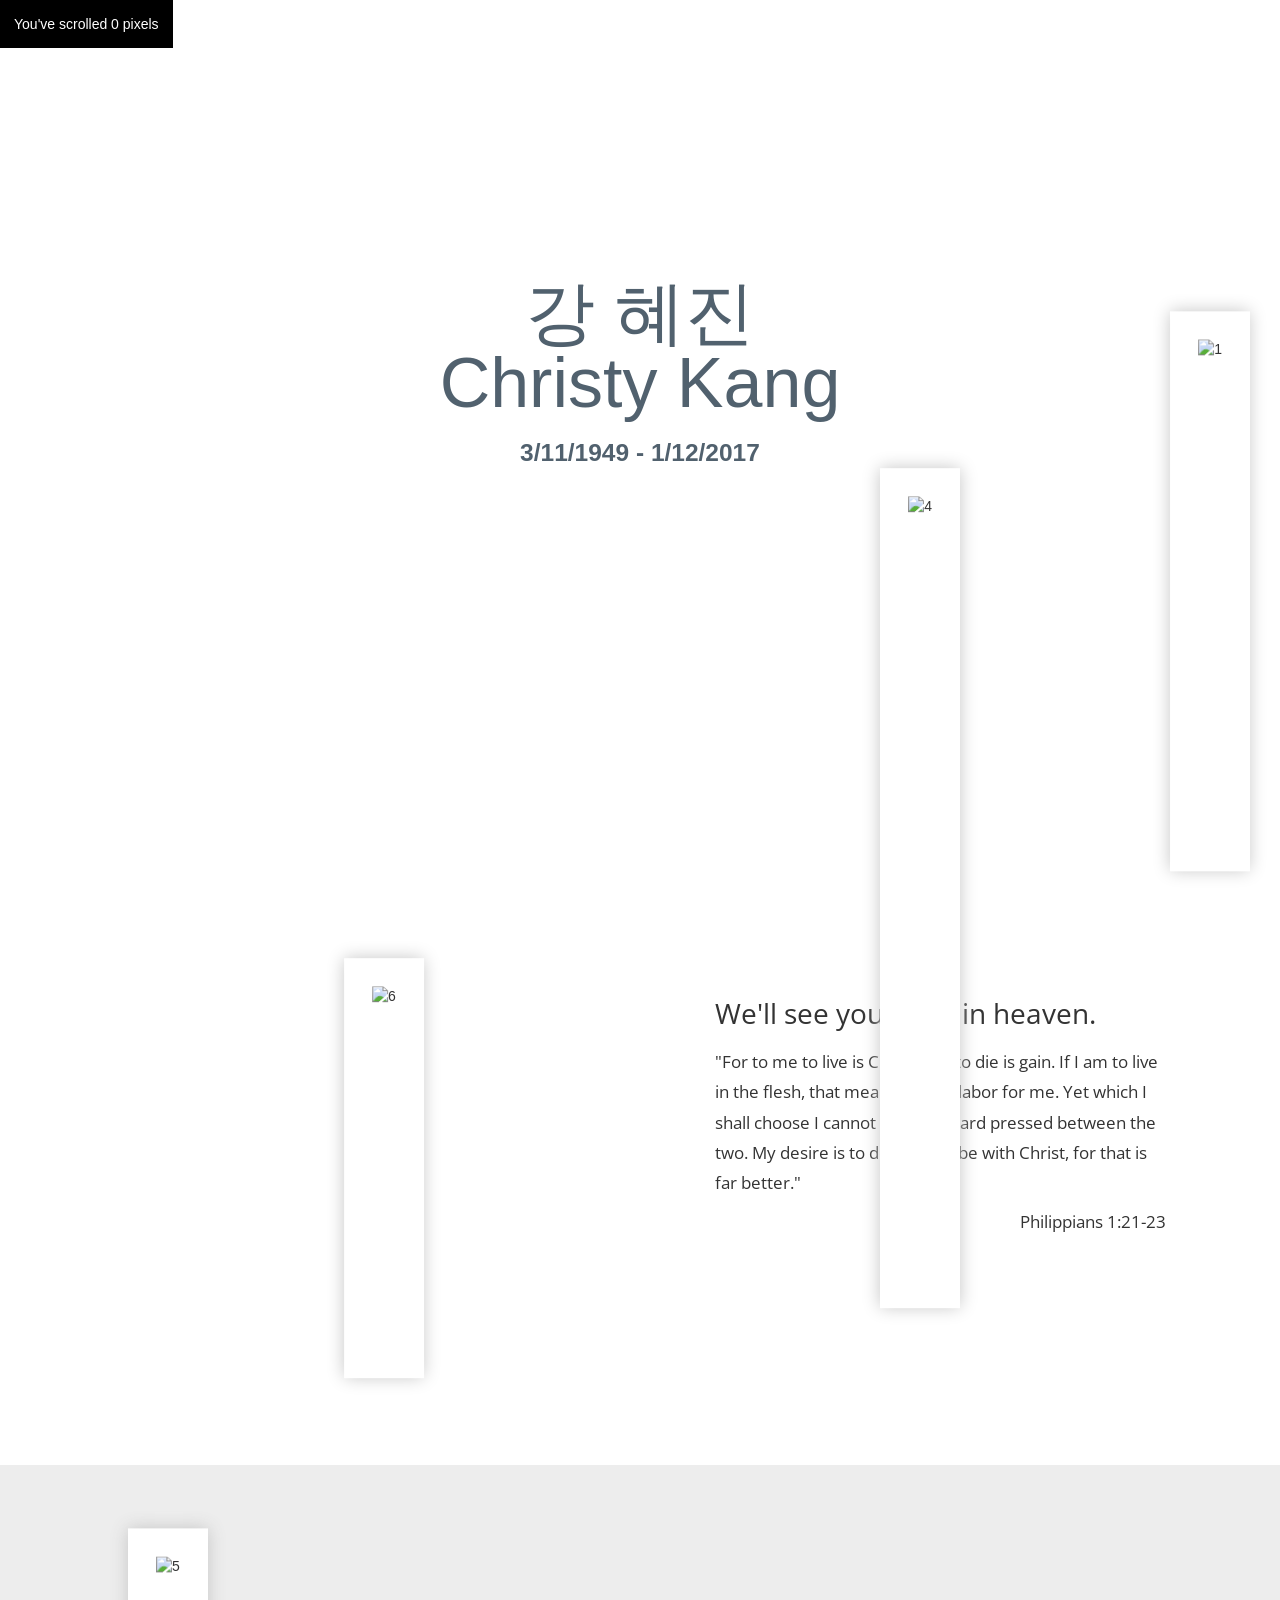
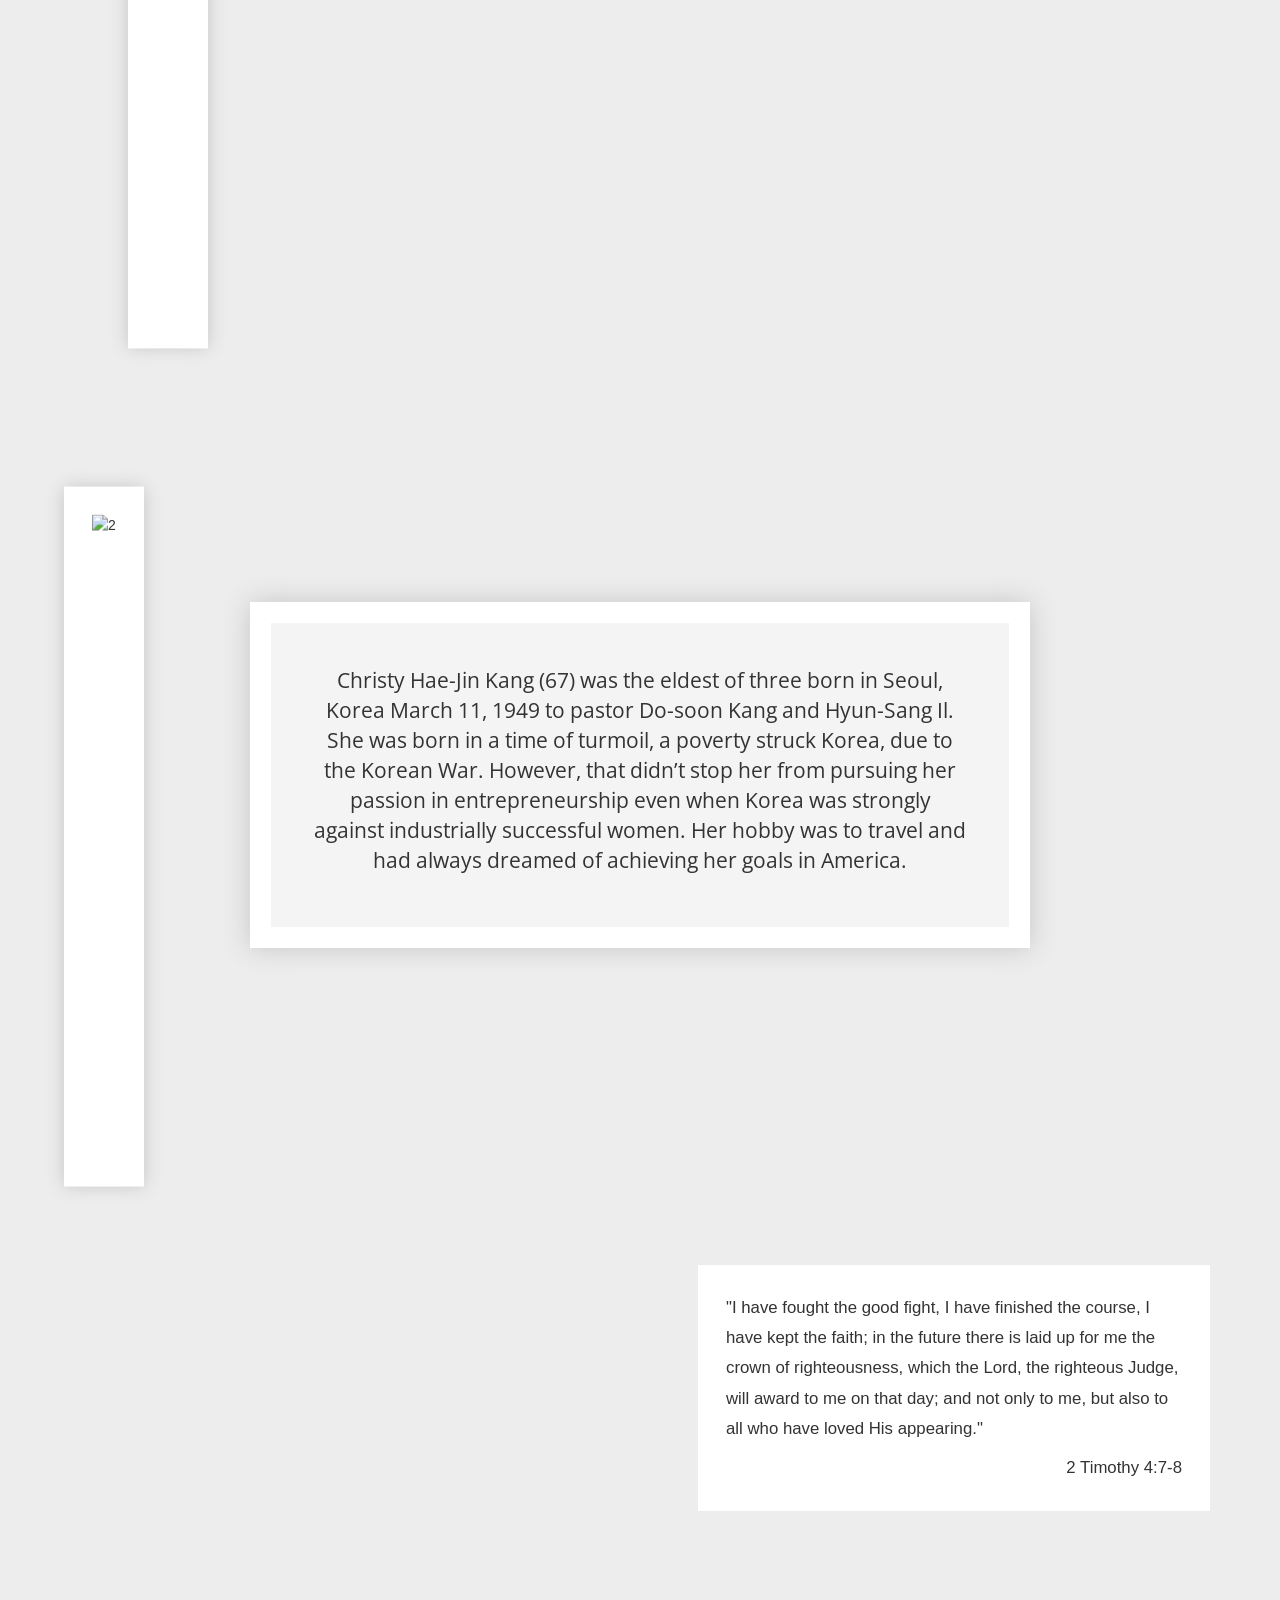
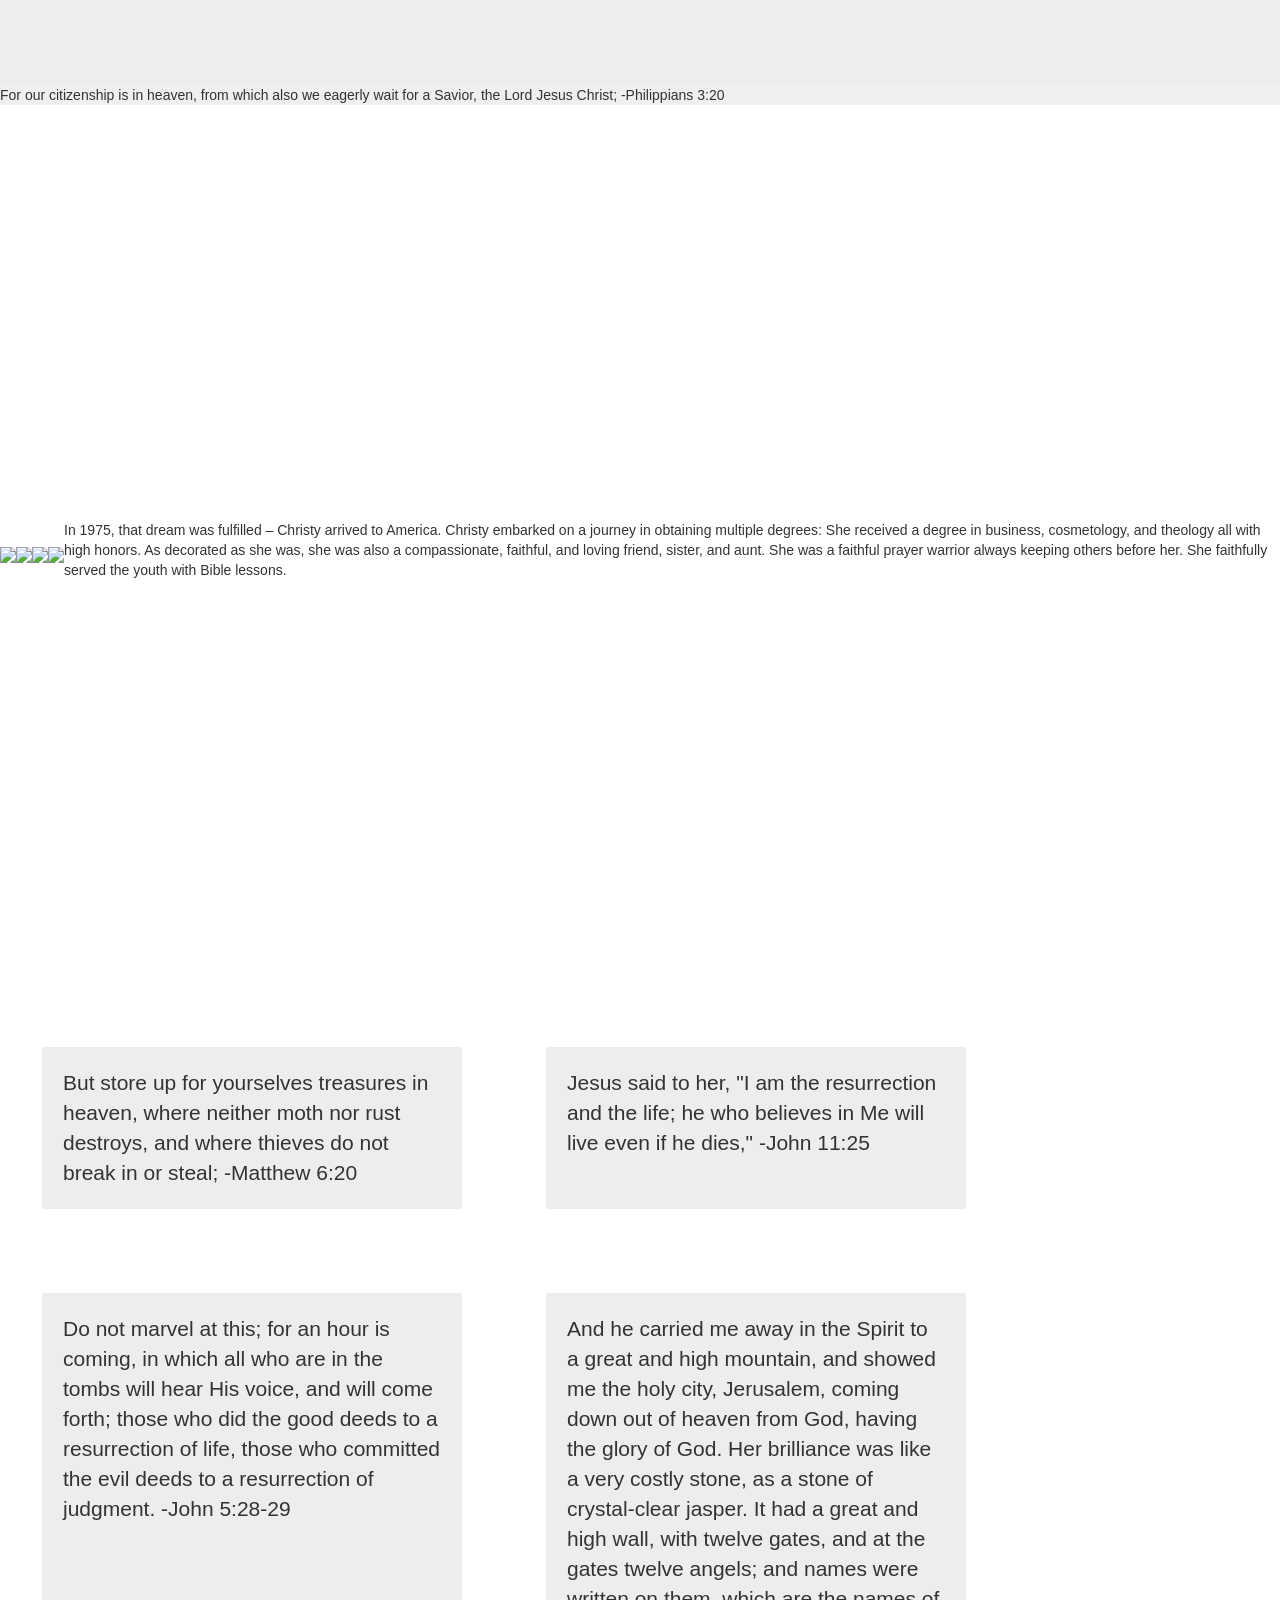
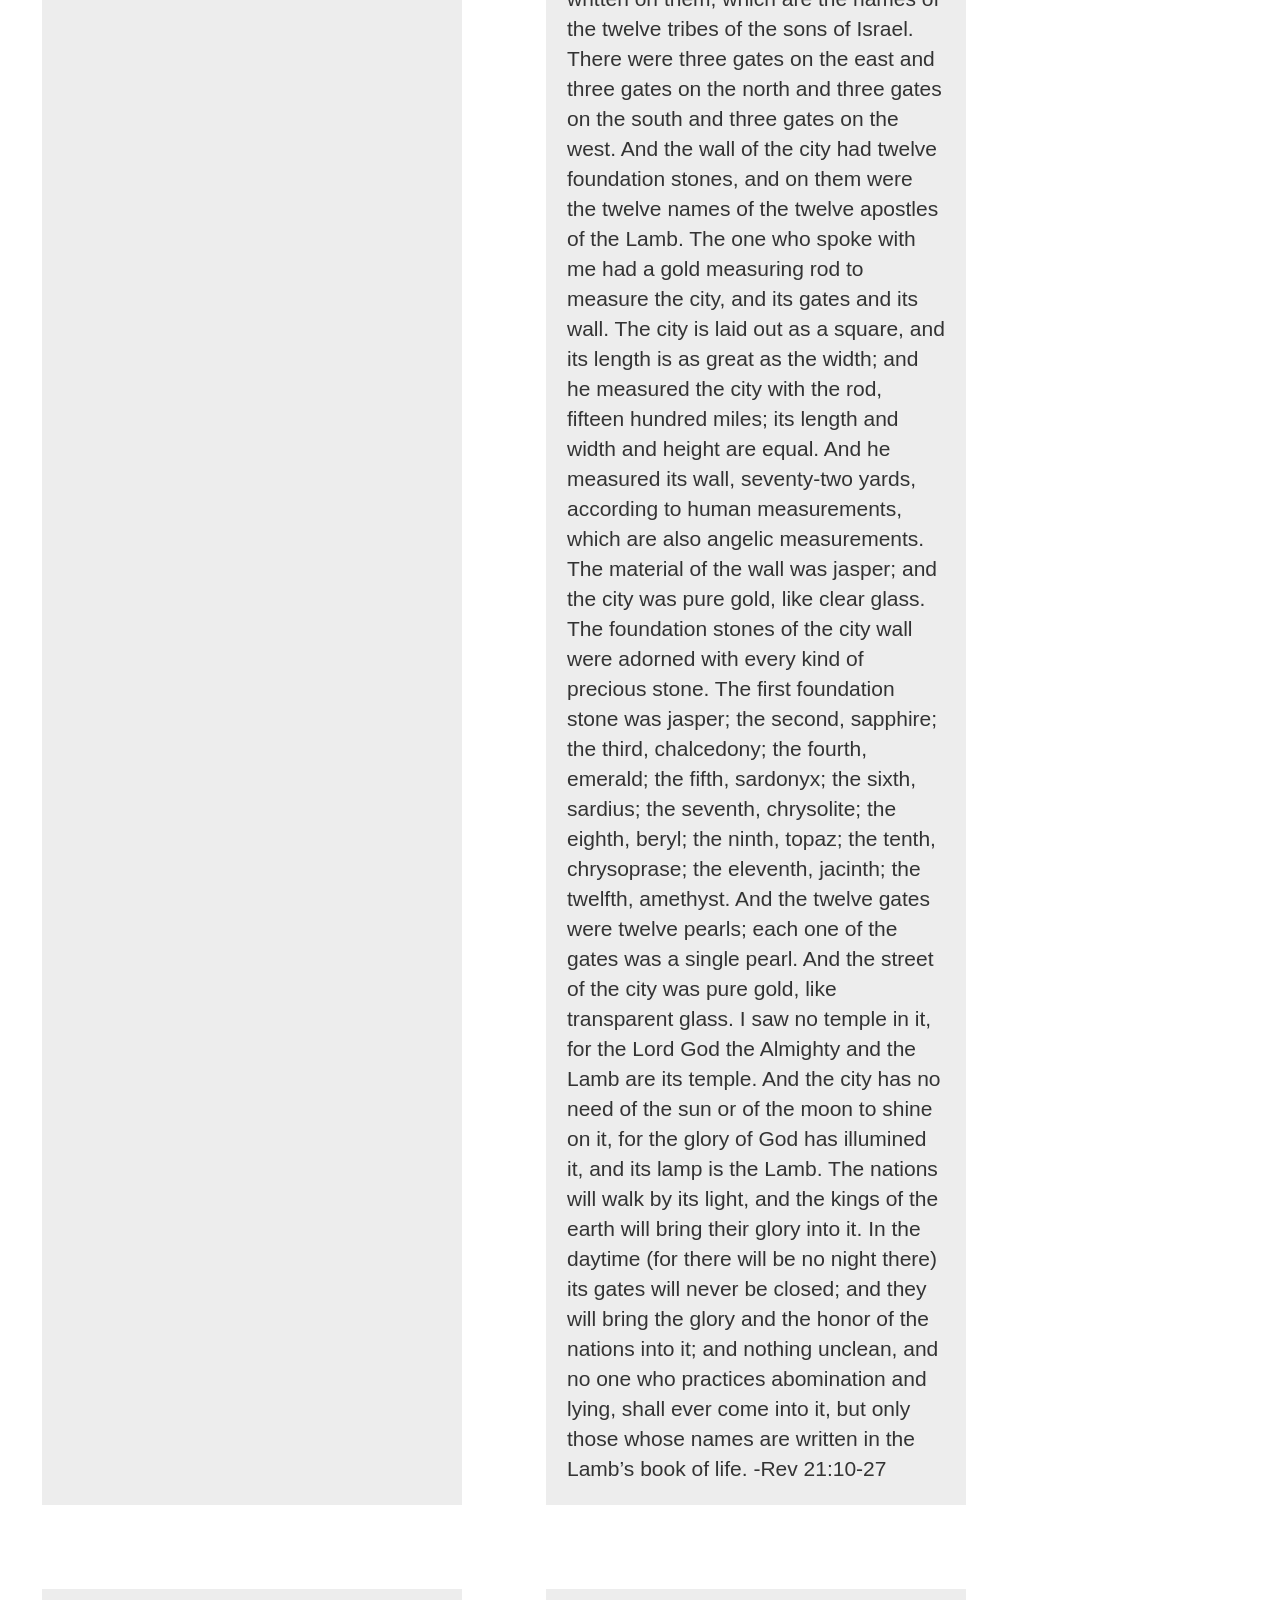
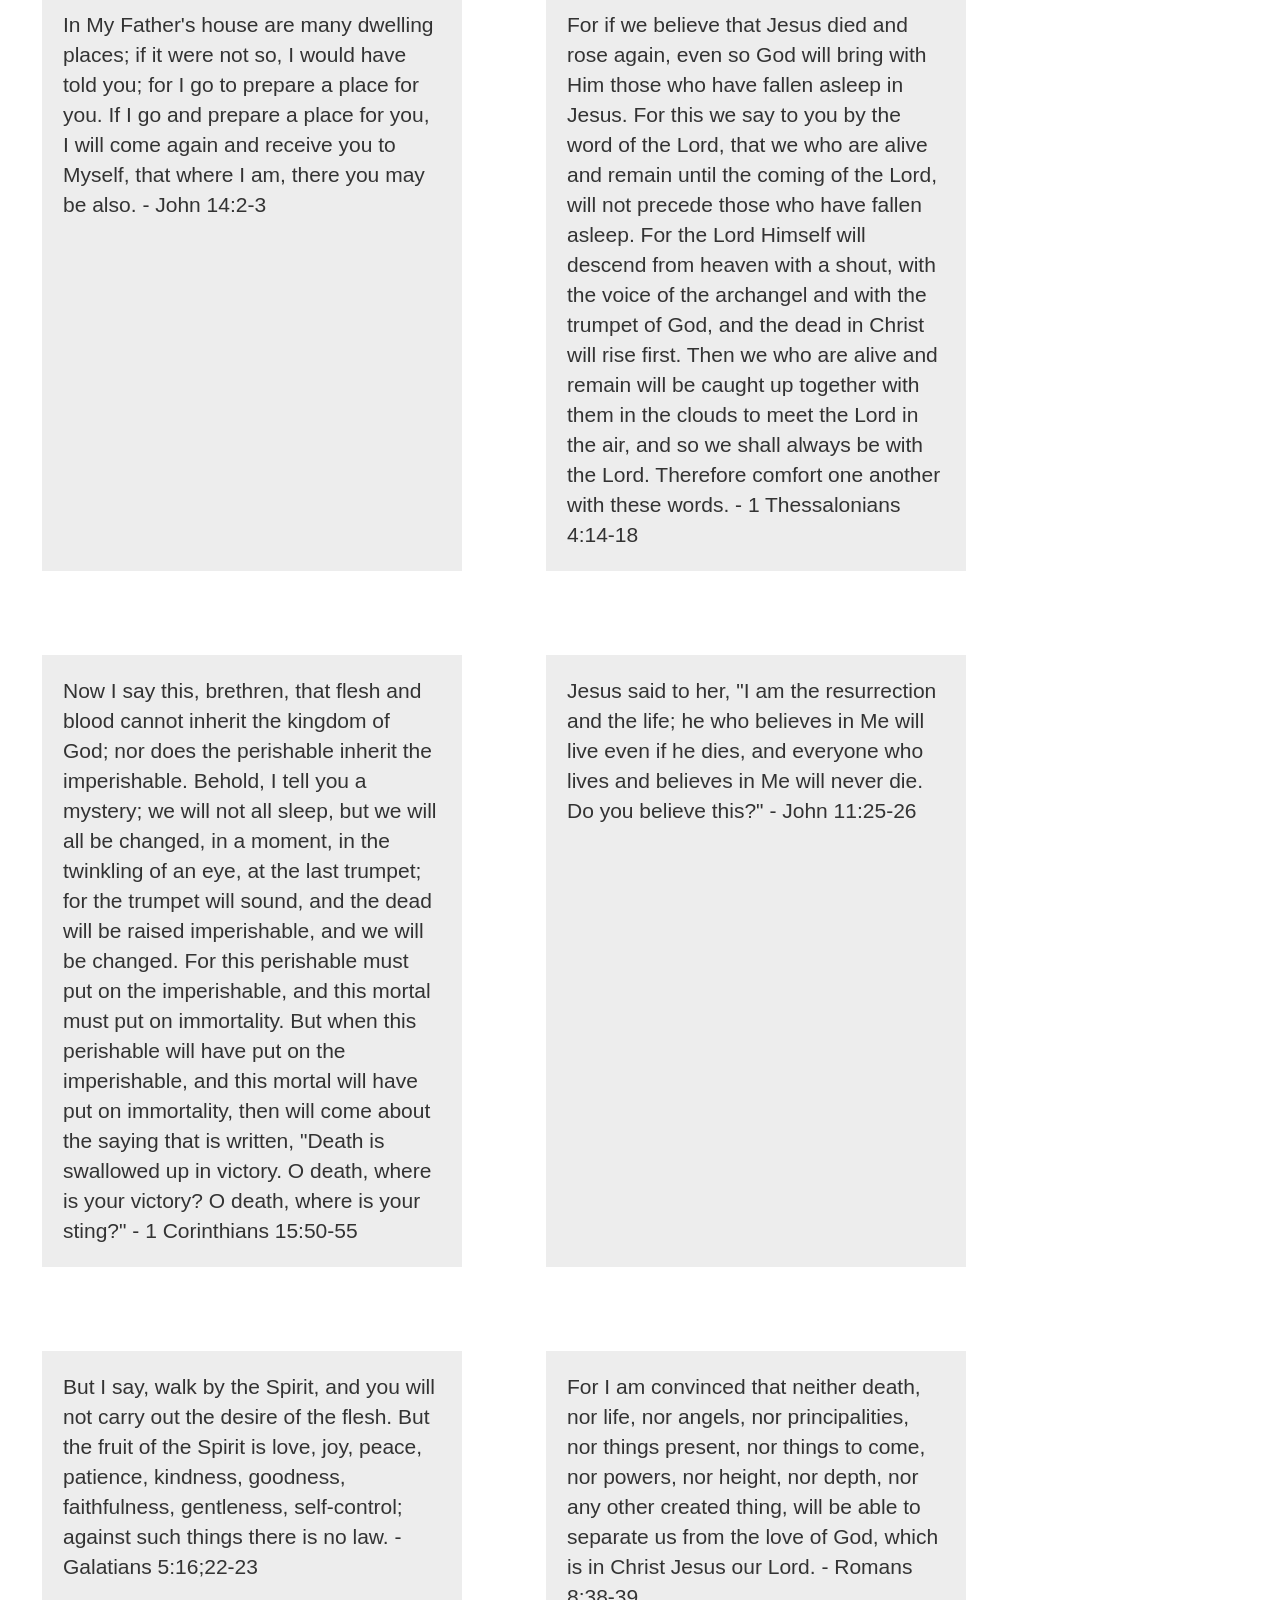
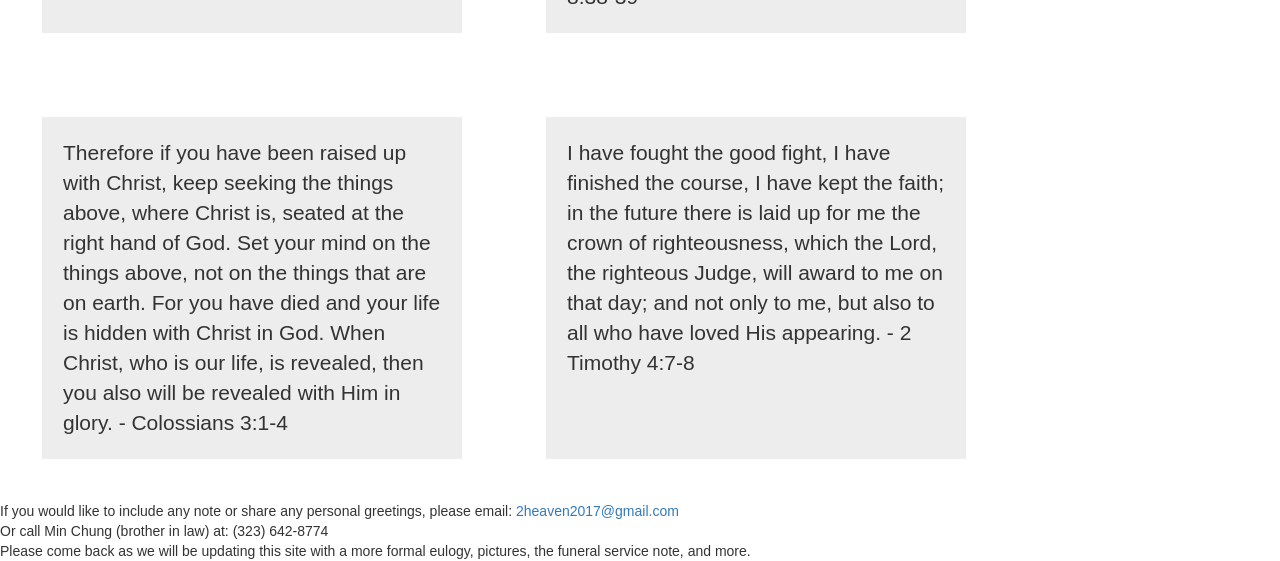
==== app/index.html @ 55a286c8 "made changes to second section" ====
<!doctype html>
<html class="no-js" lang="">
    <head>
        <meta charset="utf-8">
        <meta http-equiv="x-ua-compatible" content="ie=edge">
        <title>Tribute to Christy Kang</title>
        <meta name="description" content="Remembering Christy Kang">
        <meta name="viewport" content="width=device-width, initial-scale=1.0, maximum-scale=1.0, user-scalable=no" />
        <meta name="HandheldFriendly" content="true" />

        <link rel="apple-touch-icon" href="apple-touch-icon.png">
        <!-- Place favicon.ico in the root directory -->
        <link rel="stylesheet" href="https://maxcdn.bootstrapcdn.com/bootstrap/3.3.7/css/bootstrap.min.css" integrity="sha384-BVYiiSIFeK1dGmJRAkycuHAHRg32OmUcww7on3RYdg4Va+PmSTsz/K68vbdEjh4u" crossorigin="anonymous">
        <link rel="stylesheet" type="text/css" href="https://maxcdn.bootstrapcdn.com/font-awesome/4.7.0/css/font-awesome.min.css">
        <link href="https://fonts.googleapis.com/css?family=Permanent+Marker|Open+Sans" rel="stylesheet">

        <!--build:css css/styles.min.css-->
        <!-- Latest compiled and minified CSS -->
        <link rel="stylesheet" type="text/css" href="css/styles.css">
        <link rel="stylesheet" type="text/css" href="css/animate.css">
        <!--endbuild-->
    </head>
    <body>
        <section id="test" class="test">
        </section>
        <section class="feature">
          <div class="hero">
            <div class="korean">
              강 혜진
            </div>
            <div class="english">
              Christy Kang
            </div>
            <div class="date">
              3/11/1949 - 1/12/2017
            </div>
          </div>
        </section>
        <section id="toheaven" class="toheaven">
          <div class="sidebyside">
            <div class="sideimage">
            </div>
            <div class="description">
              <div class="annotation">
                <div class="tagline">
                  We'll see you soon in heaven.
                </div>
                <div class="versetext">
                  "For to me to live is Christ, and to die is gain. If I am to live in the flesh, that means fruitful labor for me. Yet which I shall choose I cannot tell. I am hard pressed between the two. My desire is to depart and be with Christ, for that is far better."
                  <br/>
                  <span class="verse">Philippians 1:21-23</span>
                </div>
              </div>
            </div>
          </div>
        </section>
        <section id="growingup" class="growingup">
          <div class="layout">
            <div class="parallax">
              <p>Christy Hae-Jin Kang (67) was the eldest of three born in Seoul, Korea March 11, 1949 to pastor Do-soon Kang and Hyun-Sang Il. She was born in a time of turmoil, a poverty struck Korea, due to the Korean War. However, that didn’t stop her from pursuing her passion in entrepreneurship even when Korea was strongly against industrially successful women. Her hobby was to travel and had always dreamed of achieving her goals in America.</p>
            </div>

            <!--<img src="./img/91.jpg" id="pic3" class="oldpics pic3" alt="3"/>-->
            <img src="./img/11.jpg" id="pic4" class="oldpics pic4" alt="4"/>
            <img src="./img/48.jpg" id="pic5" class="oldpics pic5" alt="5"/>
            <div class="floatingVerse">
              <div class="versetext">
                "I have fought the good fight, I have finished the course, I have kept the faith; in the future there is laid up for me the crown of righteousness, which the Lord, the righteous Judge, will award to me on that day; and not only to me, but also to all who have loved His appearing."
                <br/>
                <span class="verse">2 Timothy 4:7-8</span>
              </div>
            </div>
            <img src="./img/49.jpg" id="pic6" class="oldpics pic6" alt="6"/>
            <img src="./img/89.jpg" id="pic2" class="oldpics pic2" alt="2"/>
            <img src="./img/88.jpg" id="pic1" class="oldpics pic1" alt="1"/>
          </div>
        </section>
        <section class="verseBreak">
          For our citizenship is in heaven, from which also we eagerly wait for a Savior, the Lord Jesus Christ;
          -Philippians 3:20
        </section>
        <section class="america">
          <img src="./img/91.jpg" class=""/>
          <img src="./img/53.jpg" class="">
          <img src="./img/54.jpg" class="">
          <img src="./img/59.jpg" class="">
          <p>In 1975, that dream was fulfilled – Christy arrived to America. Christy embarked on a journey in obtaining multiple degrees: She received a degree in business, cosmetology, and theology all with high honors. As decorated as she was, she was also a compassionate, faithful, and loving friend, sister, and aunt. She was a faithful prayer warrior always keeping others before her. She faithfully served the youth with Bible lessons.</p>
        </section>
        <section class="bible">
          <div>
            But store up for yourselves treasures in heaven, where neither moth nor rust destroys, and where thieves do not break in or steal;
            -Matthew 6:20
          </div>
          <div>
            Jesus said to her, "I am the resurrection and the life; he who believes in Me will live even if he dies,"
            -John 11:25
          </div>
          <div>
            Do not marvel at this; for an hour is coming, in which all who are in the tombs will hear His voice, and will come forth; those who did the good deeds to a resurrection of life, those who committed the evil deeds to a resurrection of judgment.
            -John 5:28-29
          </div>
          <div>
            And he carried me away in the Spirit to a great and high mountain, and showed me the holy city, Jerusalem, coming down out of heaven from God, having the glory of God. Her brilliance was like a very costly stone, as a stone of crystal-clear jasper. It had a great and high wall, with twelve gates, and at the gates twelve angels; and names were written on them, which are the names of the twelve tribes of the sons of Israel. There were three gates on the east and three gates on the north and three gates on the south and three gates on the west. And the wall of the city had twelve foundation stones, and on them were the twelve names of the twelve apostles of the Lamb.

The one who spoke with me had a gold measuring rod to measure the city, and its gates and its wall. The city is laid out as a square, and its length is as great as the width; and he measured the city with the rod, fifteen hundred miles; its length and width and height are equal. And he measured its wall, seventy-two yards, according to human measurements, which are also angelic measurements. The material of the wall was jasper; and the city was pure gold, like clear glass. The foundation stones of the city wall were adorned with every kind of precious stone. The first foundation stone was jasper; the second, sapphire; the third, chalcedony; the fourth, emerald; the fifth, sardonyx; the sixth, sardius; the seventh, chrysolite; the eighth, beryl; the ninth, topaz; the tenth, chrysoprase; the eleventh, jacinth; the twelfth, amethyst. And the twelve gates were twelve pearls; each one of the gates was a single pearl. And the street of the city was pure gold, like transparent glass.

I saw no temple in it, for the Lord God the Almighty and the Lamb are its temple. And the city has no need of the sun or of the moon to shine on it, for the glory of God has illumined it, and its lamp is the Lamb. The nations will walk by its light, and the kings of the earth will bring their glory into it. In the daytime (for there will be no night there) its gates will never be closed; and they will bring the glory and the honor of the nations into it; and nothing unclean, and no one who practices abomination and lying, shall ever come into it, but only those whose names are written in the Lamb’s book of life.
-Rev 21:10-27
          </div>
          <div>
            In My Father's house are many dwelling places; if it were not so, I would have told you; for I go to prepare a place for you. If I go and prepare a place for you, I will come again and receive you to Myself, that where I am, there you may be also.
            - John 14:2-3
          </div>
          <div>
            For if we believe that Jesus died and rose again, even so God will bring with Him those who have fallen asleep in Jesus. For this we say to you by the word of the Lord, that we who are alive and remain until the coming of the Lord, will not precede those who have fallen asleep. For the Lord Himself will descend from heaven with a shout, with the voice of the archangel and with the trumpet of God, and the dead in Christ will rise first. Then we who are alive and remain will be caught up together with them in the clouds to meet the Lord in the air, and so we shall always be with the Lord. Therefore comfort one another with these words.
            - 1 Thessalonians 4:14-18
          </div>
          <div>
            Now I say this, brethren, that flesh and blood cannot inherit the kingdom of God; nor does the perishable inherit the imperishable. Behold, I tell you a mystery; we will not all sleep, but we will all be changed, in a moment, in the twinkling of an eye, at the last trumpet; for the trumpet will sound, and the dead will be raised imperishable, and we will be changed. For this perishable must put on the imperishable, and this mortal must put on immortality. But when this perishable will have put on the imperishable, and this mortal will have put on immortality, then will come about the saying that is written, "Death is swallowed up in victory. O death, where is your victory? O death, where is your sting?"
            - 1 Corinthians 15:50-55
          </div>
          <div>
            Jesus said to her, "I am the resurrection and the life; he who believes in Me will live even if he dies, and everyone who lives and believes in Me will never die. Do you believe this?"
            - John 11:25-26
          </div>
          <div>
            But I say, walk by the Spirit, and you will not carry out the desire of the flesh. But the fruit of the Spirit is love, joy, peace, patience, kindness, goodness, faithfulness, gentleness, self-control; against such things there is no law.
            - Galatians 5:16;22-23
          </div>
          <div>
            For I am convinced that neither death, nor life, nor angels, nor principalities, nor things present, nor things to come, nor powers, nor height, nor depth, nor any other created thing, will be able to separate us from the love of God, which is in Christ Jesus our Lord.
            - Romans 8:38-39
          </div>
          <div>
            Therefore if you have been raised up with Christ, keep seeking the things above, where Christ is, seated at the right hand of God. Set your mind on the things above, not on the things that are on earth. For you have died and your life is hidden with Christ in God. When Christ, who is our life, is revealed, then you also will be revealed with Him in glory.
            - Colossians 3:1-4
          </div>
          <div>
            I have fought the good fight, I have finished the course, I have kept the faith; in the future there is laid up for me the crown of righteousness, which the Lord, the righteous Judge, will award to me on that day; and not only to me, but also to all who have loved His appearing.
            - 2 Timothy 4:7-8
          </div>
        </section>
        <section class="center">
          If you would like to include any note or share any personal greetings, please email: <a href="mailto:2heaven@gmail.com">2heaven2017@gmail.com</a><br />
          Or call Min Chung (brother in law) at: (323) 642-8774
        </section>
        <footer>
          Please come back as we will be updating this site with a more formal eulogy, pictures, the funeral service note, and more.
        </footer>
        <script src="https://ajax.googleapis.com/ajax/libs/jquery/2.2.4/jquery.min.js"></script>
        <!--build:js js/main.min.js -->
        <script src="js/main.js"></script>
        <!-- endbuild -->

        <script>
        (function(i,s,o,g,r,a,m){i['GoogleAnalyticsObject']=r;i[r]=i[r]||function(){
        (i[r].q=i[r].q||[]).push(arguments)},i[r].l=1*new Date();a=s.createElement(o),
        m=s.getElementsByTagName(o)[0];a.async=1;a.src=g;m.parentNode.insertBefore(a,m)
        })(window,document,'script','https://www.google-analytics.com/analytics.js','ga');

        ga('create', 'UA-90567203-1', 'auto');
        ga('send', 'pageview');

      </script>
    </body>
</html>
---- app/css/styles.css ----
@import url(http://fonts.googleapis.com/earlyaccess/jejuhallasan.css);
/* apply a natural box layout model to all elements, but allowing components to change */
html {
  box-sizing: border-box; }

*, *:before, *:after {
  box-sizing: inherit; }

/* mixins */
.versetext {
  font-size: 1.2em;
  line-height: 1.8em; }

.verse {
  float: right;
  margin-top: .5em; }

section.feature {
  background: url(../img/cloud5.jpg) no-repeat center center;
  background-size: cover;
  height: 85vh;
  display: -ms-flexbox;
  display: flex;
  -ms-flex-pack: center;
  justify-content: center;
  -ms-flex-align: center;
  align-items: center; }
  section.feature .hero {
    text-align: center;
    color: #51616e;
    line-height: 5em; }
  section.feature .korean {
    font-family: 'Jeju Hallasan', sans-serif;
    font-size: 5em; }
  section.feature .english {
    font-family: 'Permanent Marker', sans-serif;
    font-size: 5em; }
  section.feature .date {
    font-size: 1.75em;
    font-weight: bold; }

section.toheaven {
  height: 70em;
  display: -ms-flexbox;
  display: flex;
  -ms-flex-pack: center;
  justify-content: center;
  -ms-flex-align: center;
  align-items: center; }
  section.toheaven .sidebyside {
    width: 1280px;
    margin: 0 auto;
    display: -ms-flexbox;
    display: flex;
    -ms-flex-pack: center;
    justify-content: center;
    -ms-flex-align: center;
    align-items: center; }
    section.toheaven .sidebyside .sideimage {
      width: 120em;
      height: 50em;
      background: url(../img/52.jpg) no-repeat center center;
      background-size: cover; }
    section.toheaven .sidebyside .description {
      display: -ms-flexbox;
      display: flex;
      -ms-flex-pack: center;
      justify-content: center; }
      section.toheaven .sidebyside .description .annotation {
        width: 55%;
        margin-left: 10em;
        font-family: 'Open Sans', serif; }
        section.toheaven .sidebyside .description .annotation .tagline {
          font-size: 2em;
          margin-bottom: .5em; }

section.growingup {
  background: #ededed;
  background-size: cover;
  height: 130em; }
  section.growingup .layout {
    display: -ms-flexbox;
    display: flex;
    -ms-flex-pack: center;
    justify-content: center;
    -ms-flex-align: center;
    align-items: center;
    height: 100%;
    position: relative; }
    section.growingup .layout .parallax {
      z-index: 100;
      width: 780px;
      font-size: 1.5em;
      background-color: #f4f4f4;
      box-shadow: 0 0 1.2em #c5c5c5;
      font-family: 'Open Sans', serif;
      padding: 2em;
      border: 1em solid #fff;
      text-align: center; }
  section.growingup .floatingVerse {
    position: absolute;
    width: 40%;
    right: 5em;
    top: 100em;
    padding: 2em;
    background-color: #fff; }
  section.growingup .oldpics {
    position: absolute;
    background-color: white;
    padding: 2em;
    box-shadow: 0 0 1.2em #c5c5c5;
    /*
    &.pic3 {
      right: 20em;
      top: 150em;
      height: 60em;
    }
    */ }
    section.growingup .oldpics.pic1 {
      right: 1em;
      transform: translateX(-30%);
      top: 100em;
      height: 40em; }
    section.growingup .oldpics.pic2 {
      left: 5%;
      top: 90em;
      height: 50em; }
    section.growingup .oldpics.pic4 {
      right: 25%;
      top: 20em;
      height: 60em; }
    section.growingup .oldpics.pic5 {
      left: 10%;
      top: 10em;
      height: 30em; }
    section.growingup .oldpics.pic6 {
      left: 30%;
      transform: translateX(50%);
      top: 55em;
      height: 30em; }

section.verseBreak {
  background-color: #efefef; }

section.america {
  height: 100vh;
  display: -ms-flexbox;
  display: flex;
  -ms-flex-pack: center;
  justify-content: center;
  -ms-flex-align: center;
  align-items: center; }

.test {
  position: fixed;
  top: 0;
  background-color: black;
  color: white;
  padding: 1em;
  z-index: 1; }

section.bible {
  display: -ms-flexbox;
  display: flex;
  -ms-flex-wrap: wrap;
  flex-wrap: wrap; }
  section.bible div {
    margin: 2em;
    font-size: 1.5em;
    width: 20em;
    padding: 1em;
    background-color: #ededed; }

@media only screen and (min-width: 768px) and (max-width: 1330px) {
  section.toheaven {
    height: 50em; }
    section.toheaven .sidebyside {
      width: 100%; }
      section.toheaven .sidebyside .sideimage {
        width: 80em;
        height: 40em;
        background: url(../img/52.jpg) no-repeat center center;
        background-size: cover; } }

@media only screen and (max-width: 768px) {
  section.toheaven {
    padding: 0em; }
  section.toheaven {
    height: auto;
    display: -ms-flexbox;
    display: flex;
    -ms-flex-pack: center;
    justify-content: center;
    -ms-flex-align: center;
    align-items: center; }
    section.toheaven .sidebyside {
      width: 100vw;
      margin: 0 auto;
      display: block;
      -ms-flex-direction: column;
      flex-direction: column; }
      section.toheaven .sidebyside .sideimage {
        height: 30em;
        width: 100vw;
        background: url(../img/52.jpg) no-repeat center center;
        background-position-y: 25%; }
      section.toheaven .sidebyside .description {
        padding: 1em; }
        section.toheaven .sidebyside .description .annotation {
          width: 100vw;
          margin-left: 0em; }
  section.growingup {
    height: 200em; }
    section.growingup .layout {
      position: relative;
      -ms-flex-direction: column-reverse;
      flex-direction: column-reverse; }
      section.growingup .layout .parallax {
        z-index: 100;
        width: 100%;
        font-size: 1.2em;
        line-height: 2em;
        padding: 1em;
        text-align: center; }
    section.growingup .floatingVerse {
      position: relative;
      width: 100%;
      height: auto;
      top: 0;
      left: 0;
      background: #3c3c3c;
      color: white; }
    section.growingup .oldpics {
      position: relative;
      width: 100%;
      height: auto; }
      section.growingup .oldpics.pic1 {
        left: 0;
        top: 0;
        height: auto;
        width: 100%;
        transform: none; }
      section.growingup .oldpics.pic2 {
        left: 0;
        top: 0;
        height: auto;
        width: 100%;
        transform: none; }
      section.growingup .oldpics.pic3 {
        left: 0;
        top: 0;
        height: auto;
        width: 100%;
        transform: none; }
      section.growingup .oldpics.pic4 {
        left: 0;
        top: 0;
        height: auto;
        width: 100%;
        transform: none; }
      section.growingup .oldpics.pic5 {
        left: 0;
        top: 0;
        height: auto;
        width: 100%;
        transform: none; }
      section.growingup .oldpics.pic6 {
        left: 0;
        top: 0;
        height: auto;
        width: 100%;
        transform: none; } }
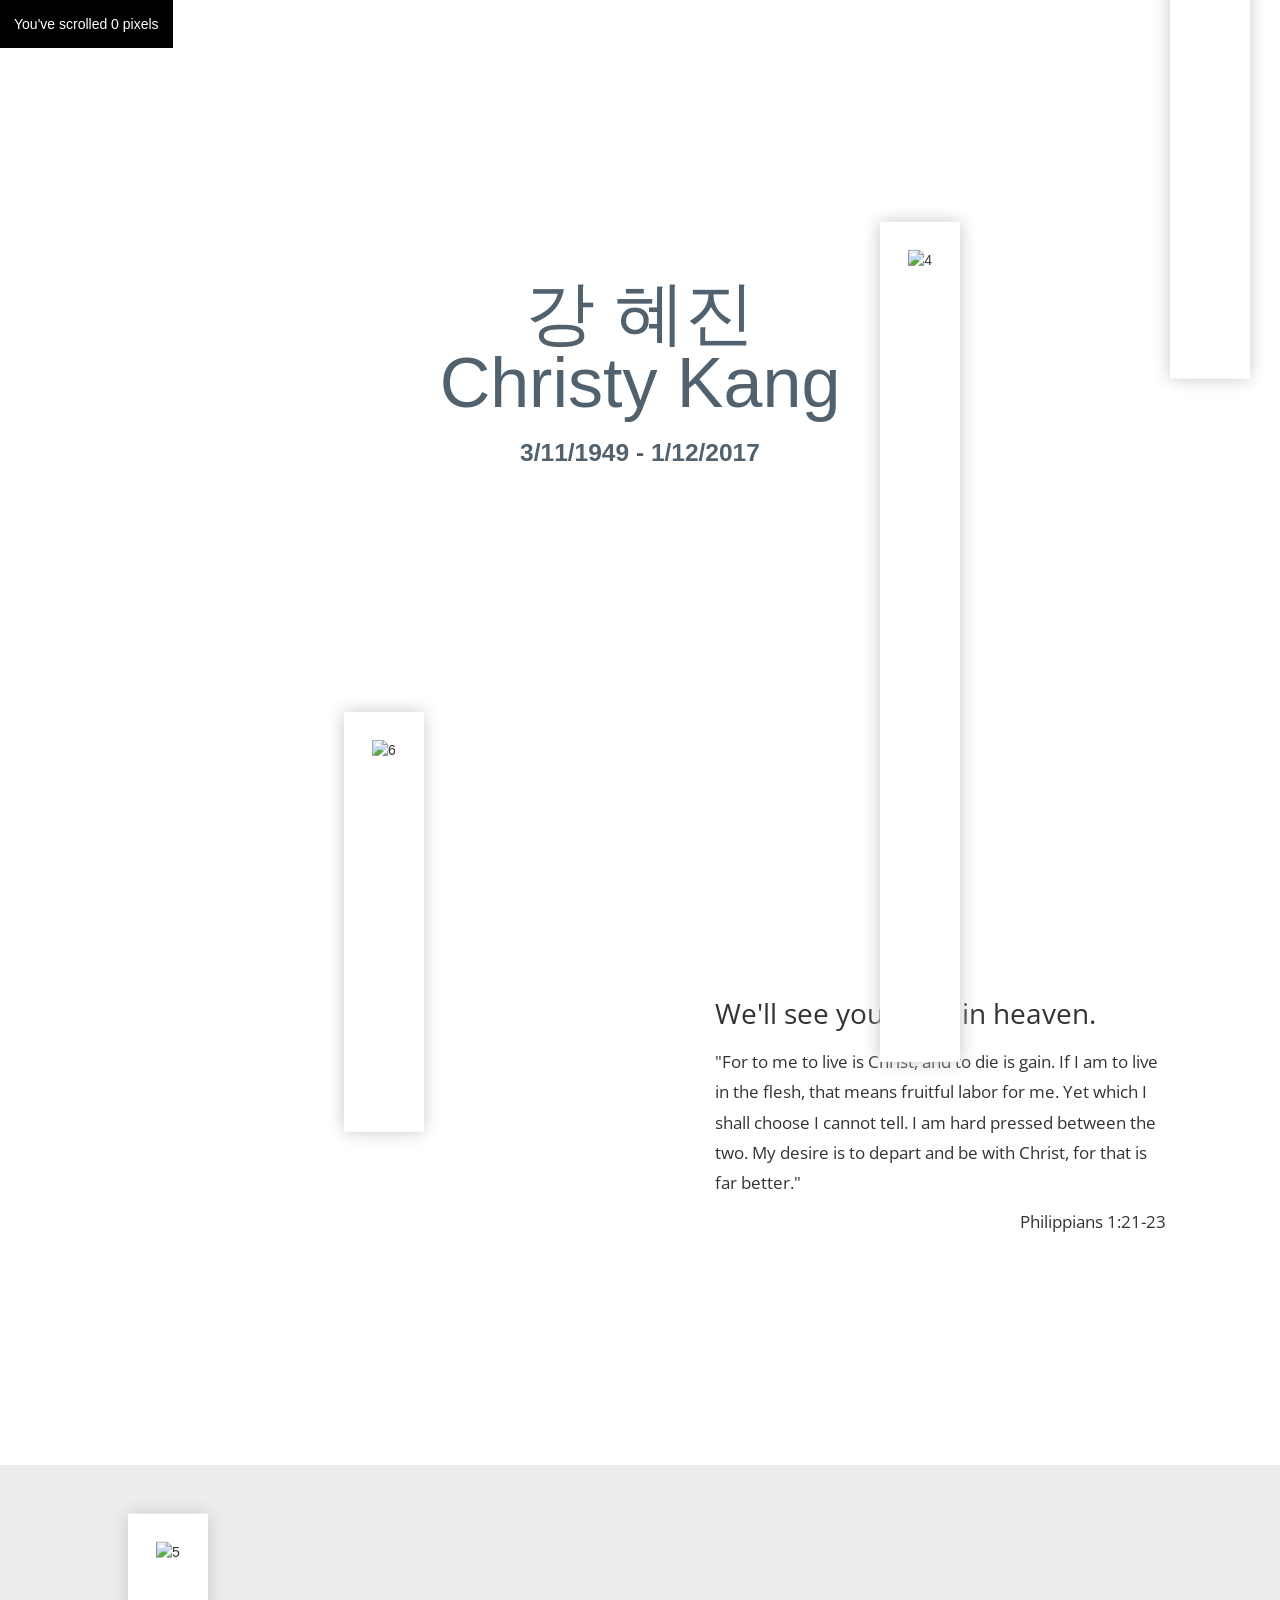
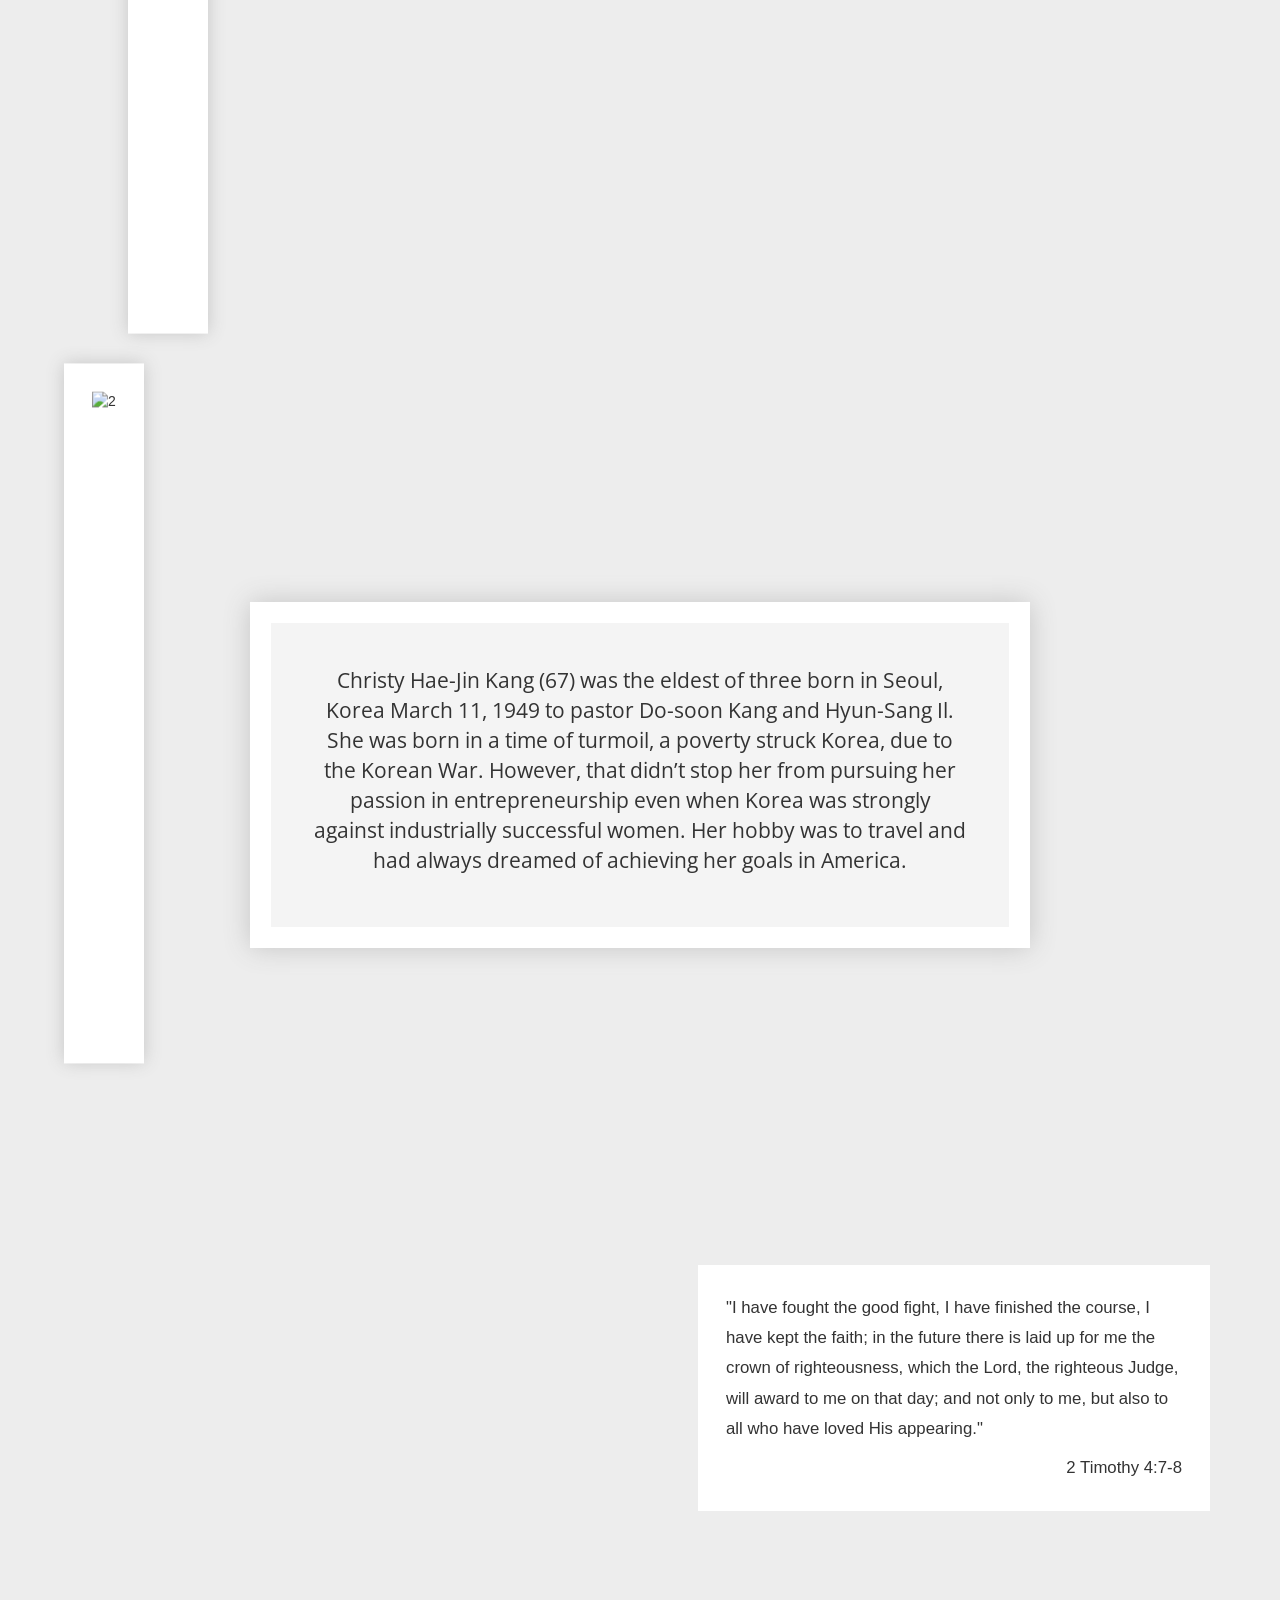
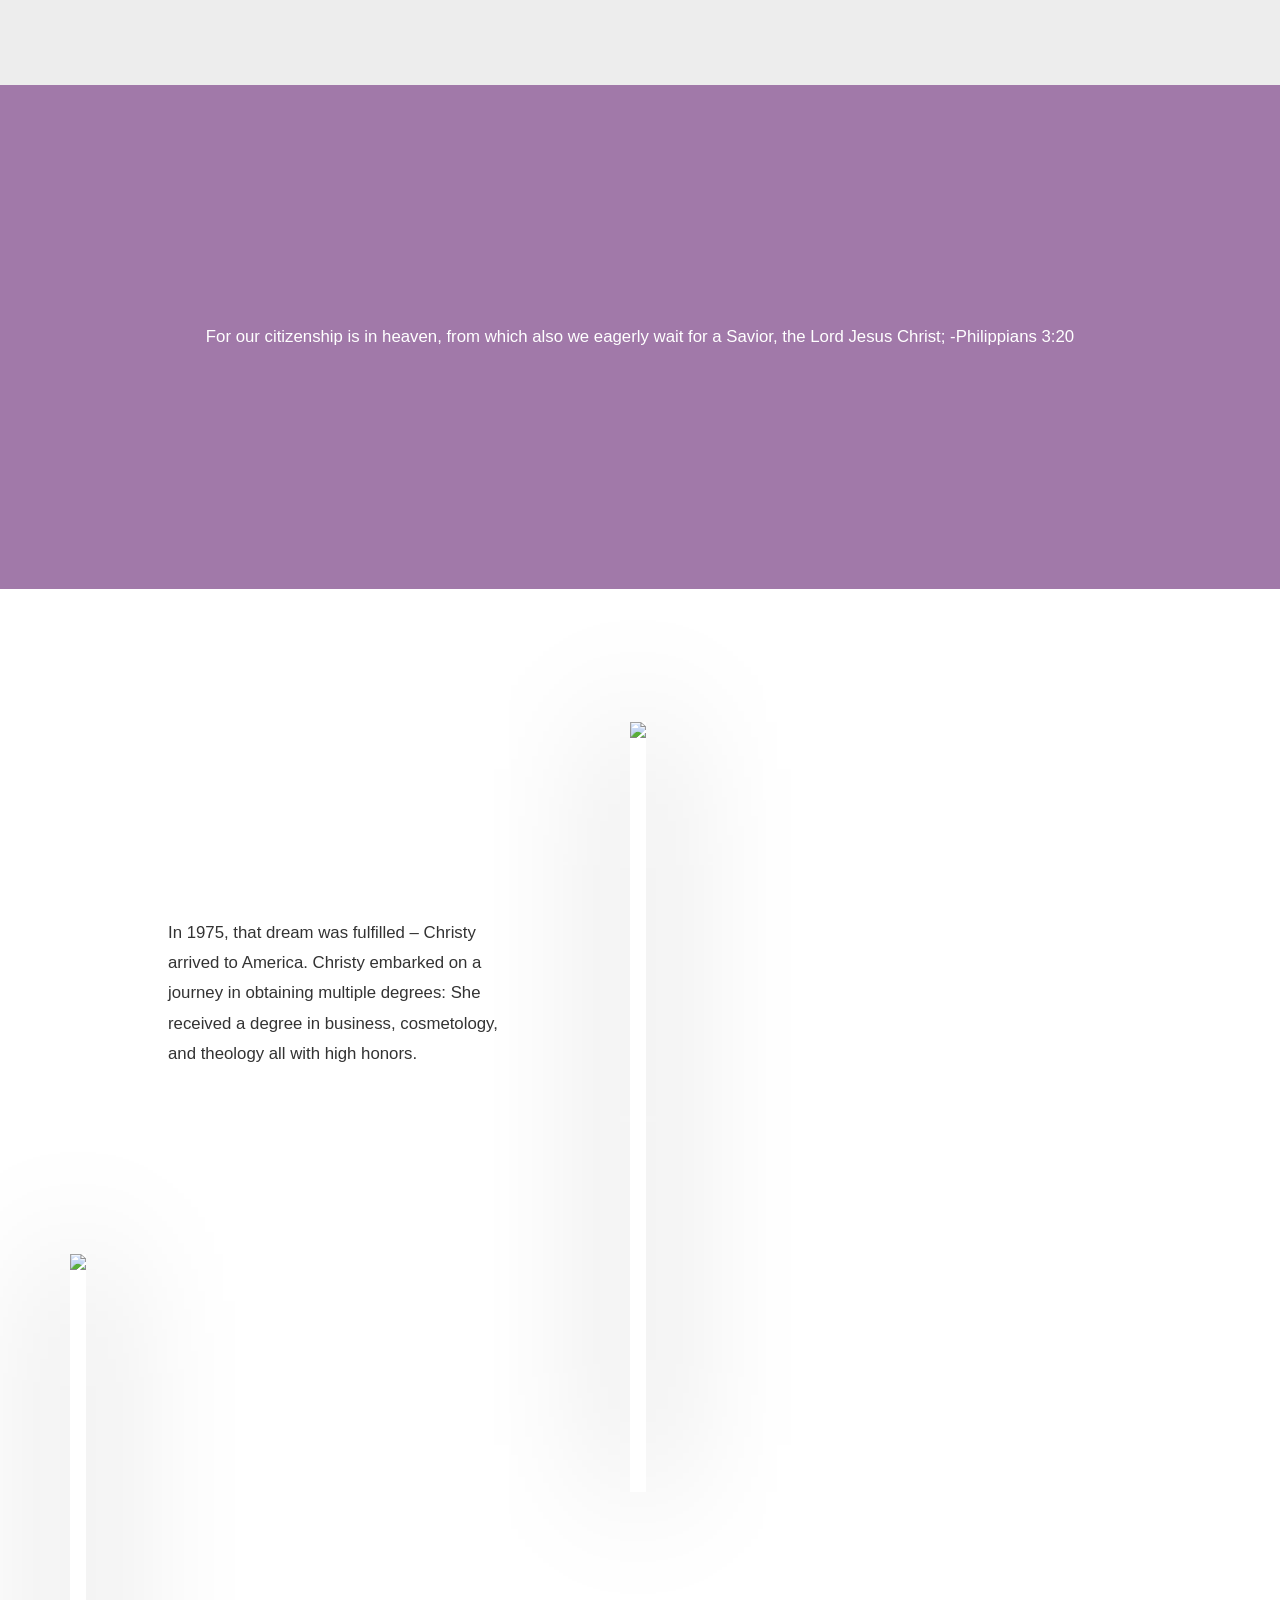
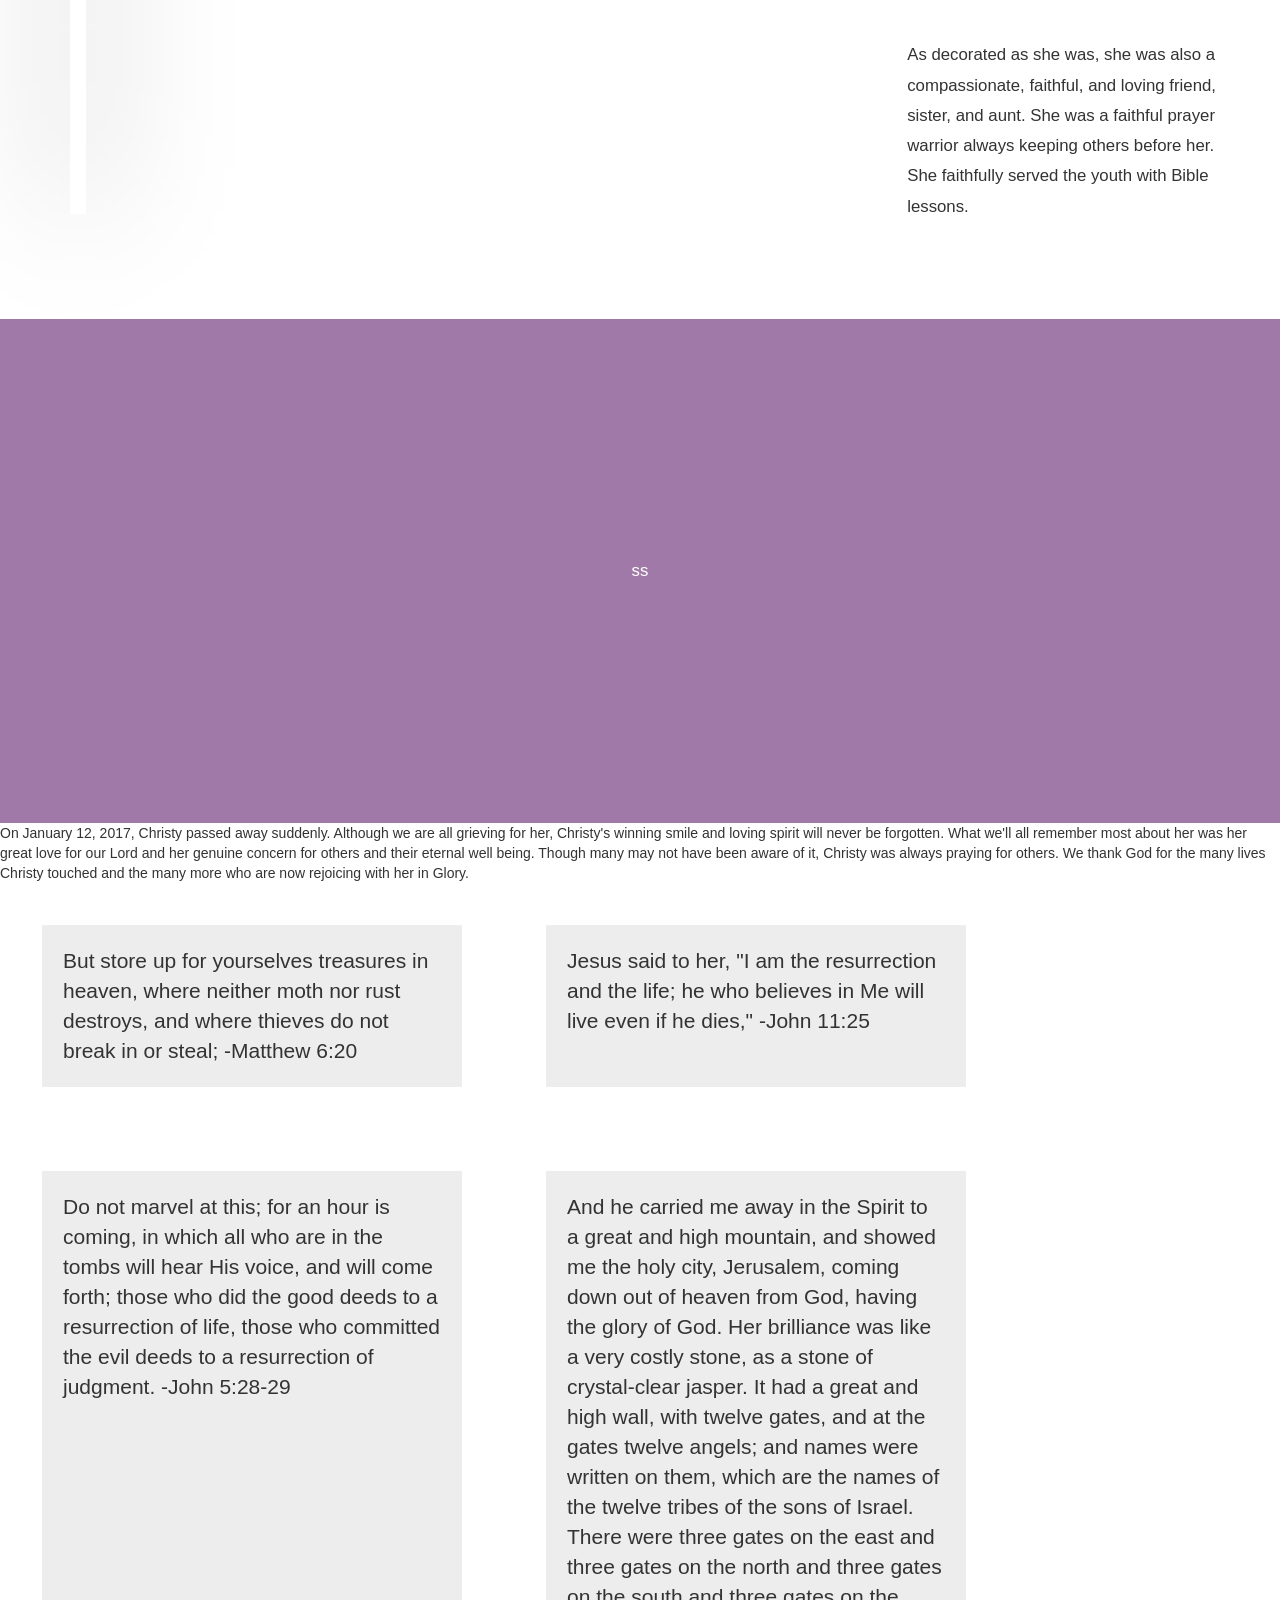
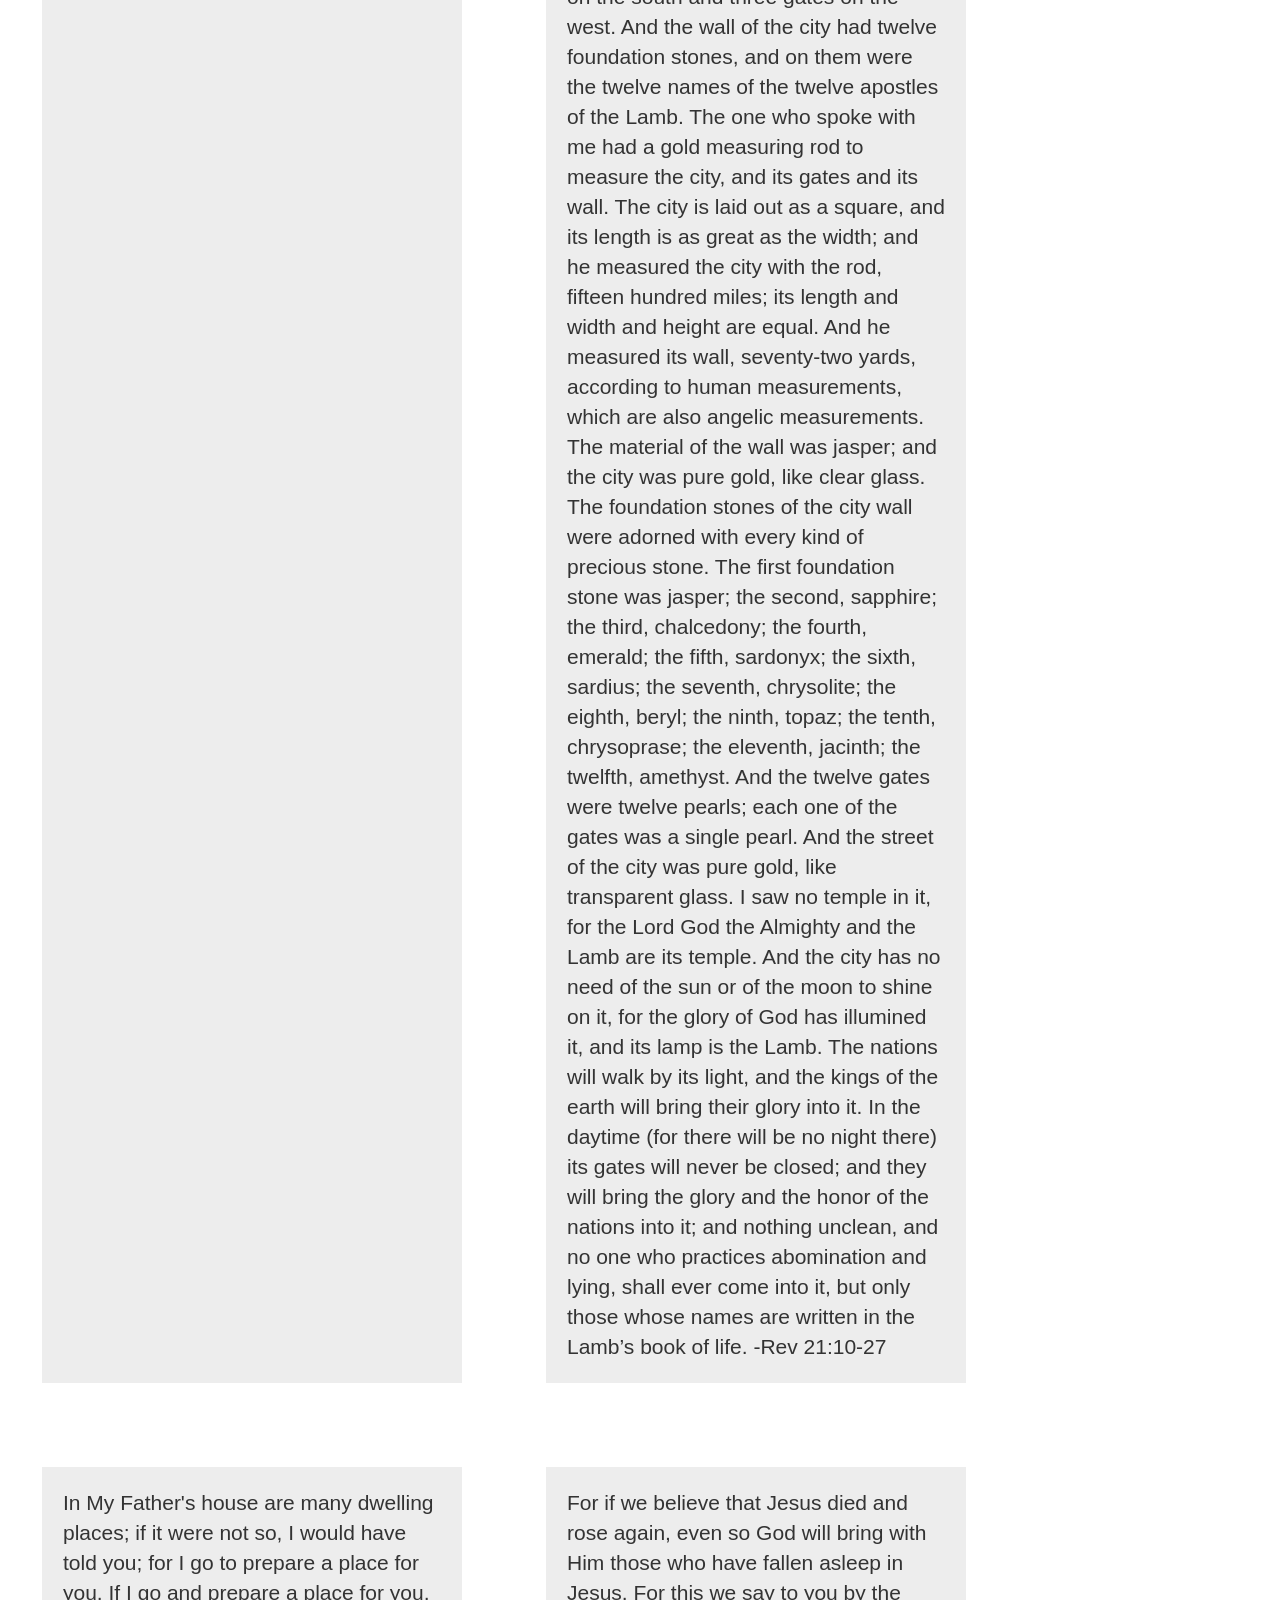
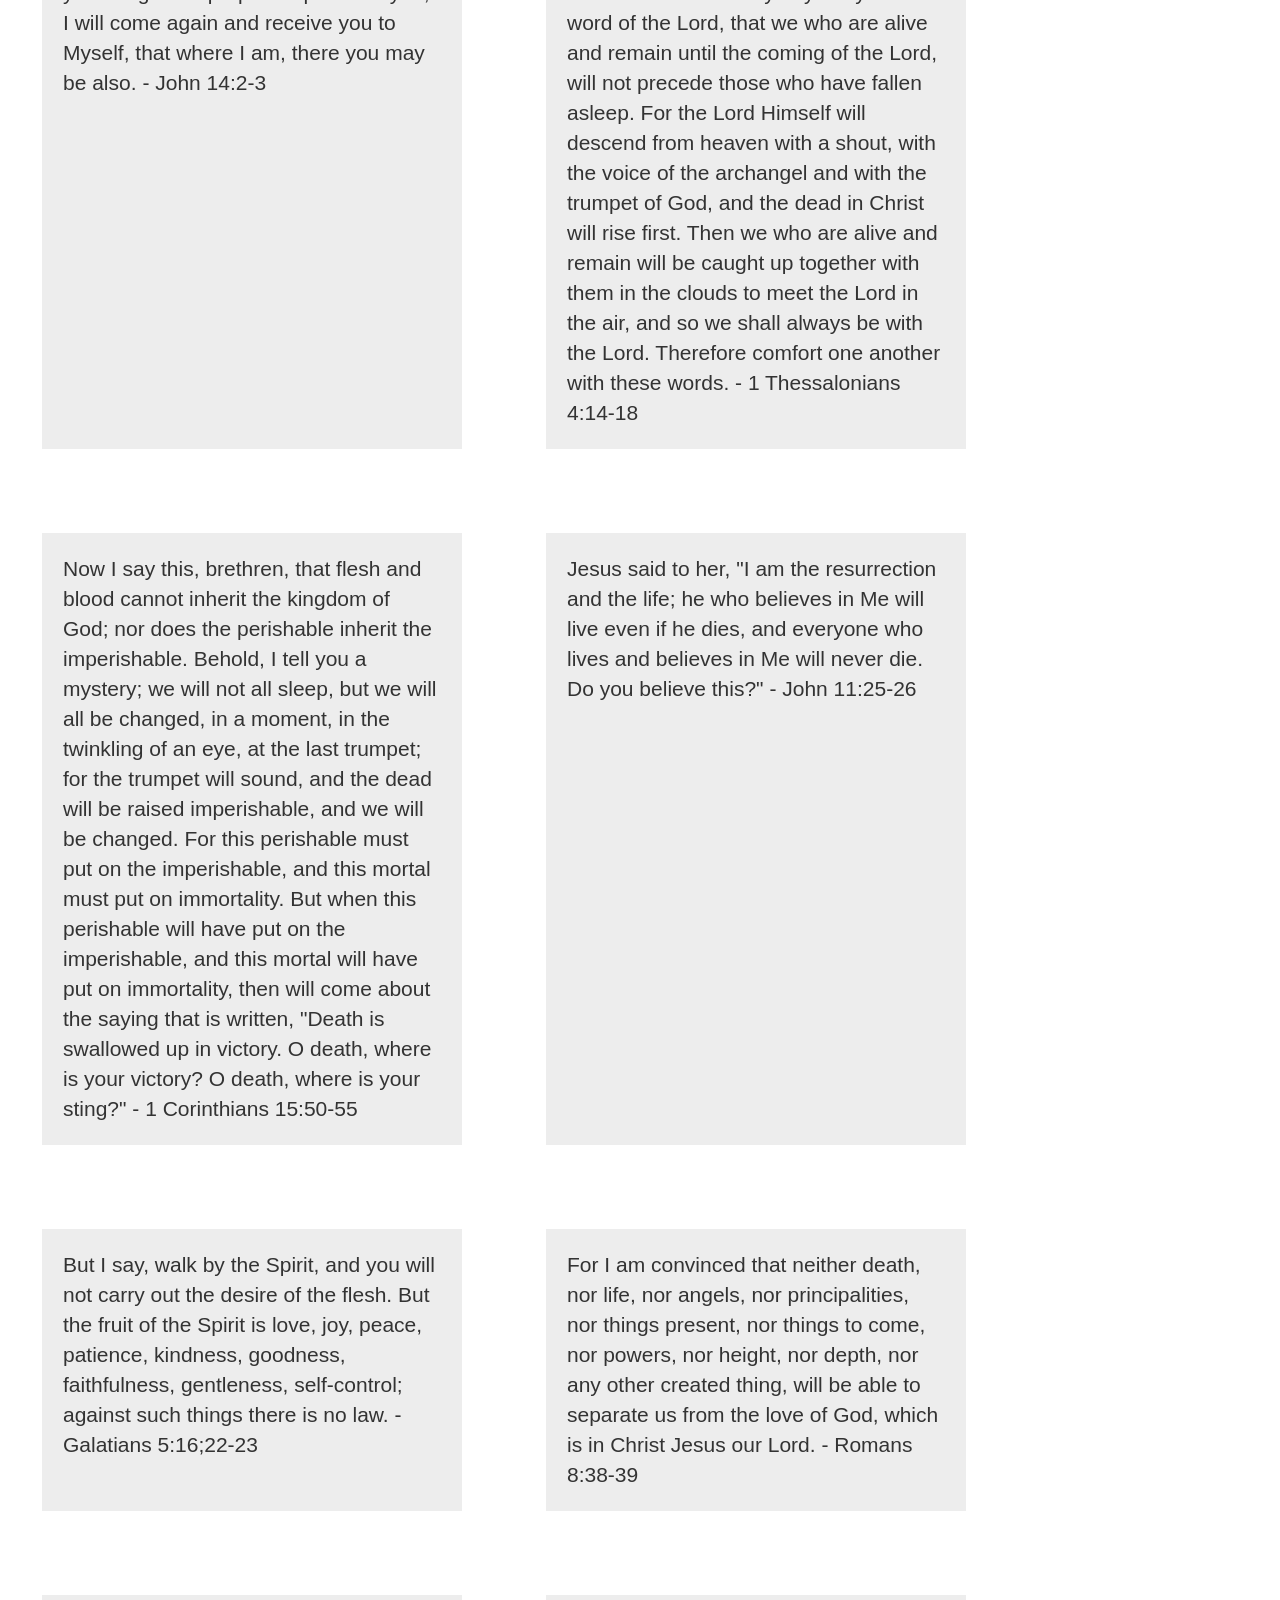
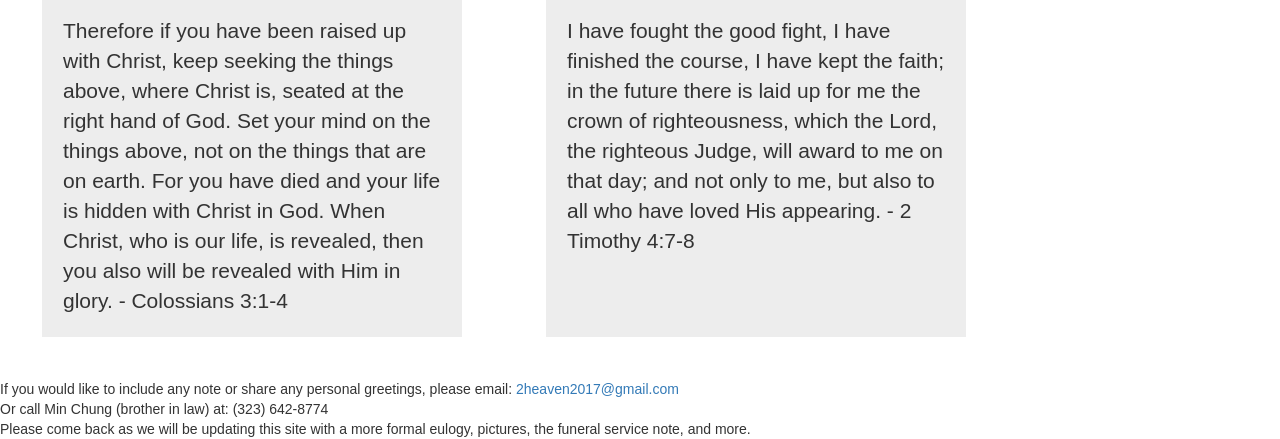
==== commit 43286041: "more styling" ====
--- a/app/index.html
+++ b/app/index.html
@@ -80,11 +80,27 @@
           -Philippians 3:20
         </section>
         <section class="america">
-          <img src="./img/91.jpg" class=""/>
-          <img src="./img/53.jpg" class="">
-          <img src="./img/54.jpg" class="">
-          <img src="./img/59.jpg" class="">
-          <p>In 1975, that dream was fulfilled – Christy arrived to America. Christy embarked on a journey in obtaining multiple degrees: She received a degree in business, cosmetology, and theology all with high honors. As decorated as she was, she was also a compassionate, faithful, and loving friend, sister, and aunt. She was a faithful prayer warrior always keeping others before her. She faithfully served the youth with Bible lessons.</p>
+          <div class="layout">
+
+            <img src="./img/53.jpg" class="pics pic1">
+            <img src="./img/54.jpg" class="pics pic2">
+            <!--
+            <img src="./img/91.jpg" class=""/>
+            <img src="./img/59.jpg" class="">
+          -->
+            <div class="part1">
+              In 1975, that dream was fulfilled – Christy arrived to America. Christy embarked on a journey in obtaining multiple degrees: She received a degree in business, cosmetology, and theology all with high honors.</p>
+            </div>
+            <div class="part2">
+              As decorated as she was, she was also a compassionate, faithful, and loving friend, sister, and aunt. She was a faithful prayer warrior always keeping others before her. She faithfully served the youth with Bible lessons.</p>
+            </div>
+          </div>
+        </section>
+        <section class="verseBreak">
+            ss
+        </section>
+        <section class="passing">
+          On January 12, 2017, Christy passed away suddenly. Although we are all grieving for her, Christy's winning smile and loving spirit will never be forgotten. What we'll all remember most about her was her great love for our Lord and her genuine concern for others and their eternal well being. Though many may not have been aware of it, Christy was always praying for others. We thank God for the many lives Christy touched and the many more who are now rejoicing with her in Glory.
         </section>
         <section class="bible">
           <div>
--- a/app/css/styles.css
+++ b/app/css/styles.css
@@ -16,7 +16,7 @@
   margin-top: .5em; }
 
 section.feature {
-  background: url(../img/cloud5.jpg) no-repeat center center;
+  background: url(../img/cloud5.jpg) no-repeat center center fixed;
   background-size: cover;
   height: 85vh;
   display: -ms-flexbox;
@@ -140,16 +140,55 @@
       height: 30em; }
 
 section.verseBreak {
-  background-color: #efefef; }
+  display: -ms-flexbox;
+  display: flex;
+  -ms-flex-pack: center;
+  justify-content: center;
+  -ms-flex-align: center;
+  align-items: center;
+  padding: 2em;
+  height: 30em;
+  color: #fff;
+  background-color: #a179a9;
+  font-size: 1.2em;
+  line-height: 1.8em; }
 
 section.america {
-  height: 100vh;
+  height: 95em;
   display: -ms-flexbox;
   display: flex;
   -ms-flex-pack: center;
   justify-content: center;
   -ms-flex-align: center;
   align-items: center; }
+  section.america .layout {
+    position: relative;
+    width: 1280px; }
+    section.america .layout .part1 {
+      position: absolute;
+      top: -20em;
+      left: 10em;
+      width: 26%;
+      font-size: 1.2em;
+      line-height: 1.8em; }
+    section.america .layout .part2 {
+      position: absolute;
+      top: 23em;
+      left: 54em;
+      width: 26%;
+      font-size: 1.2em;
+      line-height: 1.8em; }
+    section.america .layout .pics {
+      position: absolute;
+      box-shadow: 0 0 10em #868686; }
+      section.america .layout .pics.pic1 {
+        top: -38em;
+        left: 45em;
+        height: 55em; }
+      section.america .layout .pics.pic2 {
+        top: 0em;
+        left: 5em;
+        height: 40em; }
 
 .test {
   position: fixed;
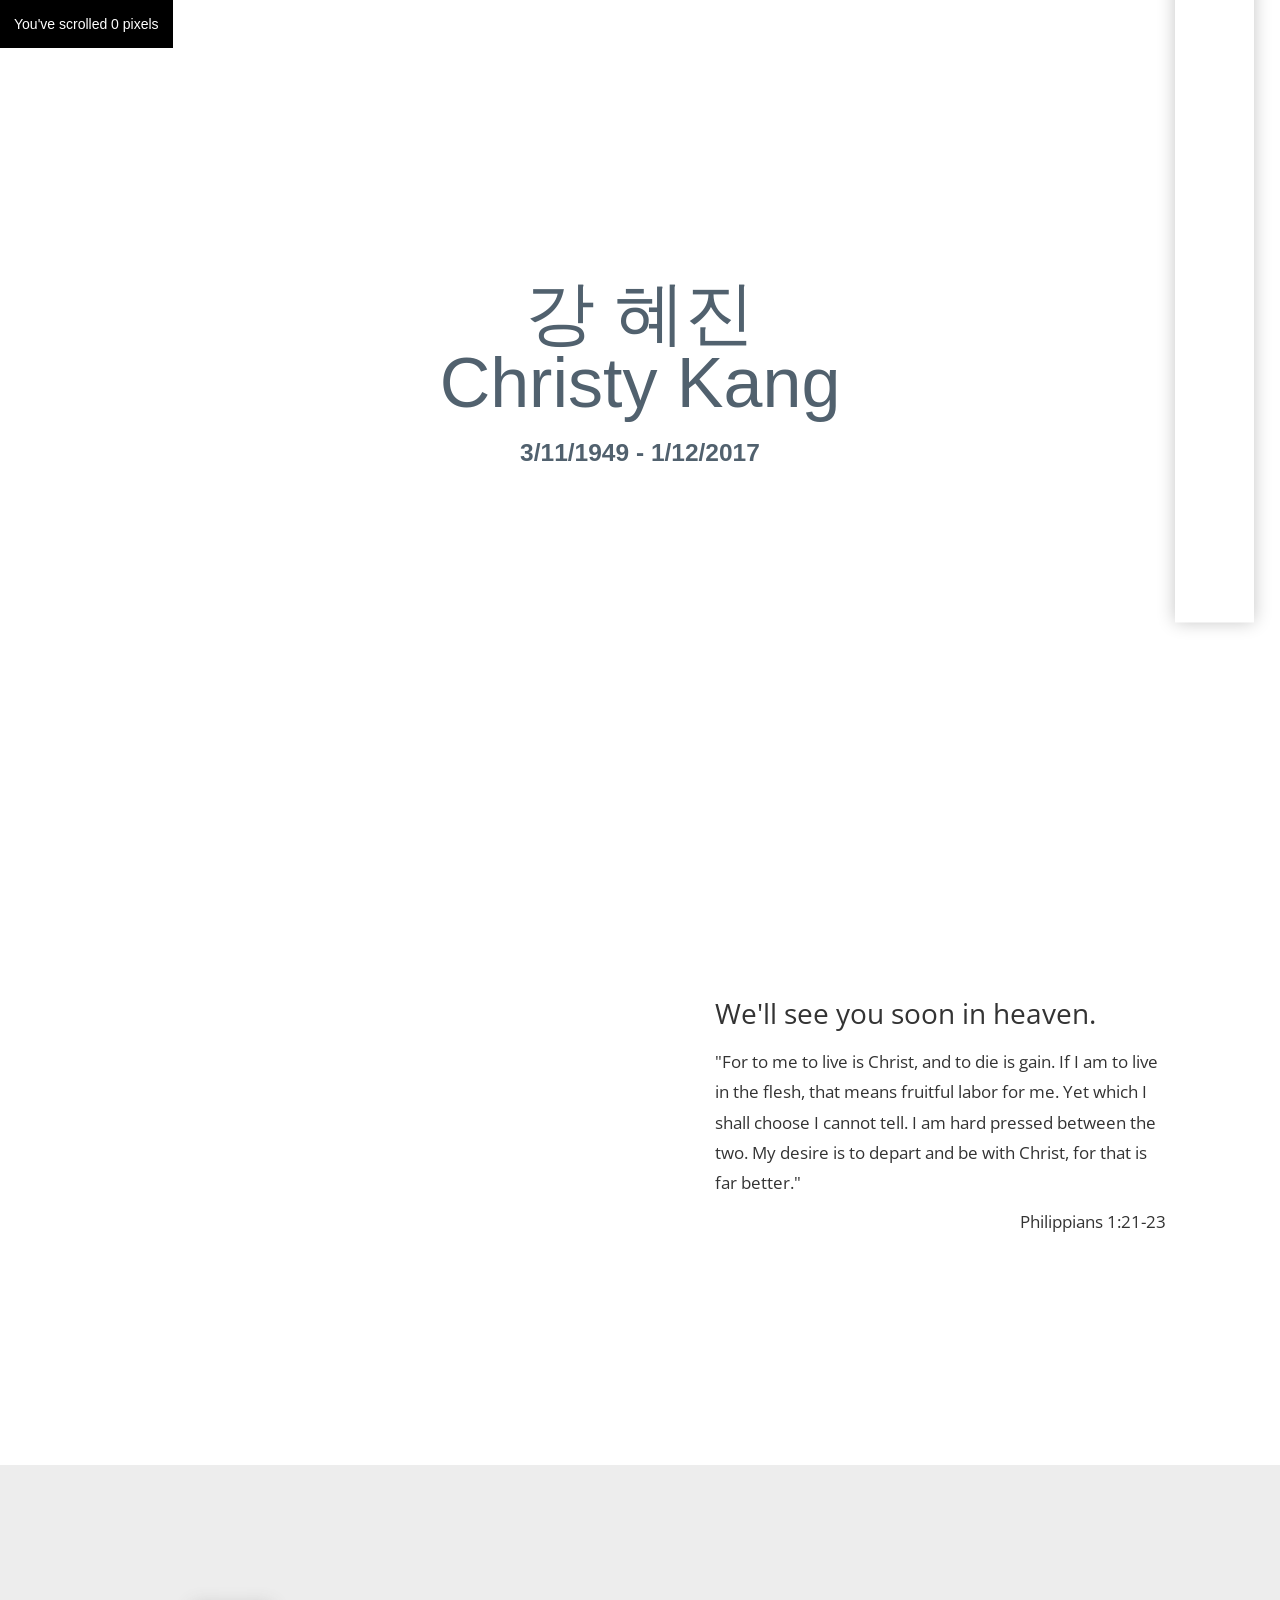
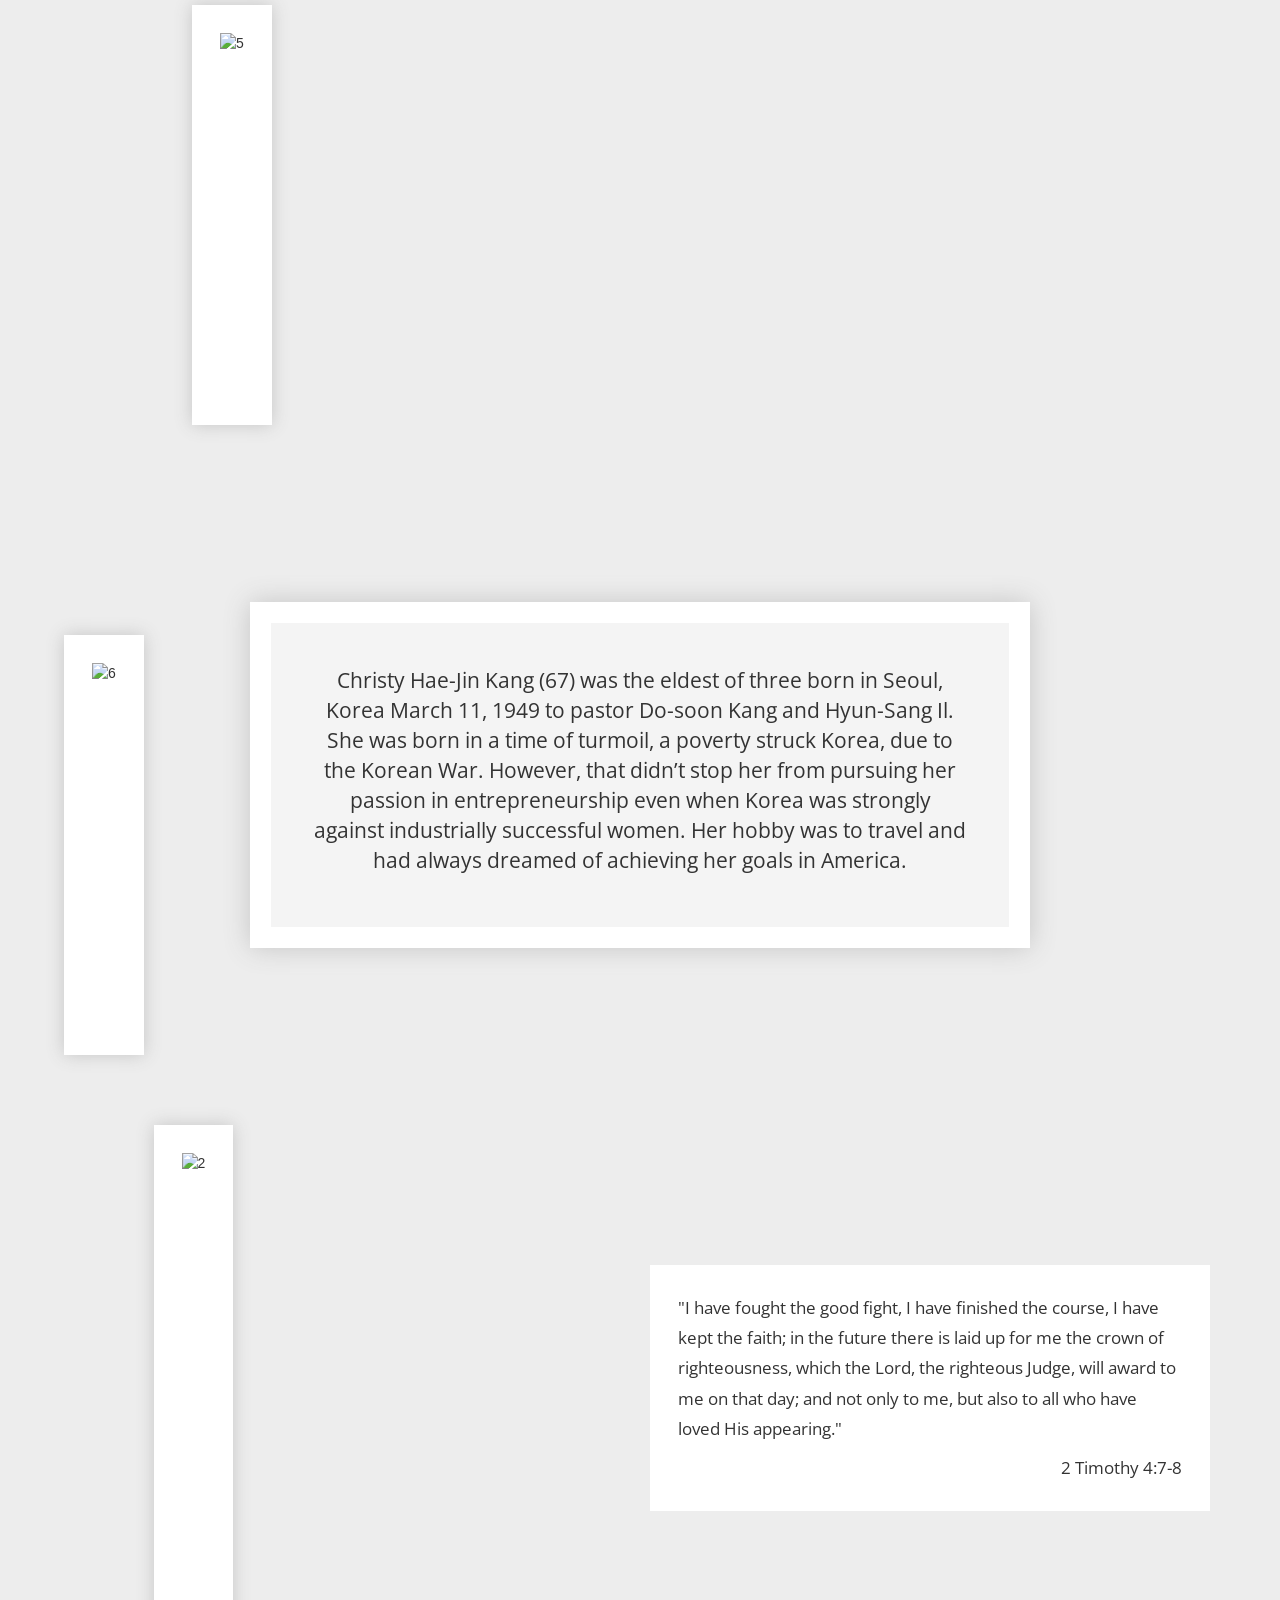
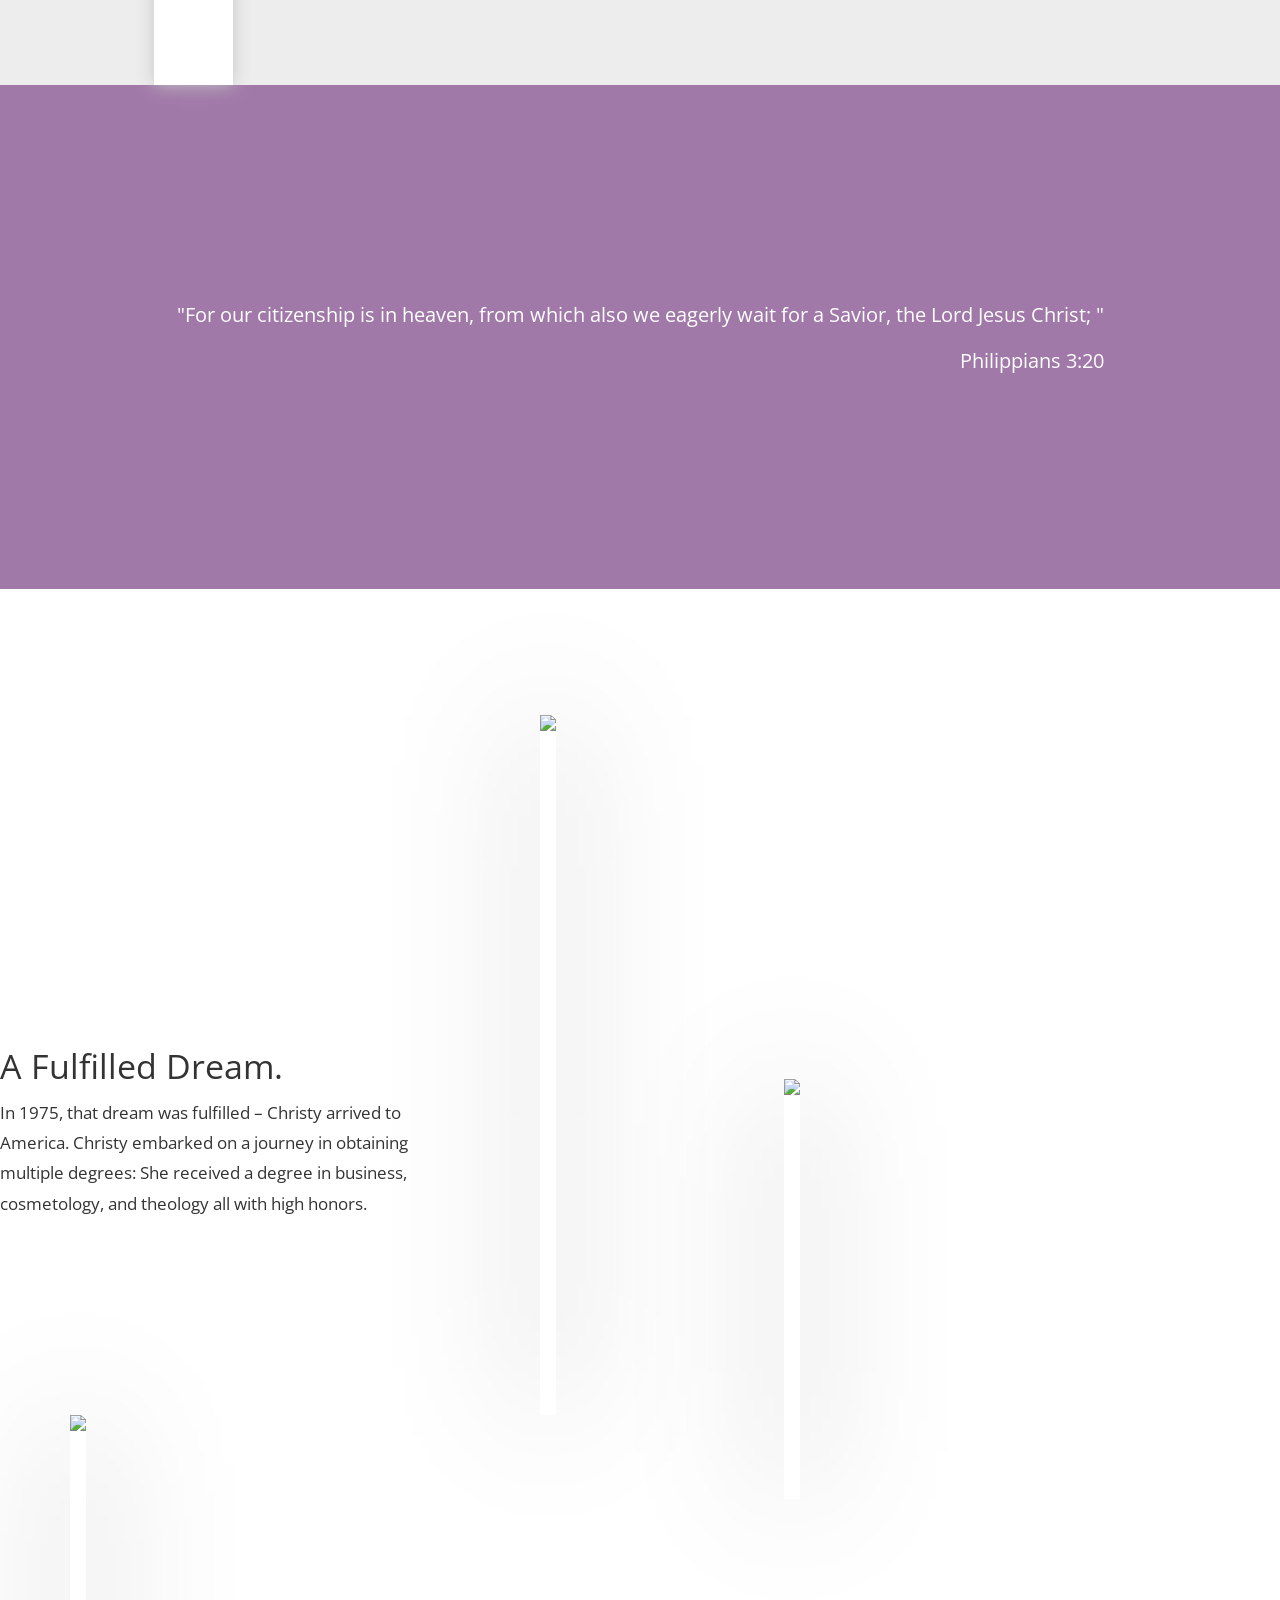
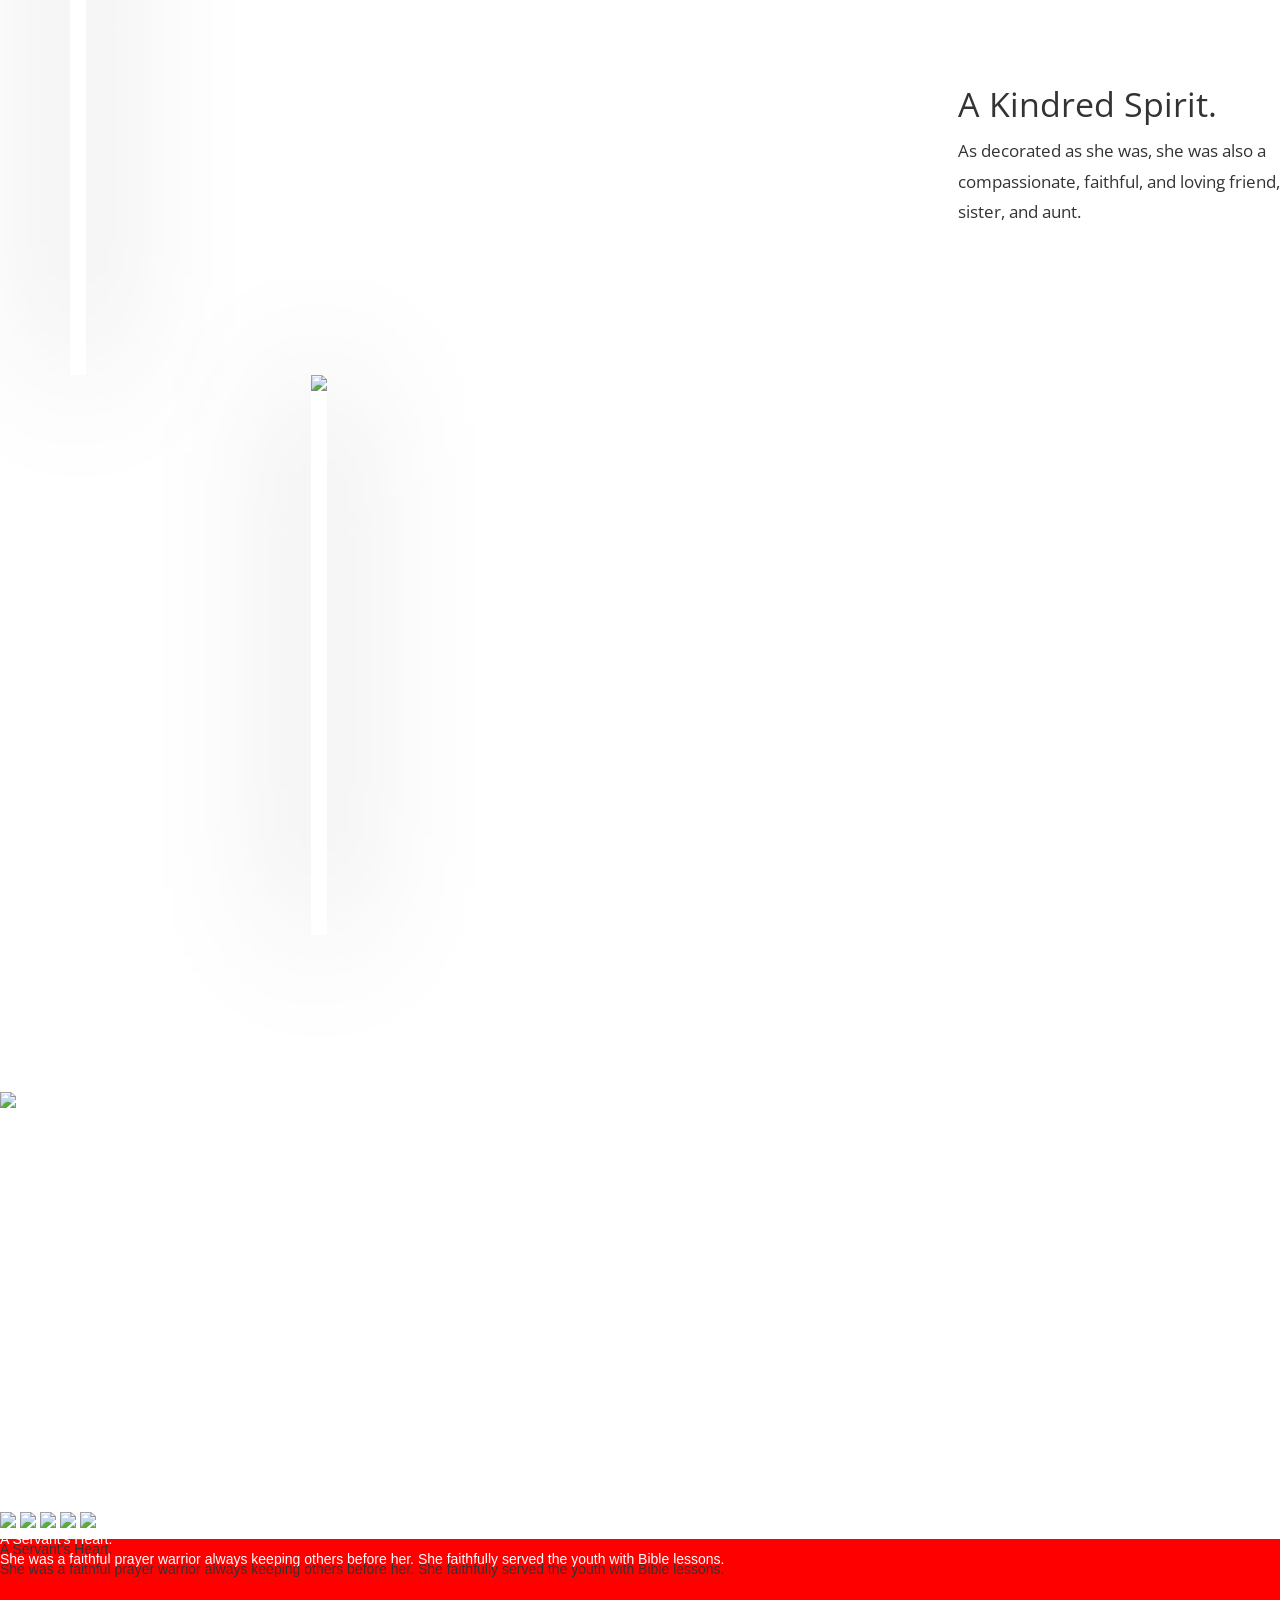
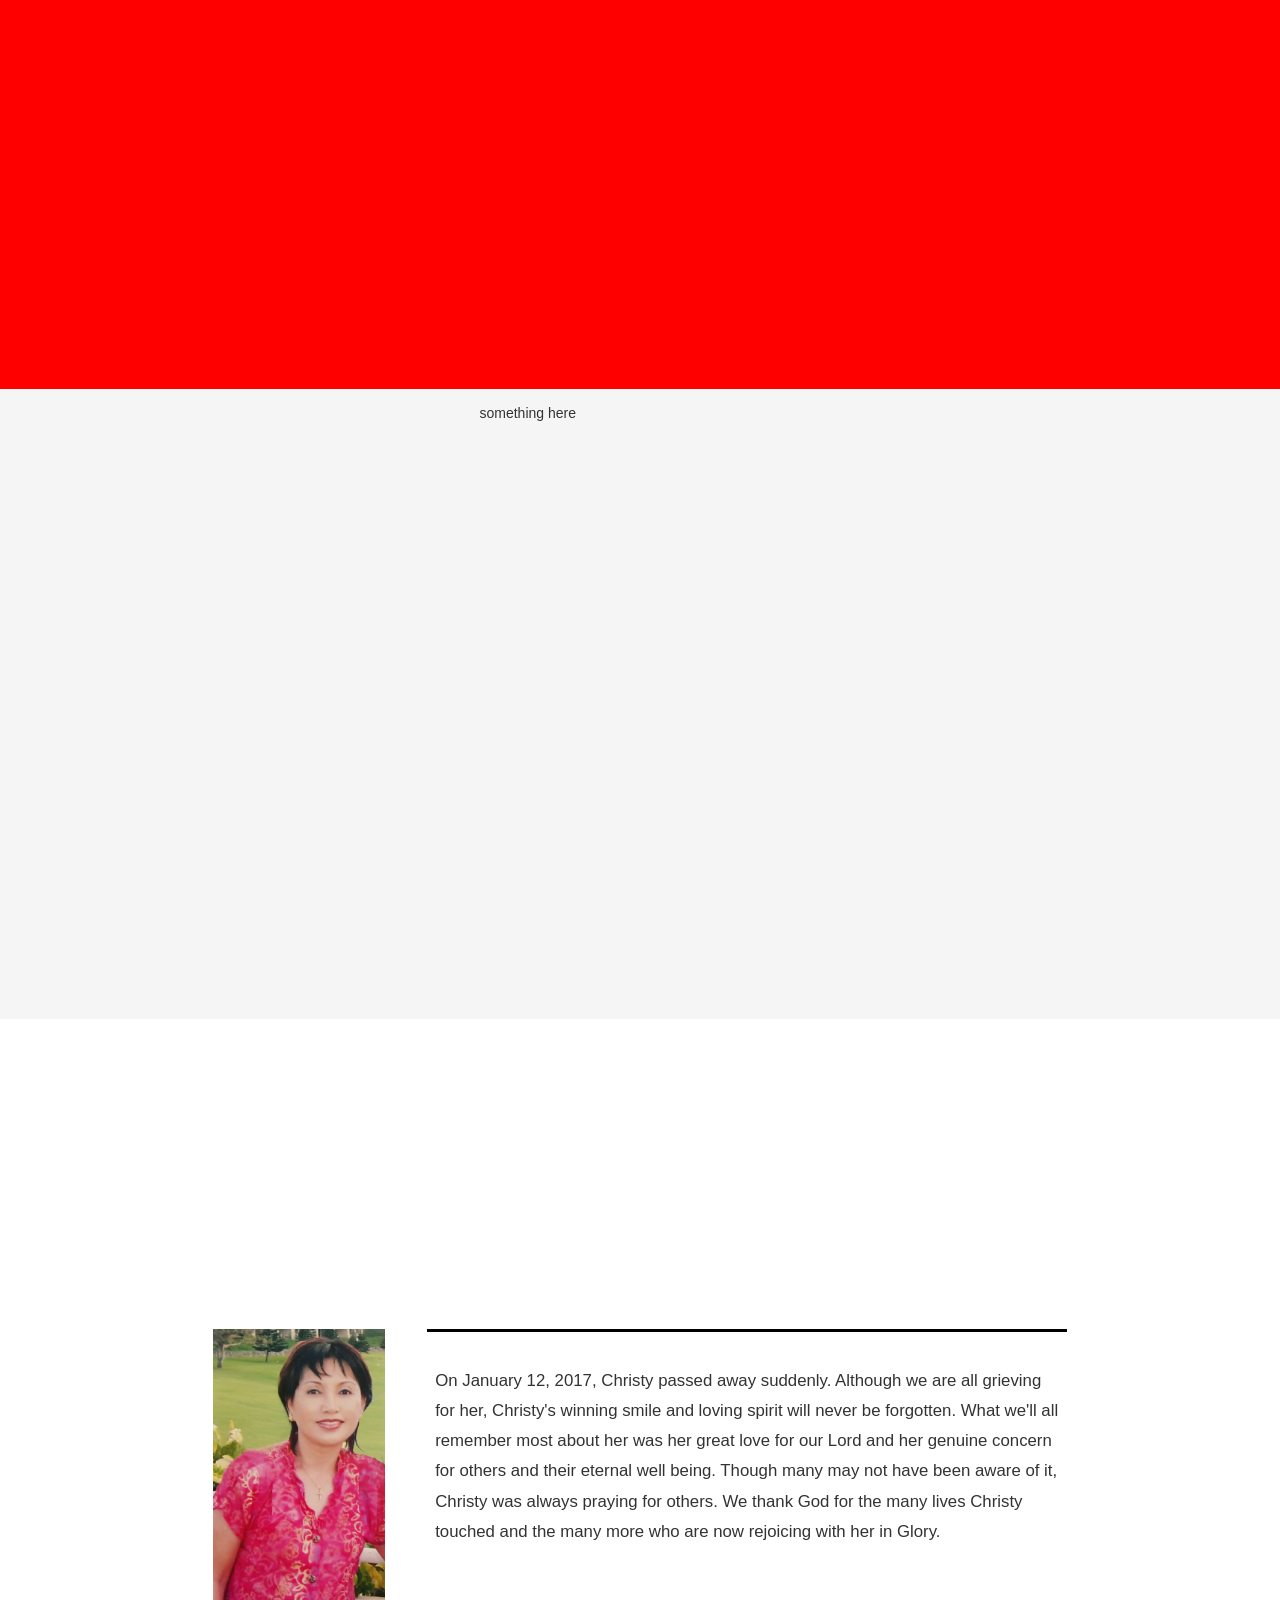
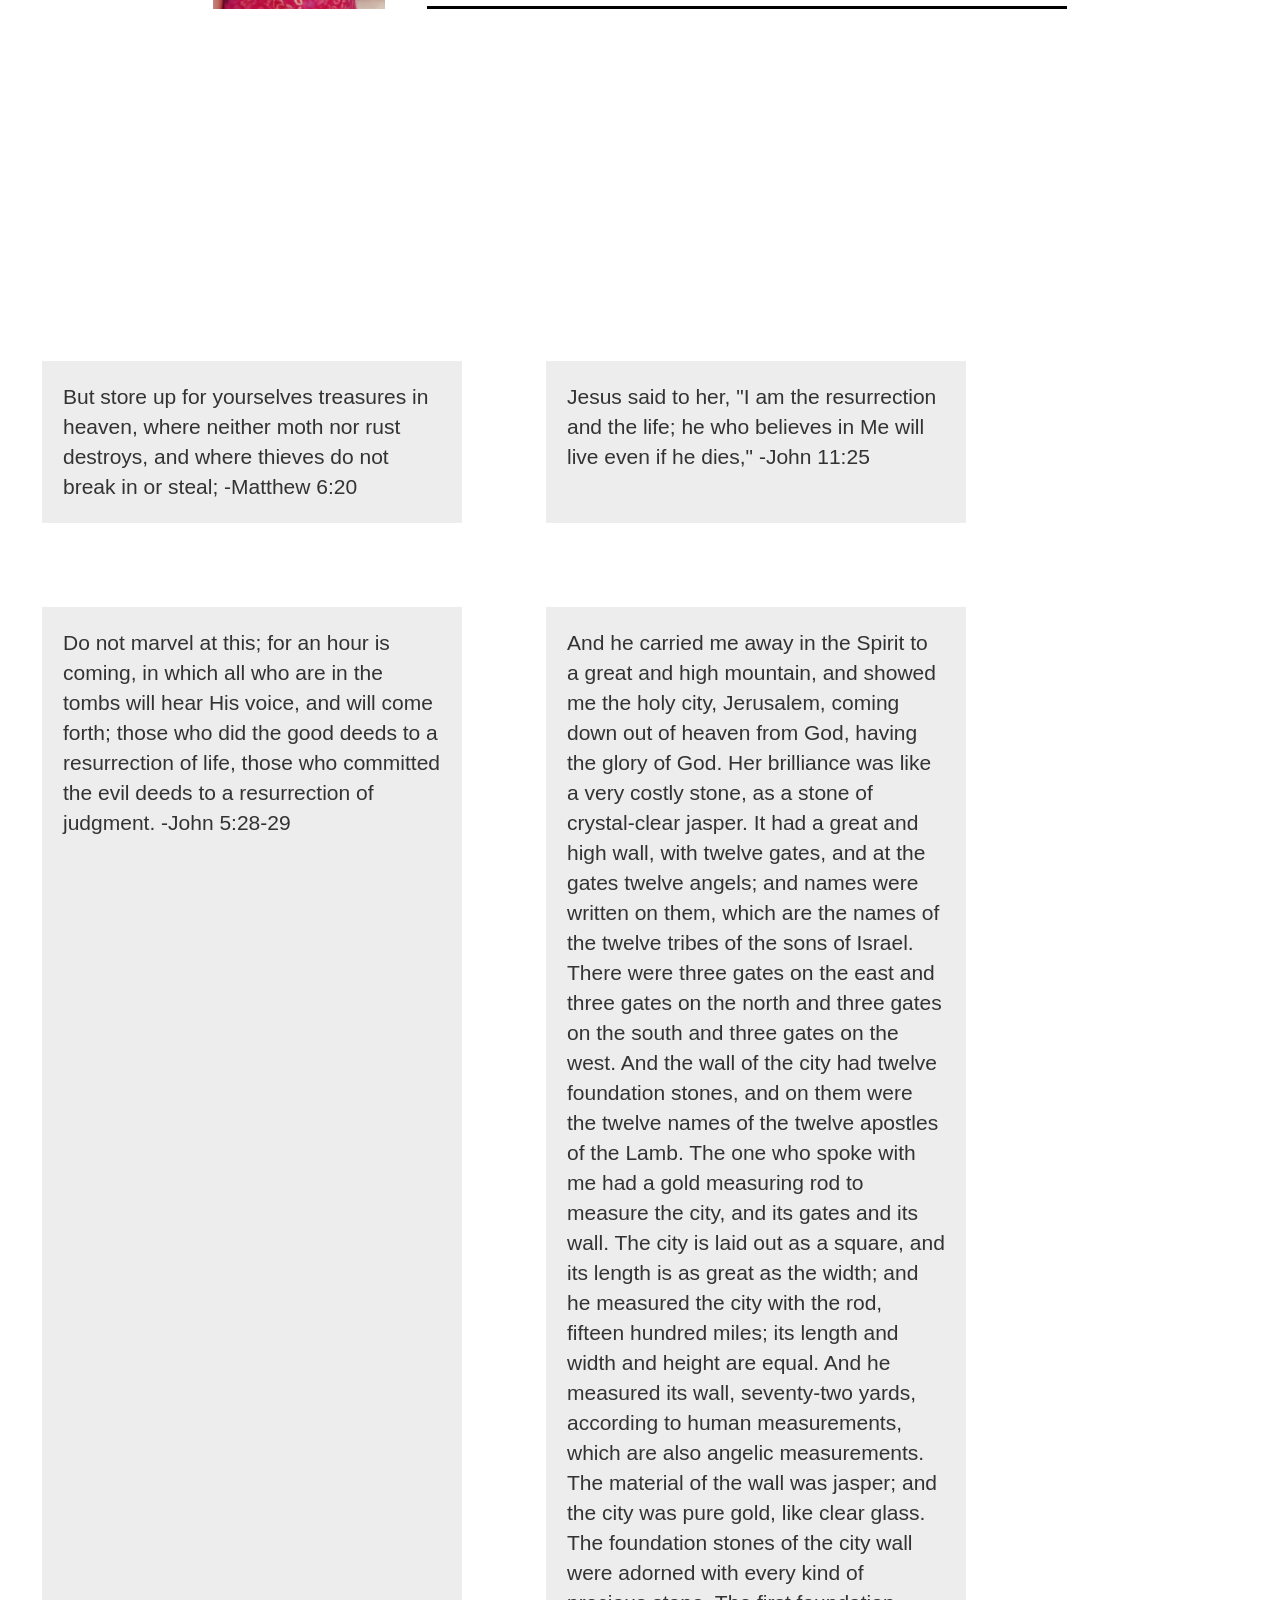
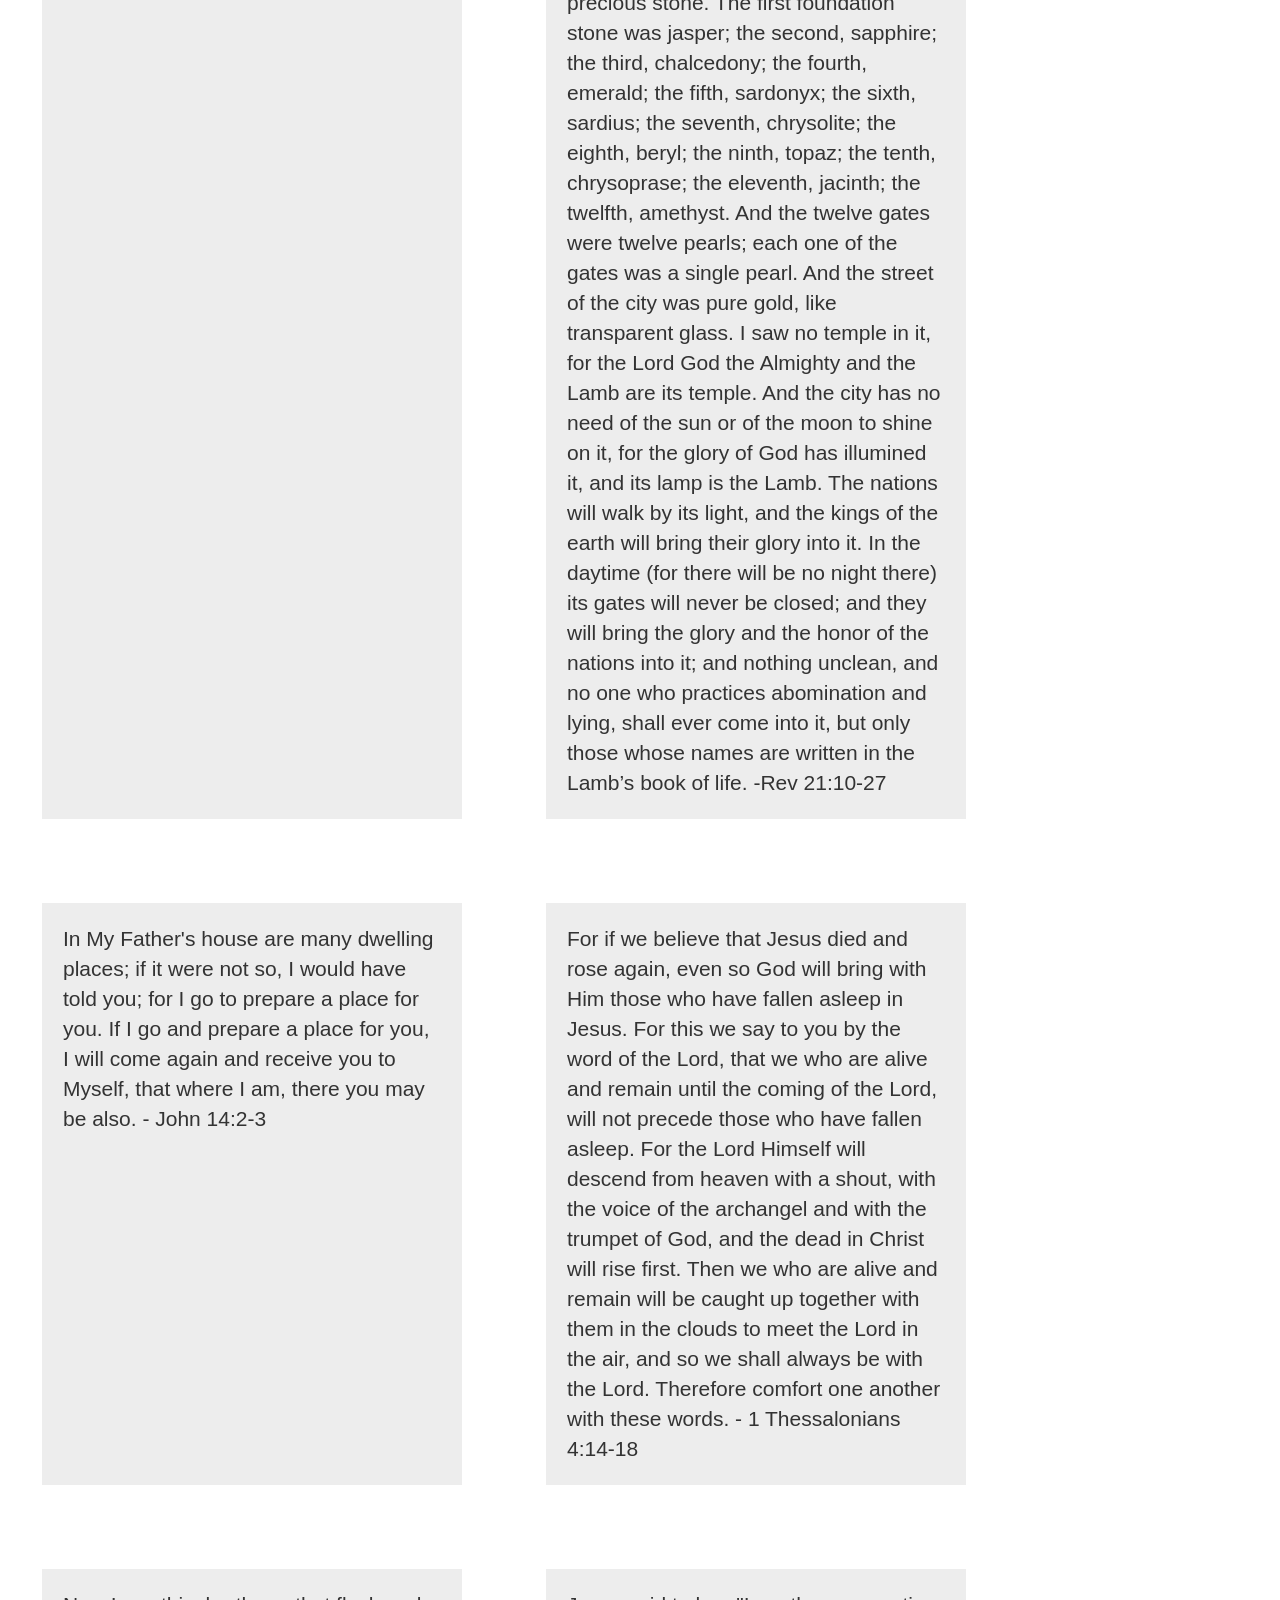
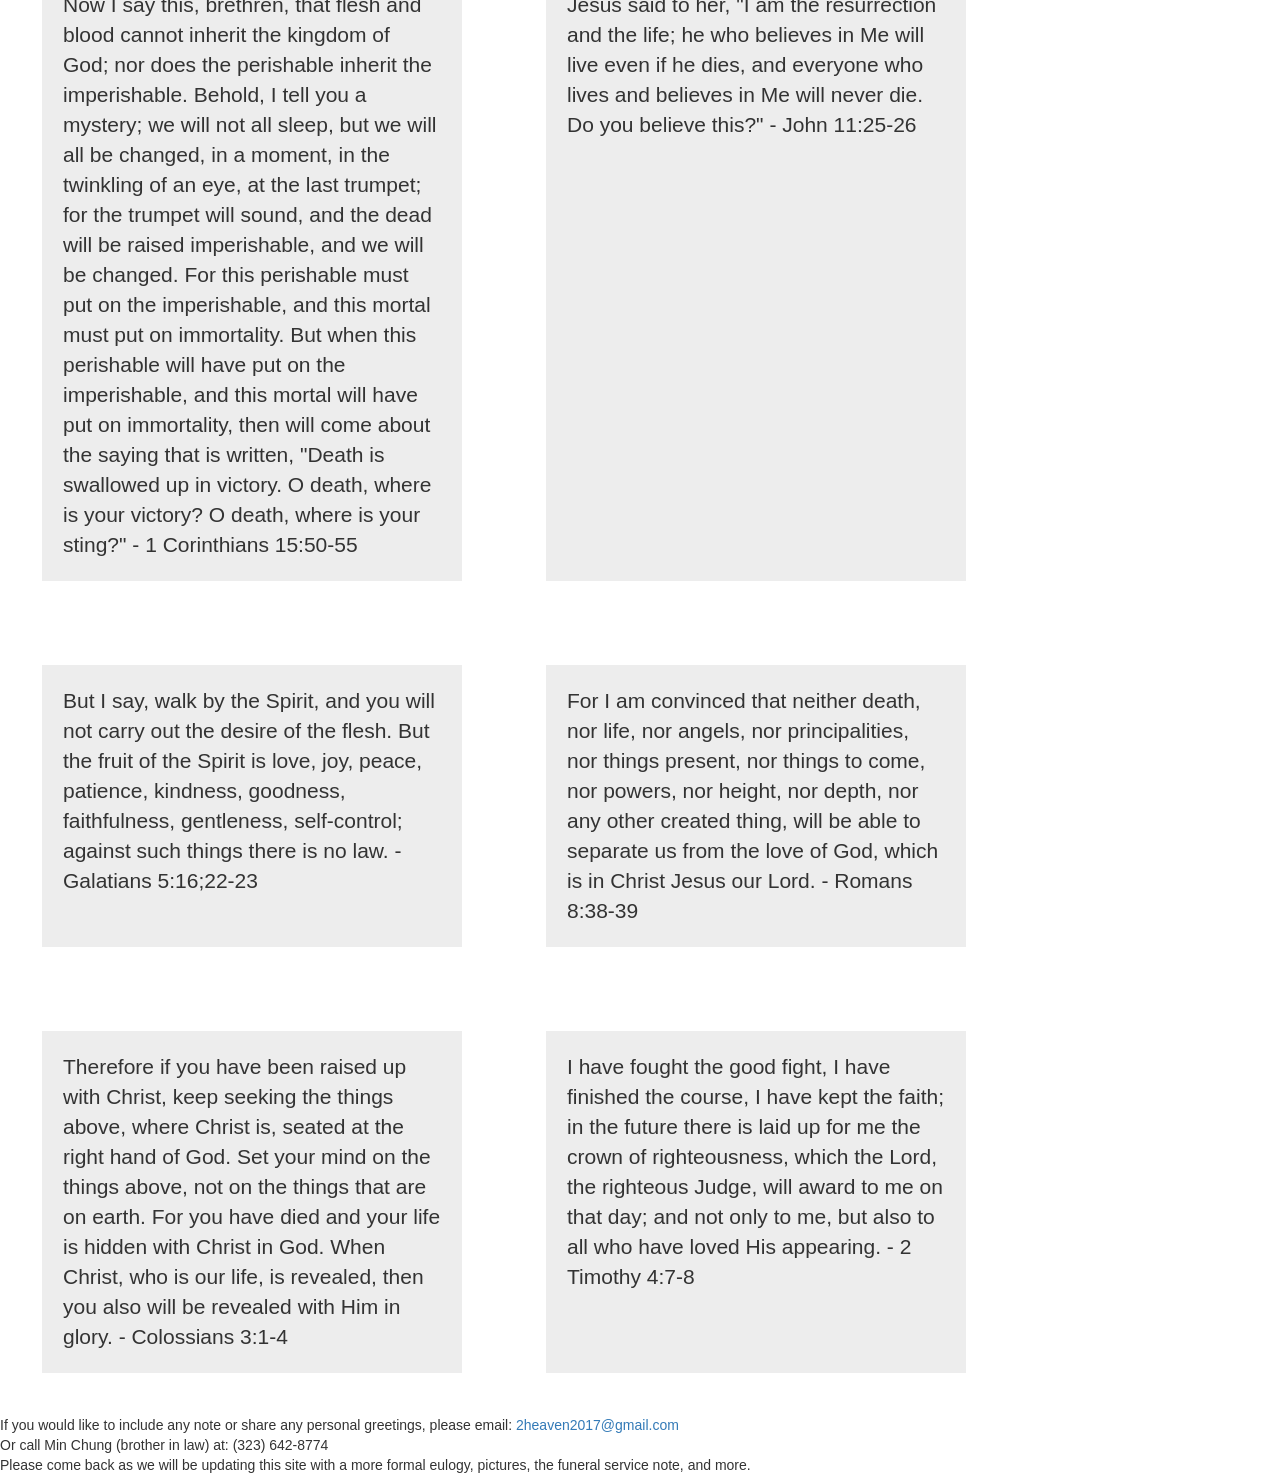
==== commit 054acb61: "Added Image slider function" ====
--- a/app/index.html
+++ b/app/index.html
@@ -60,10 +60,9 @@
               <p>Christy Hae-Jin Kang (67) was the eldest of three born in Seoul, Korea March 11, 1949 to pastor Do-soon Kang and Hyun-Sang Il. She was born in a time of turmoil, a poverty struck Korea, due to the Korean War. However, that didn’t stop her from pursuing her passion in entrepreneurship even when Korea was strongly against industrially successful women. Her hobby was to travel and had always dreamed of achieving her goals in America.</p>
             </div>
 
-            <!--<img src="./img/91.jpg" id="pic3" class="oldpics pic3" alt="3"/>-->
             <img src="./img/11.jpg" id="pic4" class="oldpics pic4" alt="4"/>
             <img src="./img/48.jpg" id="pic5" class="oldpics pic5" alt="5"/>
-            <div class="floatingVerse">
+            <div id="pic3" class="floatingVerse">
               <div class="versetext">
                 "I have fought the good fight, I have finished the course, I have kept the faith; in the future there is laid up for me the crown of righteousness, which the Lord, the righteous Judge, will award to me on that day; and not only to me, but also to all who have loved His appearing."
                 <br/>
@@ -76,33 +75,97 @@
           </div>
         </section>
         <section class="verseBreak">
-          For our citizenship is in heaven, from which also we eagerly wait for a Savior, the Lord Jesus Christ;
-          -Philippians 3:20
+          <div class="versetext">
+            "For our citizenship is in heaven, from which also we eagerly wait for a Savior, the Lord Jesus Christ;
+            "
+            <br /><span class="verse">Philippians 3:20</span>
         </section>
         <section class="america">
           <div class="layout">
 
-            <img src="./img/53.jpg" class="pics pic1">
+            <img src="./img/91.jpg" class="pics pic0">
+            <img src="./img/graduation.jpg" class="pics pic1">
+            <!--<img src="./img/91.jpg" class="pics pic0"/>-->
+            <img src="./img/70.jpg" class="pics pic3"/>
             <img src="./img/54.jpg" class="pics pic2">
             <!--
-            <img src="./img/91.jpg" class=""/>
             <img src="./img/59.jpg" class="">
           -->
             <div class="part1">
+              <div class="tagline">
+                A Fulfilled Dream.
+              </div>
               In 1975, that dream was fulfilled – Christy arrived to America. Christy embarked on a journey in obtaining multiple degrees: She received a degree in business, cosmetology, and theology all with high honors.</p>
             </div>
             <div class="part2">
-              As decorated as she was, she was also a compassionate, faithful, and loving friend, sister, and aunt. She was a faithful prayer warrior always keeping others before her. She faithfully served the youth with Bible lessons.</p>
-            </div>
-          </div>
-        </section>
-        <section class="verseBreak">
-            ss
+              <div class="tagline">
+                A Kindred Spirit.
+              </div>
+              As decorated as she was, she was also a compassionate, faithful, and loving friend, sister, and aunt.</p>
+            </div>
+          </div>
+        </section>
+        <section class="heart">
+          <div id="imageSlider" class="imageSlider">
+            <div id="current" class="slider current">
+              <img src="./img/kid.jpg"/>
+            </div>
+            <div id="temp" class="slider temp">
+              <img src="./img/kid.jpg"/>
+            </div>
+          </div>
+          <div class="list">
+            <img src="./img/kid.jpg" class="pics">
+            <img src="./img/55.jpg" class="pics">
+            <img src="./img/53.jpg" class="pics">
+            <img src="./img/jacky.jpg" class="pics">
+            <img src="./img/oldgroup.jpg" class="pics">
+
+            <div class="tagline">
+              A Servant's Heart.
+            </div>
+            She was a faithful prayer warrior always keeping others before her. She faithfully served the youth with Bible lessons.</p>
+          </div>
+        </section>
+        <section class="hi">
+          <div class="part3">
+            <div class="tagline">
+              A Servant's Heart.
+            </div>
+            She was a faithful prayer warrior always keeping others before her. She faithfully served the youth with Bible lessons.</p>
+          </div>
+        </section>
+        <section class="imageView">
+          <div class="wrap">
+            <div class="box">
+              <div class="pics">
+                <div class="pic">
+                  <img src="./img/28.jpg" id="" class="image" alt=""/>
+                </div>
+                <div class="pic">
+                  <img src="./img/44.jpg" id="" class="image" alt=""/>
+                </div>
+              </div>
+              <div class="text">
+                something here
+              </div>
+            </div>
+            <div class="box">
+              <img src="./img/70.jpg" id="" class="bigimage" alt=""/>
+            </div>
+          </div>
         </section>
         <section class="passing">
-          On January 12, 2017, Christy passed away suddenly. Although we are all grieving for her, Christy's winning smile and loving spirit will never be forgotten. What we'll all remember most about her was her great love for our Lord and her genuine concern for others and their eternal well being. Though many may not have been aware of it, Christy was always praying for others. We thank God for the many lives Christy touched and the many more who are now rejoicing with her in Glory.
-        </section>
-        <section class="bible">
+          <div class="remarks">
+            <div class="obi">
+              <img src="./img/ChristyKang-Pic.jpg" class="side-image"/>
+            </div>
+            <div class="excerpt">
+              On January 12, 2017, Christy passed away suddenly. Although we are all grieving for her, Christy's winning smile and loving spirit will never be forgotten. What we'll all remember most about her was her great love for our Lord and her genuine concern for others and their eternal well being. Though many may not have been aware of it, Christy was always praying for others. We thank God for the many lives Christy touched and the many more who are now rejoicing with her in Glory.
+            </div>
+          </div>
+        </section>
+        <section class="bible ">
           <div>
             But store up for yourselves treasures in heaven, where neither moth nor rust destroys, and where thieves do not break in or steal;
             -Matthew 6:20
--- a/app/css/styles.css
+++ b/app/css/styles.css
@@ -9,7 +9,8 @@
 /* mixins */
 .versetext {
   font-size: 1.2em;
-  line-height: 1.8em; }
+  line-height: 1.8em;
+  font-family: 'Open Sans', serif; }
 
 .verse {
   float: right;
@@ -97,9 +98,12 @@
       padding: 2em;
       border: 1em solid #fff;
       text-align: center; }
+      section.growingup .layout .parallax .tagline {
+        font-size: 1.5em;
+        margin-bottom: .5em; }
   section.growingup .floatingVerse {
     position: absolute;
-    width: 40%;
+    width: 40em;
     right: 5em;
     top: 100em;
     padding: 2em;
@@ -108,34 +112,25 @@
     position: absolute;
     background-color: white;
     padding: 2em;
-    box-shadow: 0 0 1.2em #c5c5c5;
-    /*
-    &.pic3 {
-      right: 20em;
-      top: 150em;
-      height: 60em;
-    }
-    */ }
+    box-shadow: 0 0 1.2em #c5c5c5; }
     section.growingup .oldpics.pic1 {
-      right: 1em;
-      transform: translateX(-30%);
-      top: 100em;
+      right: 17%;
+      top: 90em;
       height: 40em; }
     section.growingup .oldpics.pic2 {
-      left: 5%;
+      left: 12%;
       top: 90em;
-      height: 50em; }
+      height: 40em; }
     section.growingup .oldpics.pic4 {
-      right: 25%;
+      right: 2%;
       top: 20em;
       height: 60em; }
     section.growingup .oldpics.pic5 {
-      left: 10%;
+      left: 15%;
       top: 10em;
       height: 30em; }
     section.growingup .oldpics.pic6 {
-      left: 30%;
-      transform: translateX(50%);
+      left: 5%;
       top: 55em;
       height: 30em; }
 
@@ -154,7 +149,7 @@
   line-height: 1.8em; }
 
 section.america {
-  height: 95em;
+  height: 150em;
   display: -ms-flexbox;
   display: flex;
   -ms-flex-pack: center;
@@ -166,28 +161,44 @@
     width: 1280px; }
     section.america .layout .part1 {
       position: absolute;
-      top: -20em;
-      left: 10em;
+      top: -35em;
+      left: 0em;
+      width: 32%;
+      font-size: 1.2em;
+      line-height: 1.8em;
+      font-family: 'Open Sans', serif; }
+      section.america .layout .part1 .tagline {
+        font-size: 2em;
+        margin-bottom: .5em; }
+    section.america .layout .part2 {
+      position: absolute;
+      top: 3em;
+      left: 57em;
       width: 26%;
       font-size: 1.2em;
-      line-height: 1.8em; }
-    section.america .layout .part2 {
-      position: absolute;
-      top: 23em;
-      left: 54em;
-      width: 26%;
-      font-size: 1.2em;
-      line-height: 1.8em; }
+      line-height: 1.8em;
+      font-family: 'Open Sans', serif; }
+      section.america .layout .part2 .tagline {
+        font-size: 2em;
+        margin-bottom: .5em; }
     section.america .layout .pics {
       position: absolute;
-      box-shadow: 0 0 10em #868686; }
+      box-shadow: 0 0 10em #969696; }
+      section.america .layout .pics.pic0 {
+        height: 50em;
+        top: -66em;
+        left: 38.55em; }
       section.america .layout .pics.pic1 {
-        top: -38em;
-        left: 45em;
-        height: 55em; }
+        top: -40em;
+        left: 56em;
+        height: 30em; }
       section.america .layout .pics.pic2 {
-        top: 0em;
+        top: -16em;
         left: 5em;
+        height: 40em; }
+      section.america .layout .pics.pic3 {
+        top: 24em;
+        left: 22.2em;
         height: 40em; }
 
 .test {
@@ -197,6 +208,29 @@
   color: white;
   padding: 1em;
   z-index: 1; }
+
+section.passing {
+  height: 100vh;
+  display: -ms-flexbox;
+  display: flex;
+  -ms-flex-pack: center;
+  justify-content: center;
+  -ms-flex-align: center;
+  align-items: center; }
+  section.passing .remarks {
+    display: -ms-flexbox;
+    display: flex; }
+    section.passing .remarks .obi {
+      margin-right: 3em; }
+      section.passing .remarks .obi .side-image {
+        height: 20em; }
+  section.passing .excerpt {
+    width: 640px;
+    border-top: 3px solid #000;
+    border-bottom: 3px solid #000;
+    padding: 2em .5em;
+    font-size: 1.2em;
+    line-height: 1.8em; }
 
 section.bible {
   display: -ms-flexbox;
@@ -209,6 +243,70 @@
     width: 20em;
     padding: 1em;
     background-color: #ededed; }
+
+section.imageView {
+  height: 45em;
+  color: #333;
+  background-color: #f5f5f5;
+  overflow: hidden; }
+  section.imageView .wrap {
+    width: 1330px;
+    margin: 0 auto; }
+  section.imageView .box {
+    display: inline;
+    overflow: hidden;
+    width: 50%;
+    float: left; }
+    section.imageView .box .bigimage {
+      padding: 1em;
+      height: 45em; }
+    section.imageView .box .pics {
+      display: block;
+      float: left;
+      width: 70%;
+      height: 45em;
+      overflow: hidden;
+      display: -ms-flexbox;
+      display: flex;
+      -ms-flex-direction: column;
+      flex-direction: column; }
+      section.imageView .box .pics .pic {
+        height: 50%;
+        overflow: hidden; }
+        section.imageView .box .pics .pic .image {
+          width: 100%;
+          padding: 1em; }
+    section.imageView .box .text {
+      float: left;
+      padding: 1em; }
+
+section.heart {
+  color: white;
+  height: 50vh; }
+  section.heart .list .pics {
+    height: 20em; }
+  section.heart .imageSlider {
+    width: 39em;
+    height: 30em;
+    overflow: hidden;
+    position: relative; }
+    section.heart .imageSlider .slider {
+      position: absolute;
+      transition: 1s all ease; }
+      section.heart .imageSlider .slider.current {
+        transform: translateX(0); }
+      section.heart .imageSlider .slider.temp {
+        transform: translateX(39em); }
+      section.heart .imageSlider .slider img {
+        height: 30em; }
+    section.heart .imageSlider.transition .slider.current {
+      transform: translateX(-39em); }
+    section.heart .imageSlider.transition .slider.temp {
+      transform: translateX(0); }
+
+section.hi {
+  background-color: red;
+  height: 50vh; }
 
 @media only screen and (min-width: 768px) and (max-width: 1330px) {
   section.toheaven {
@@ -280,7 +378,7 @@
         width: 100%;
         transform: none; }
       section.growingup .oldpics.pic2 {
-        left: 0;
+        left: 15%;
         top: 0;
         height: auto;
         width: 100%;
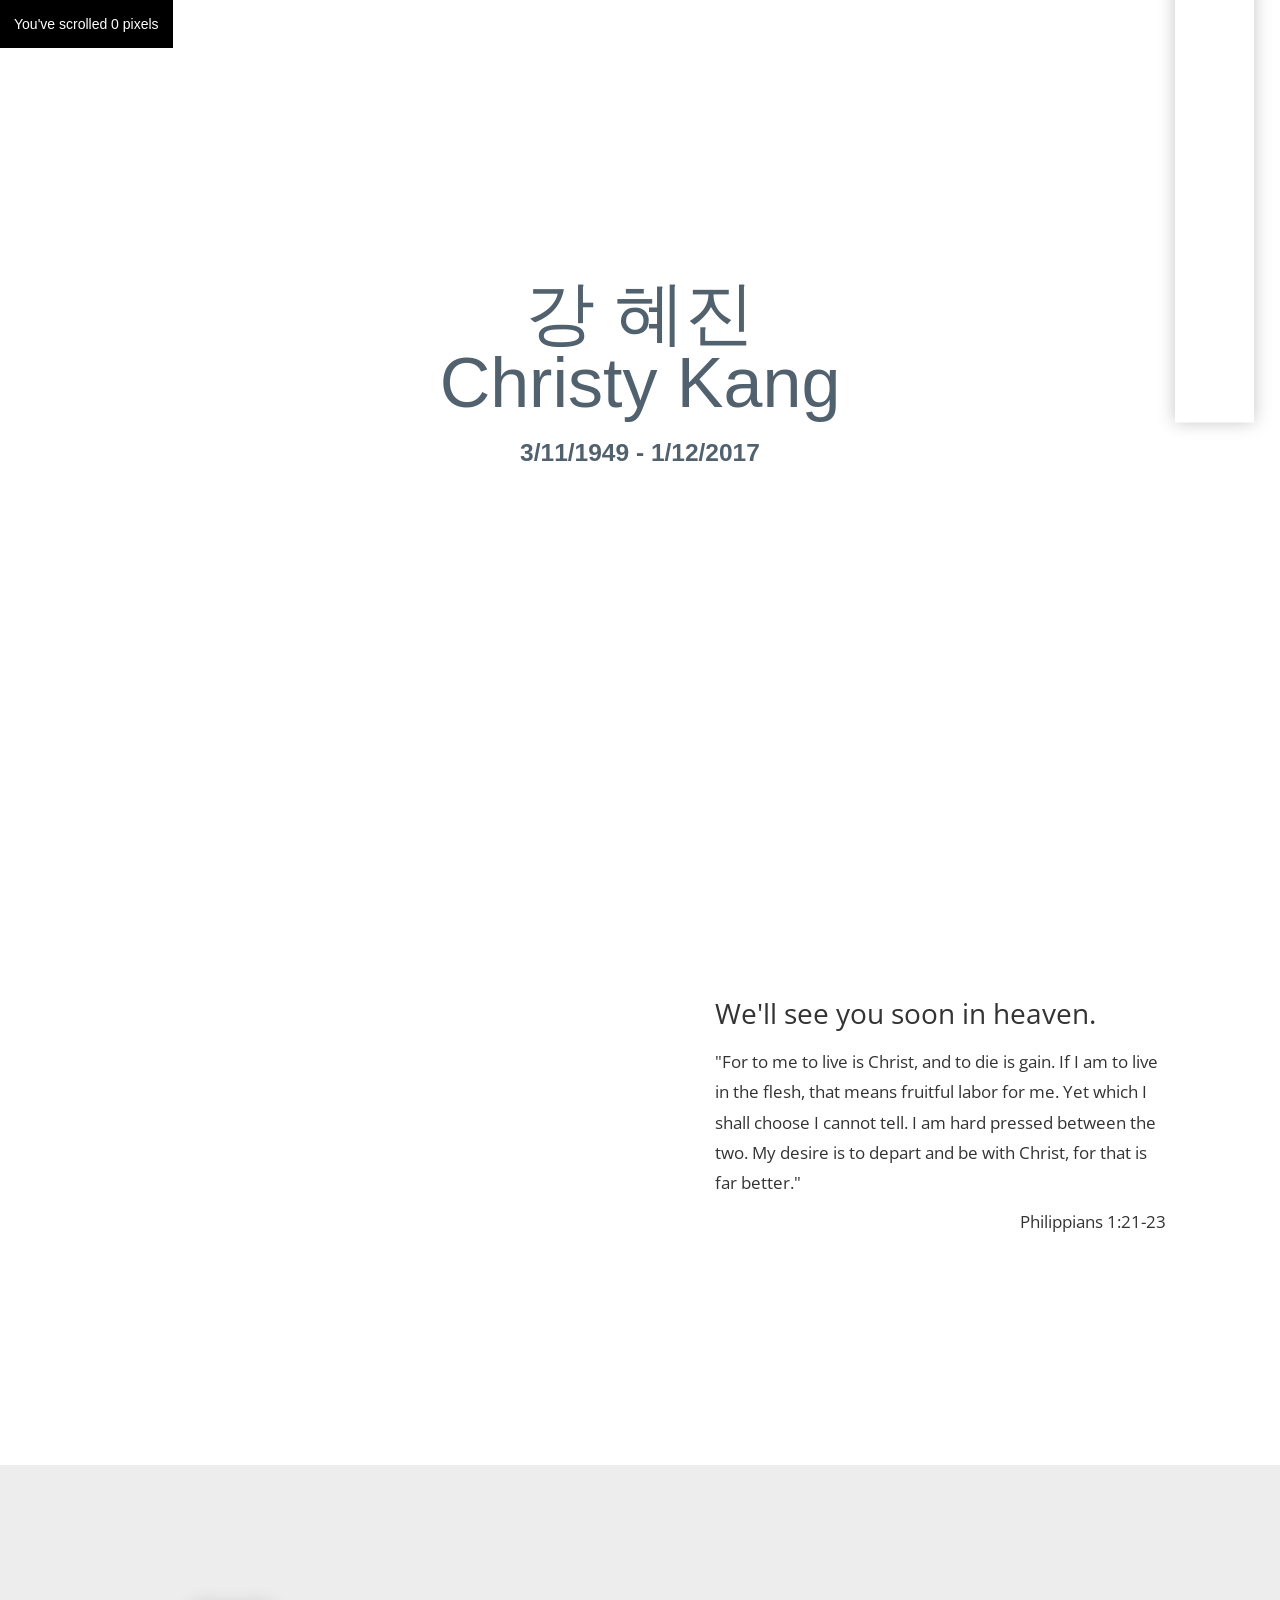
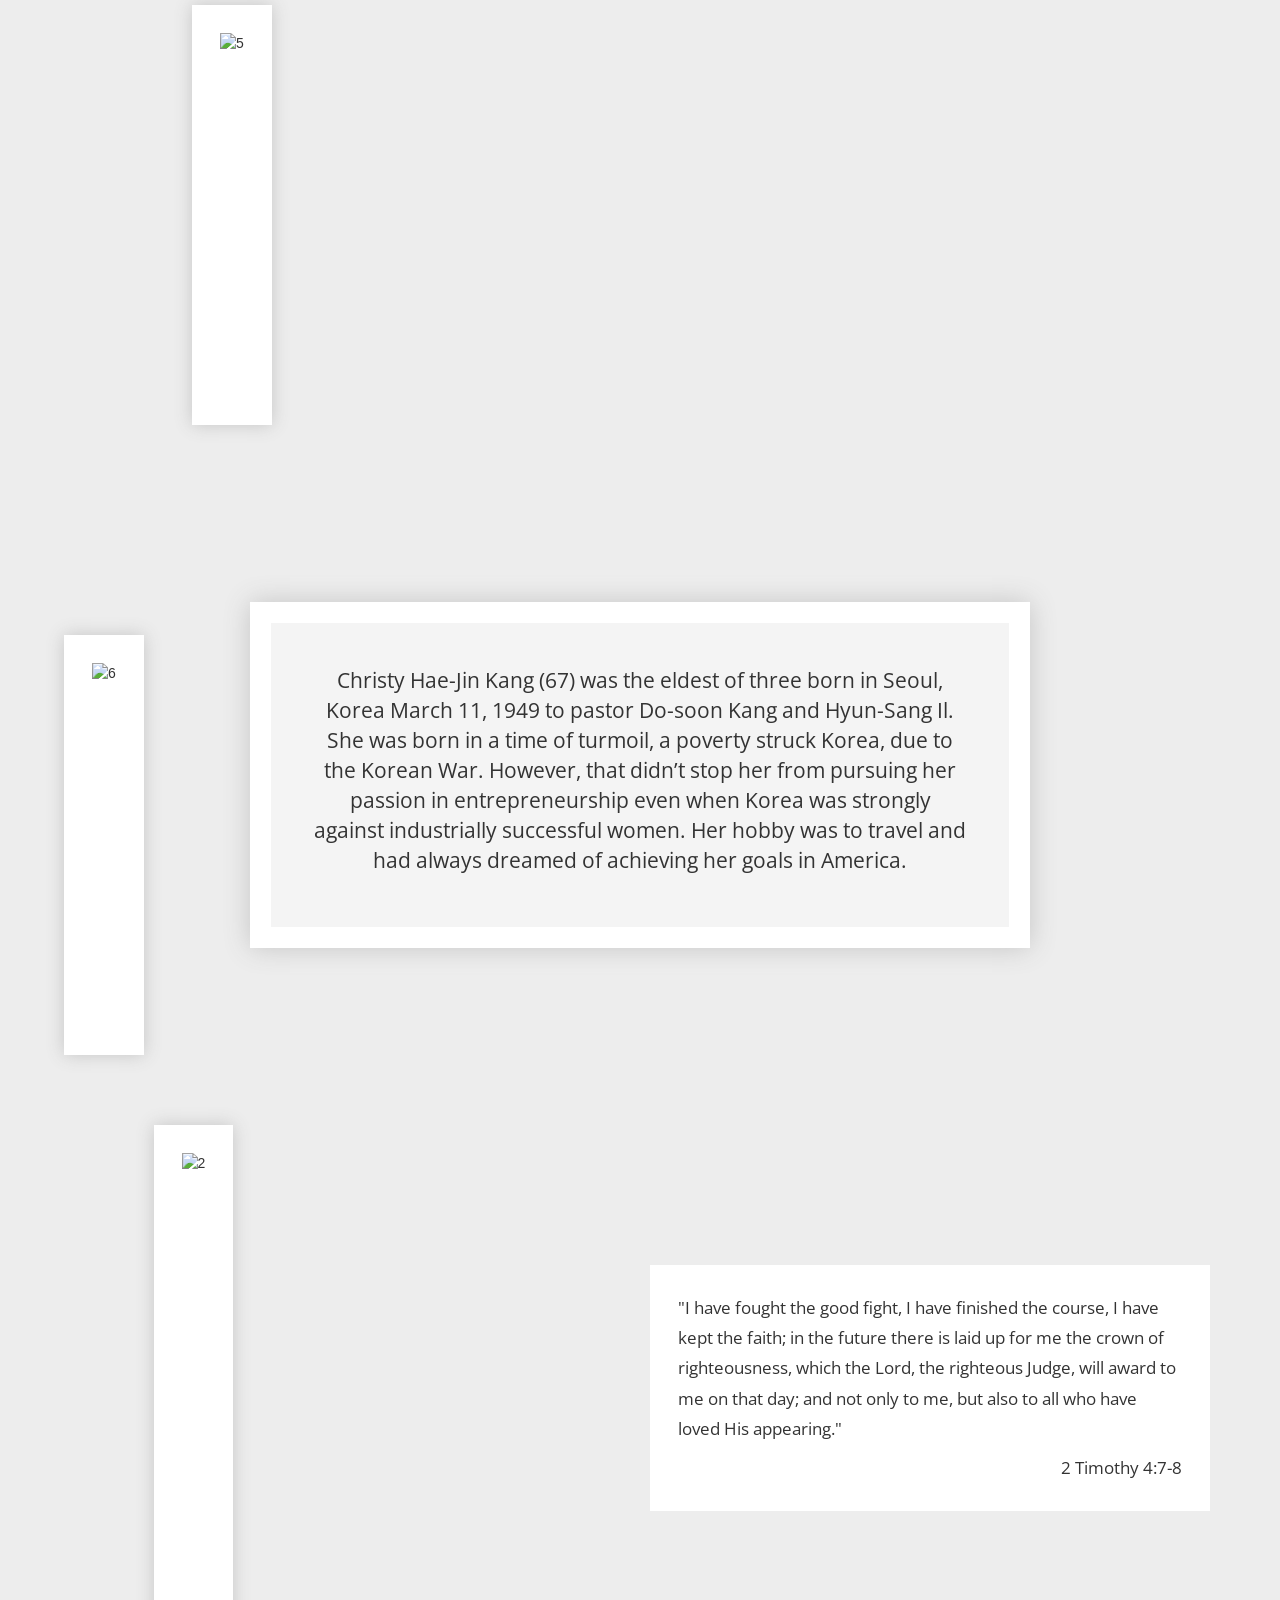
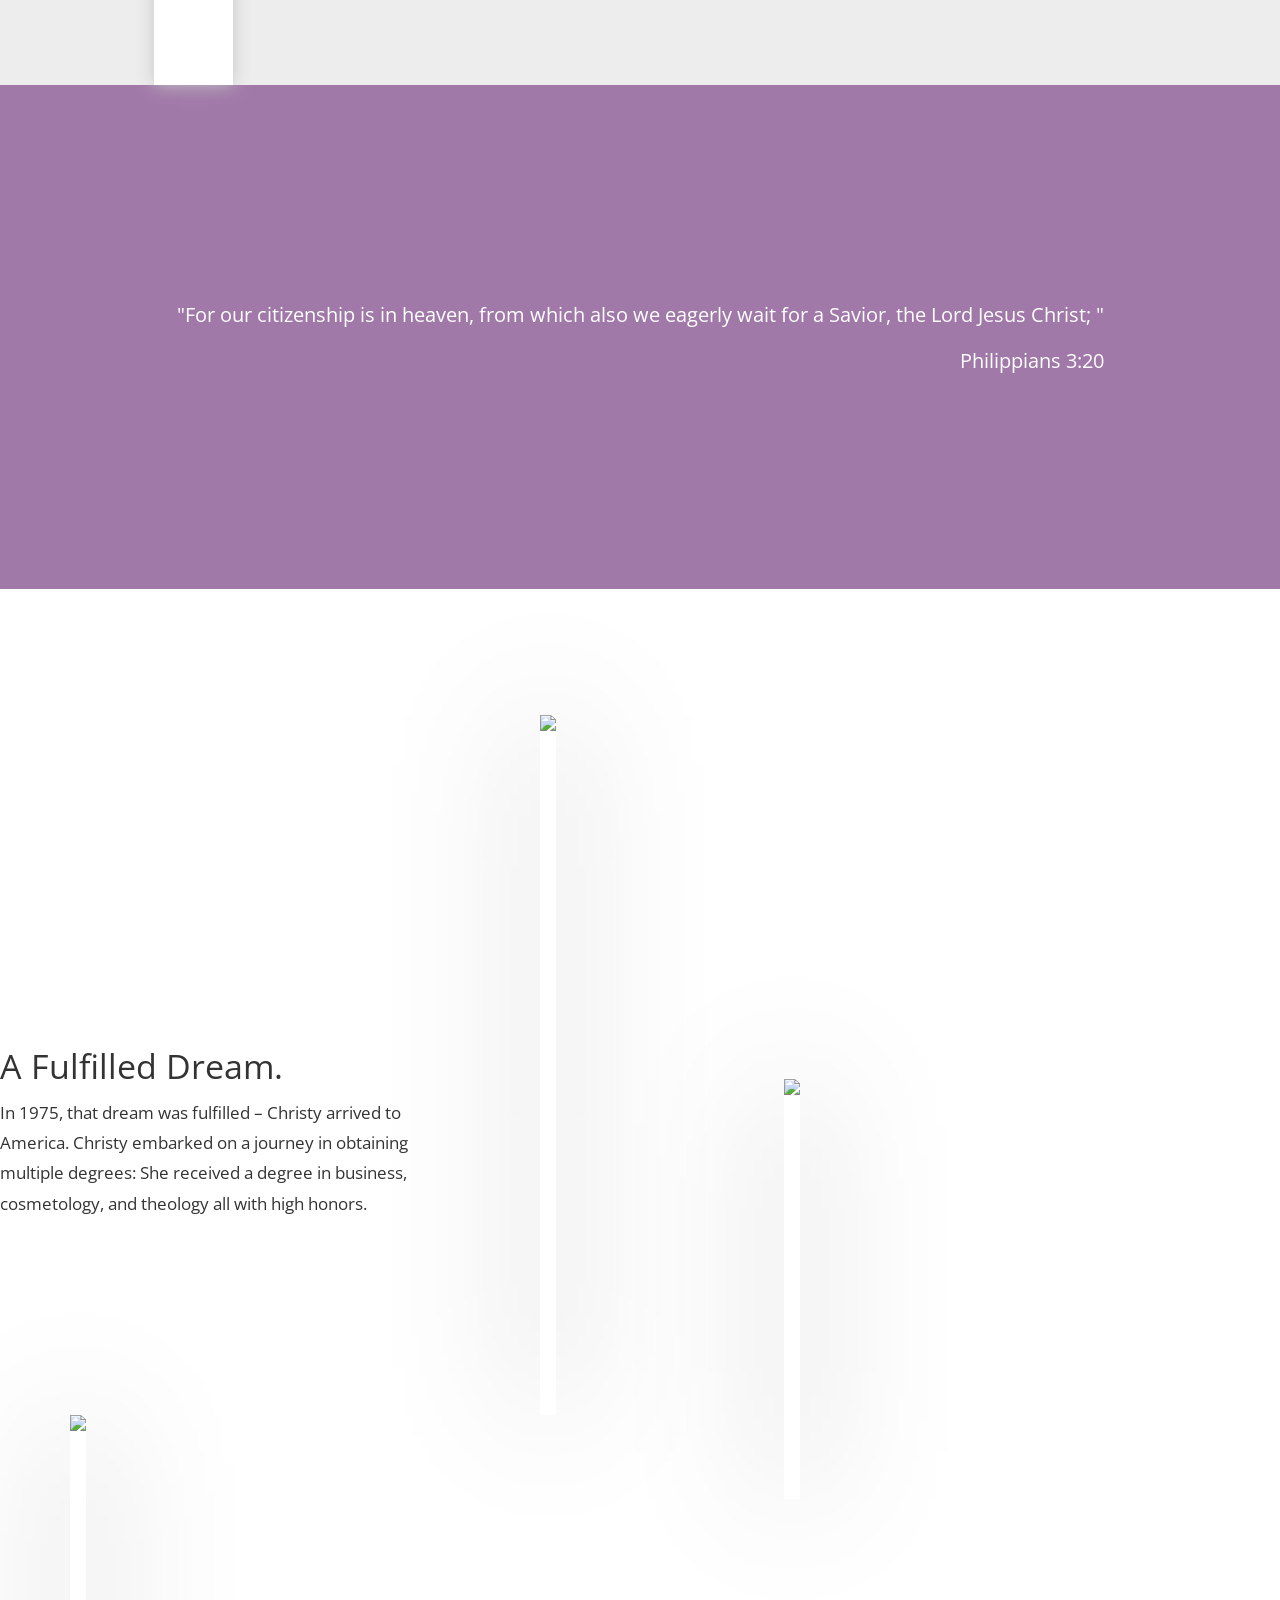
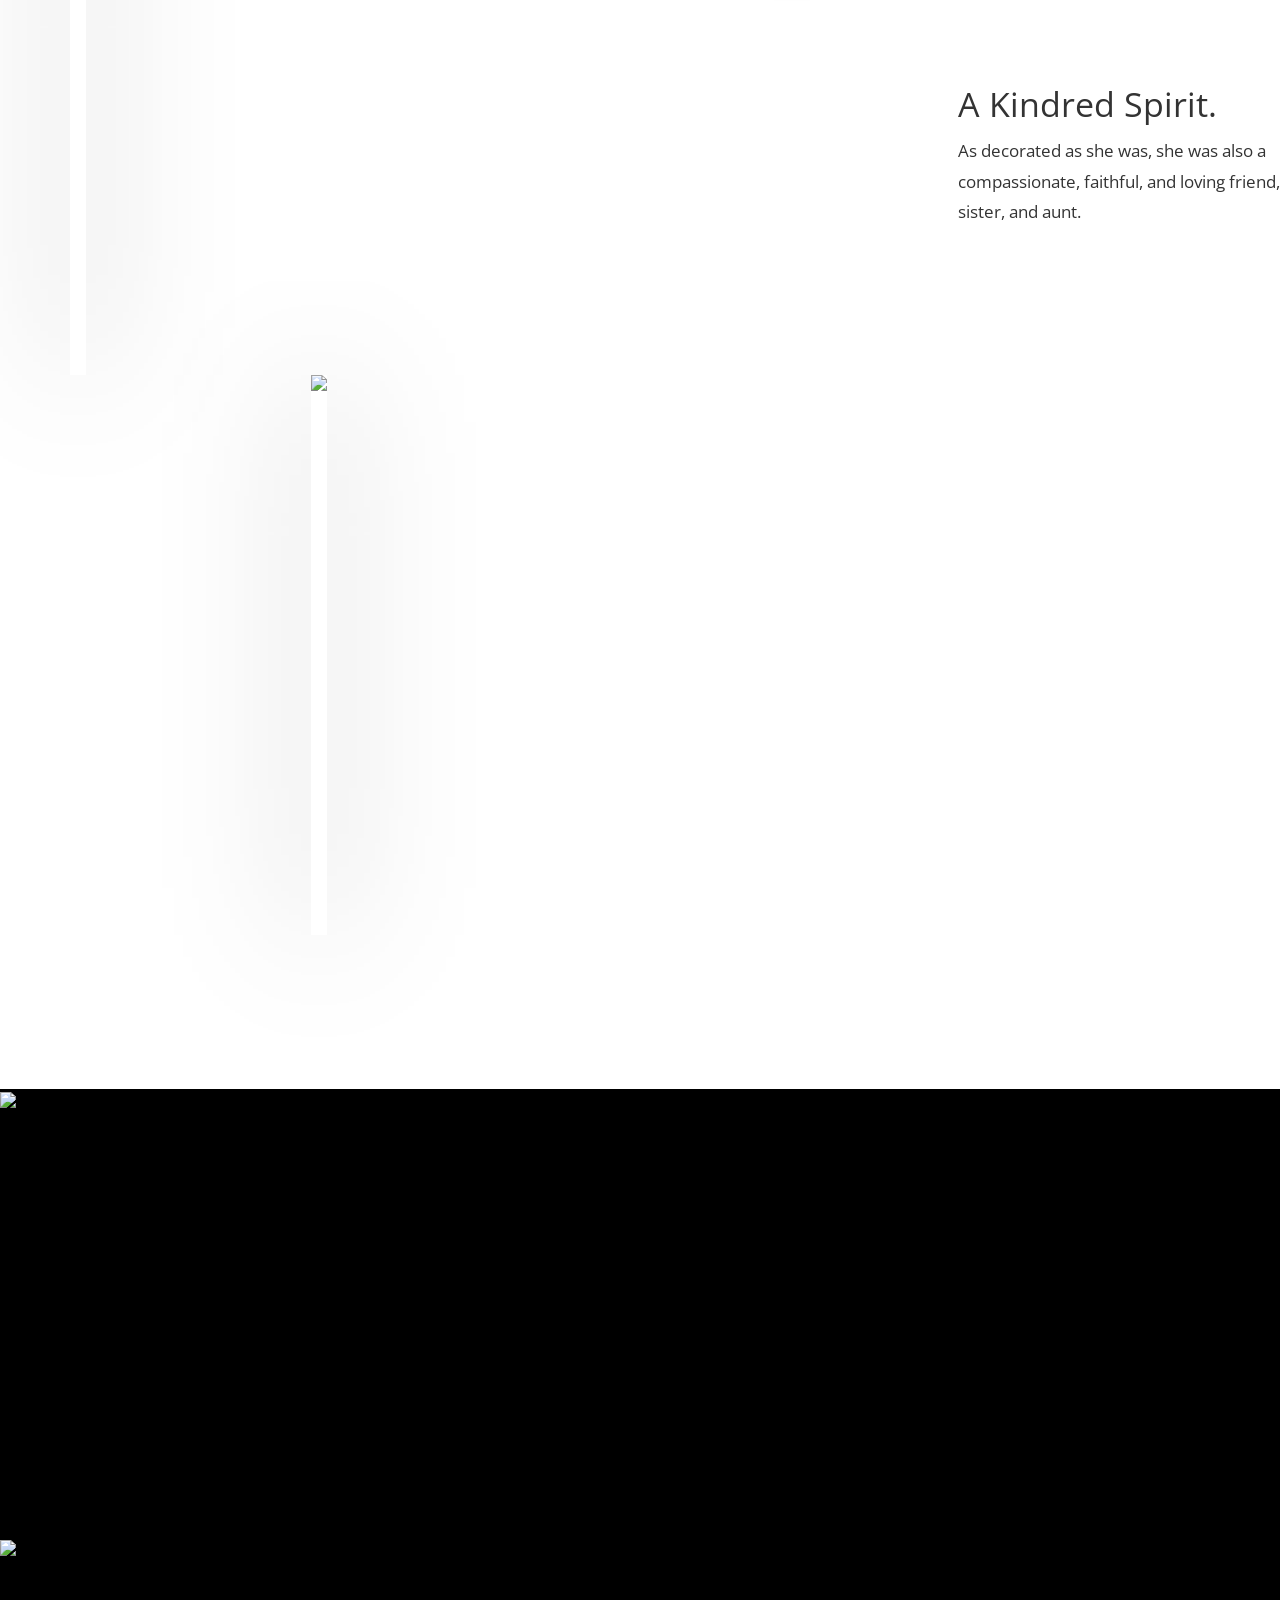
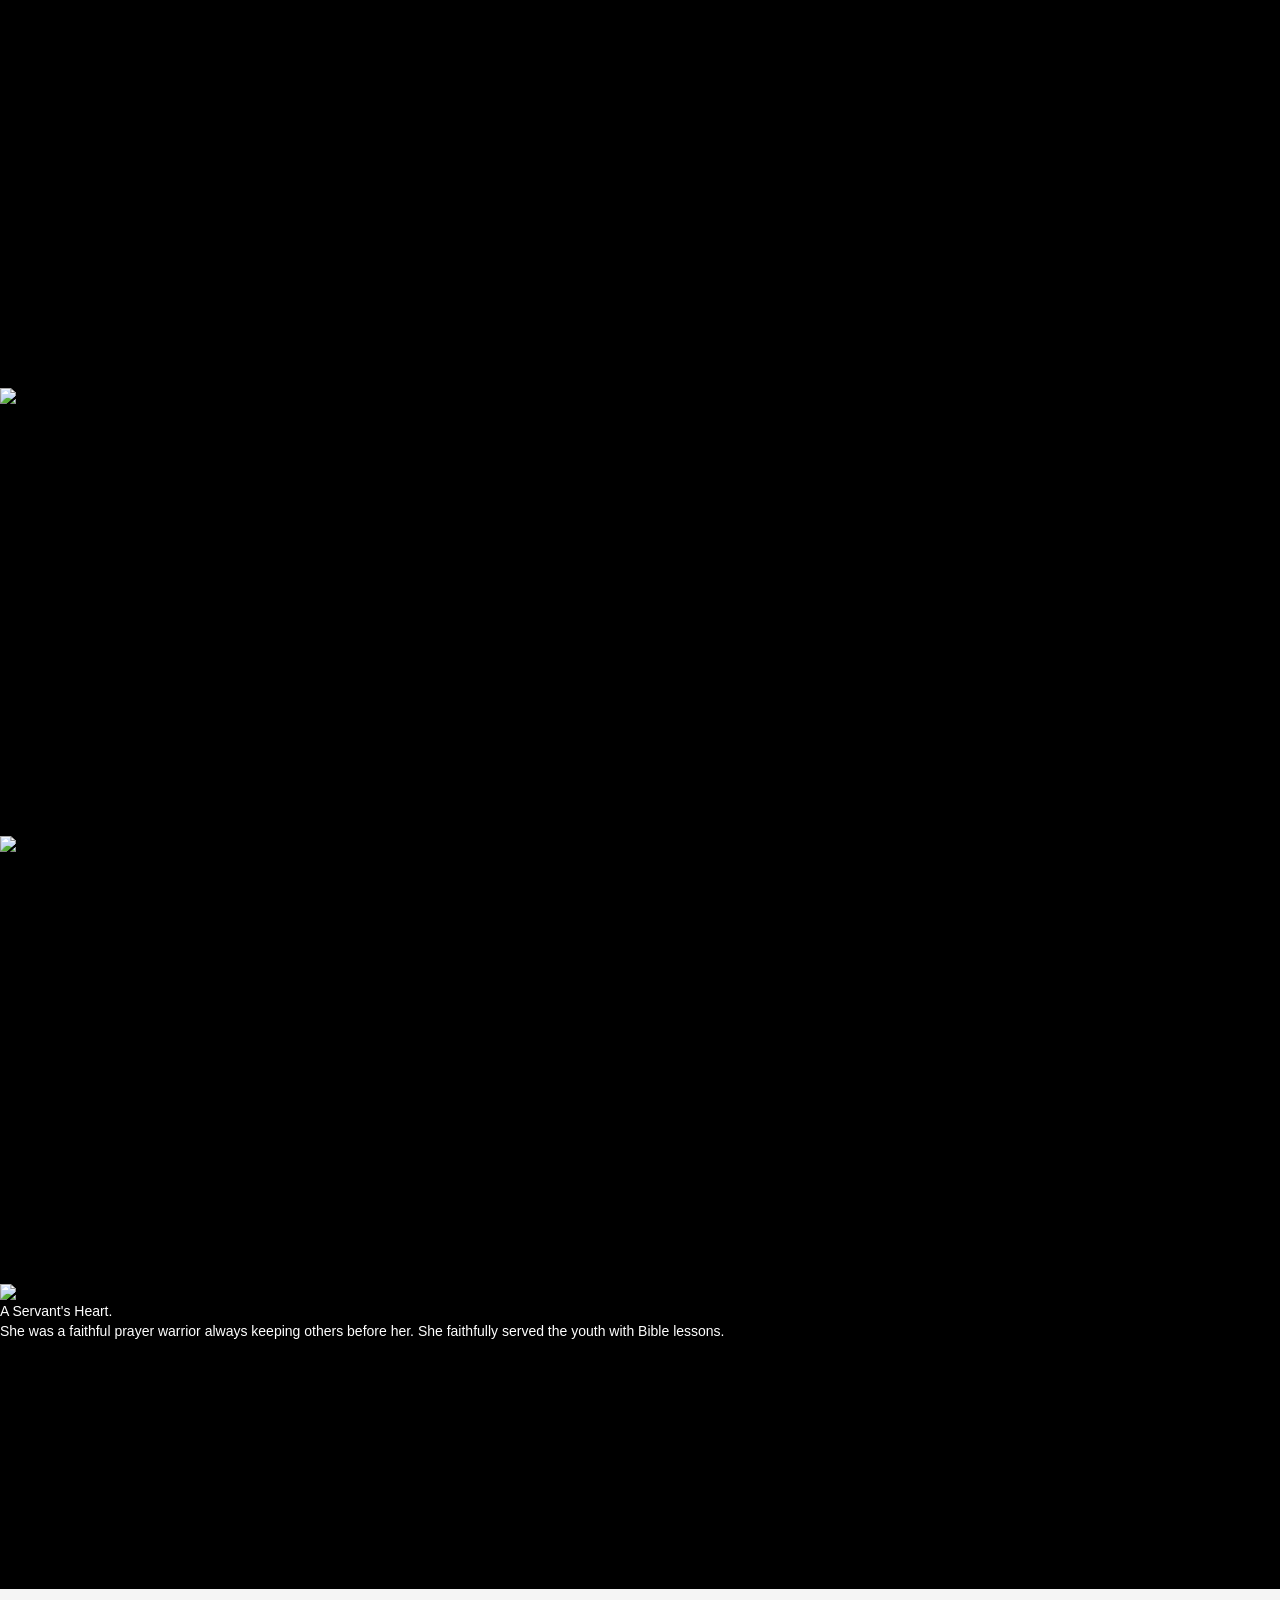
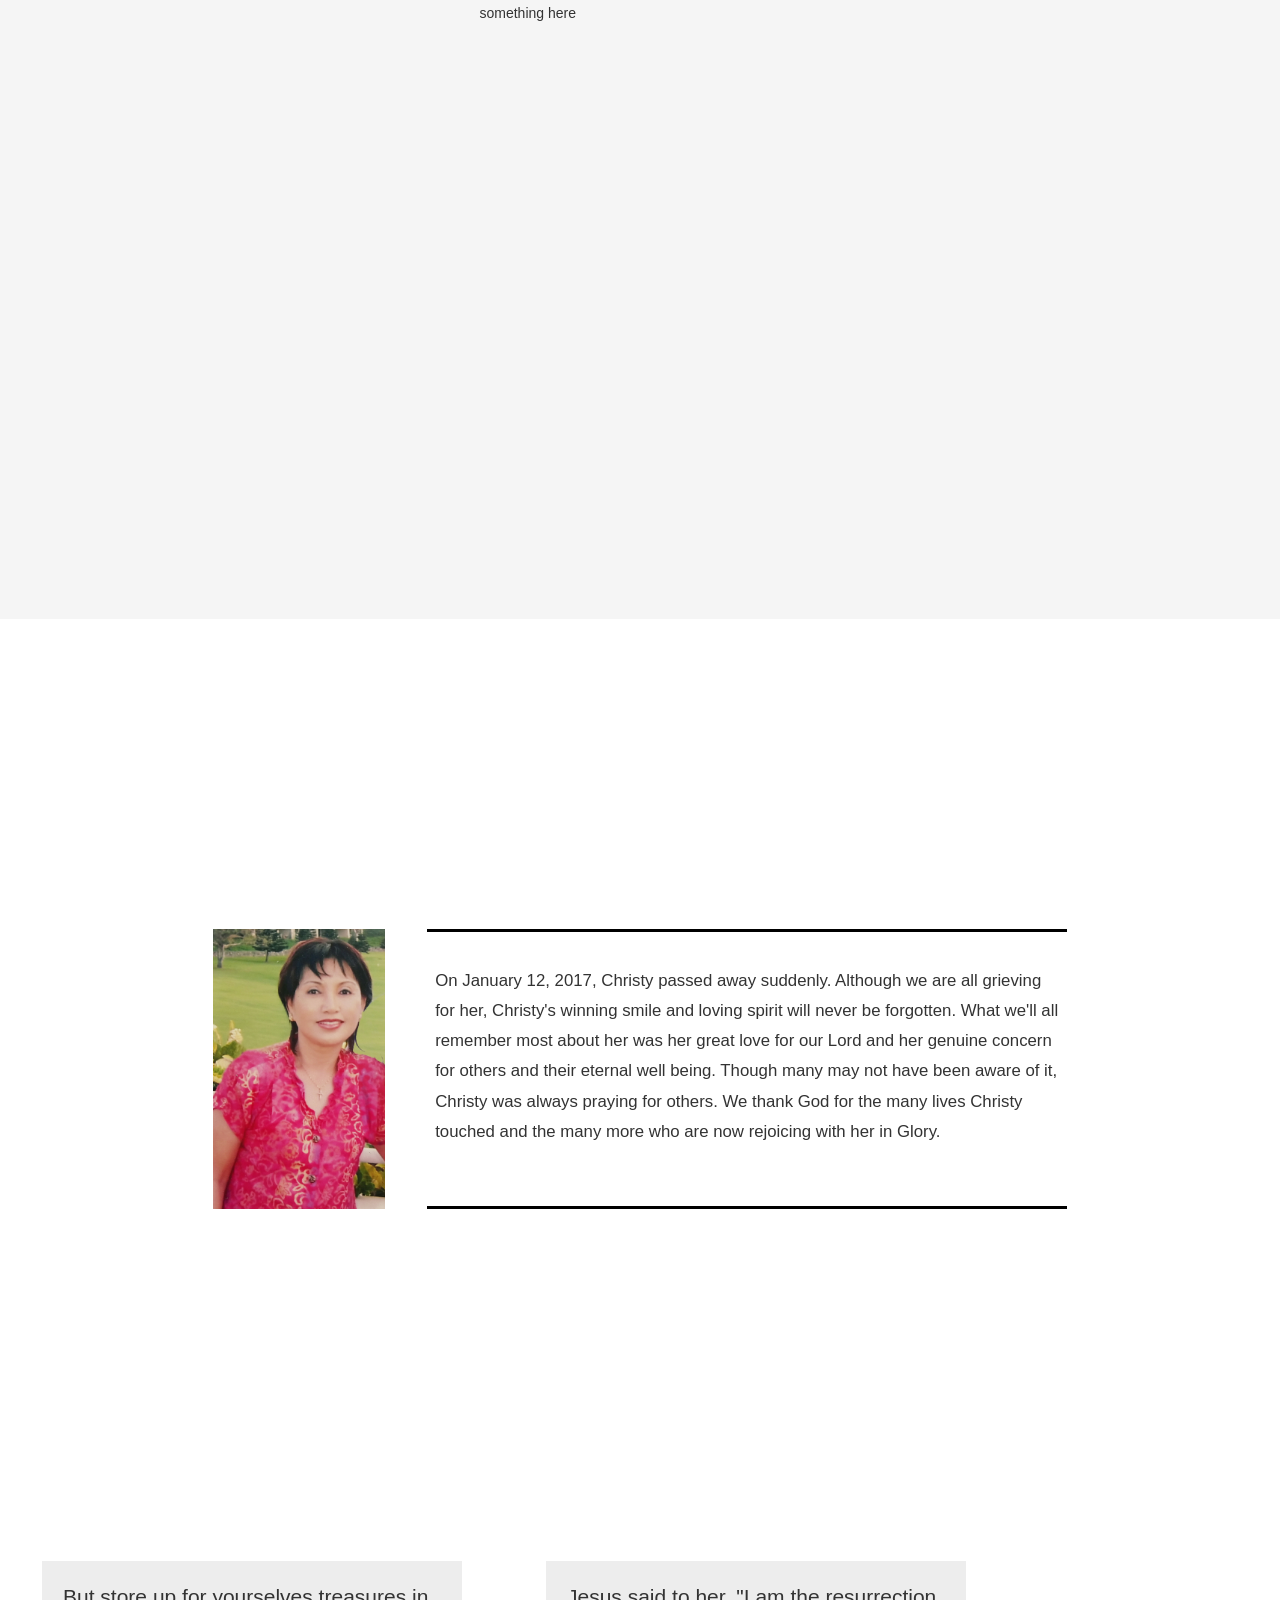
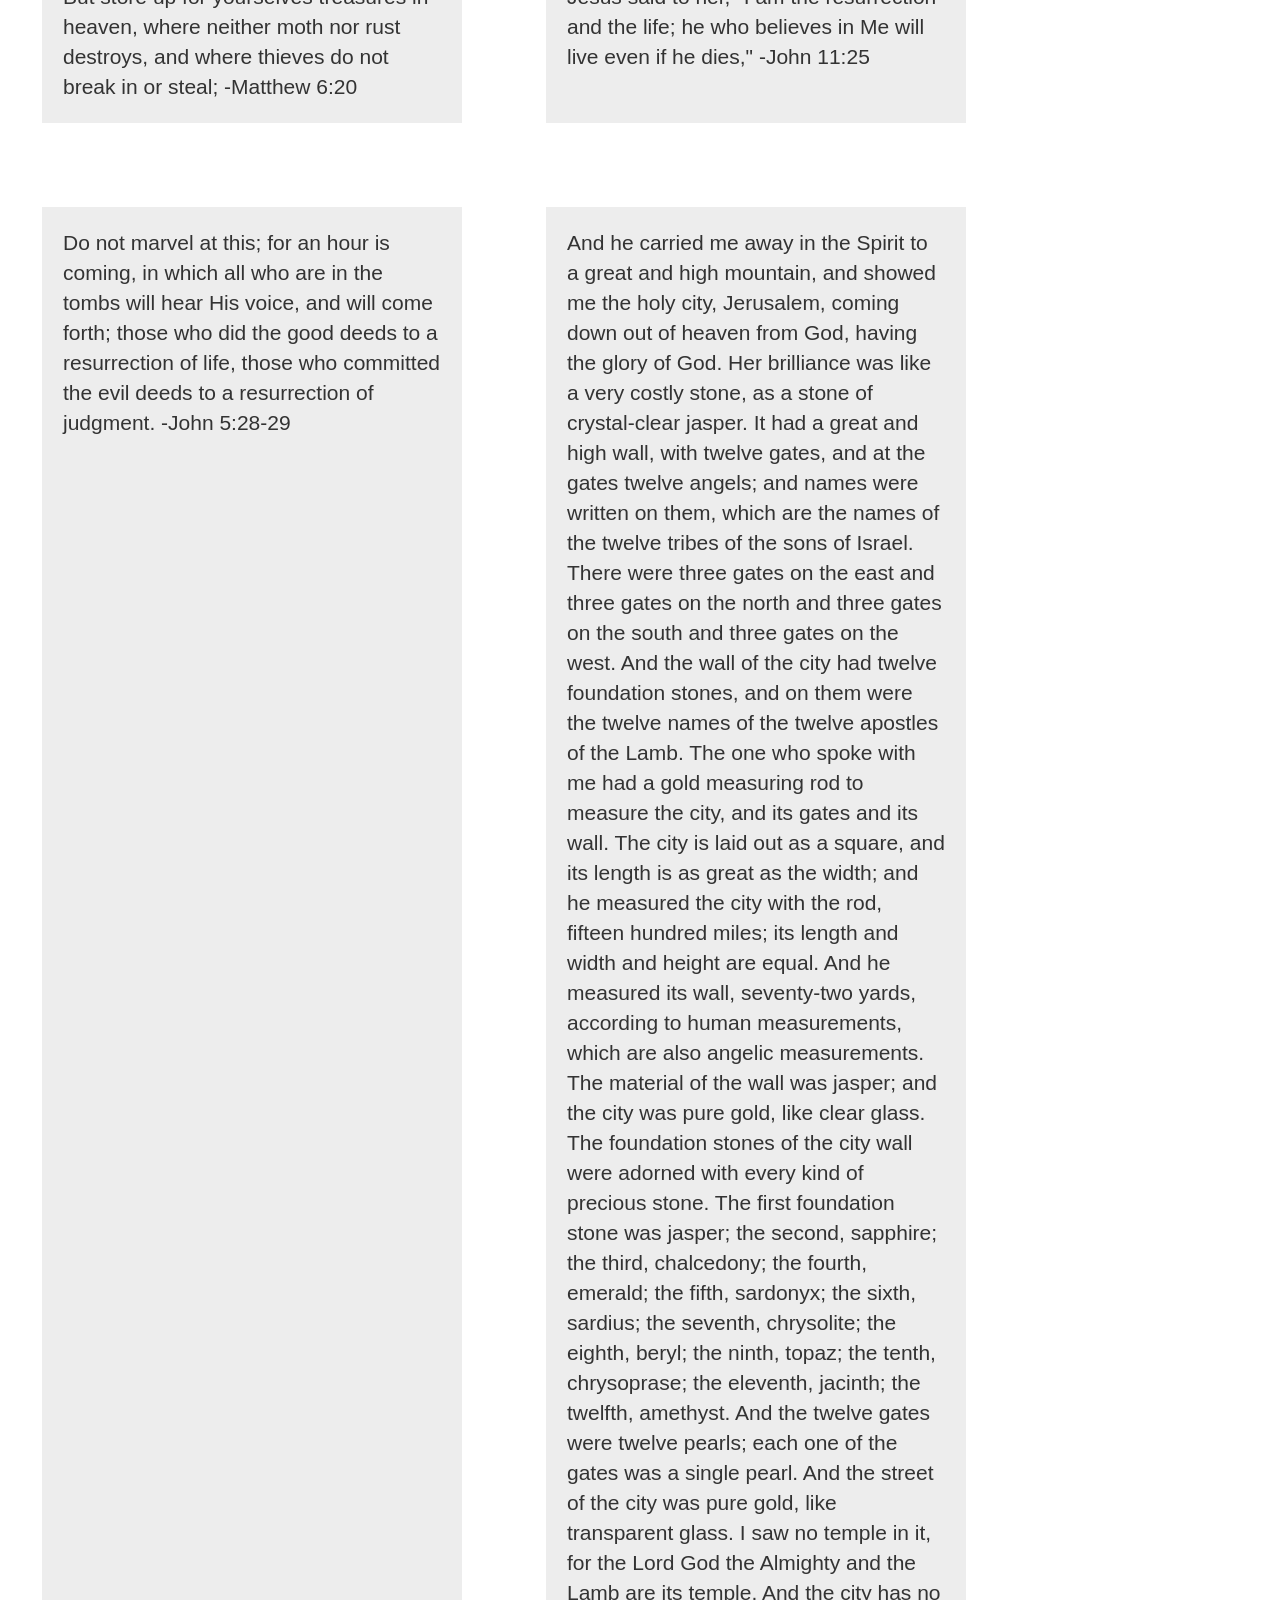
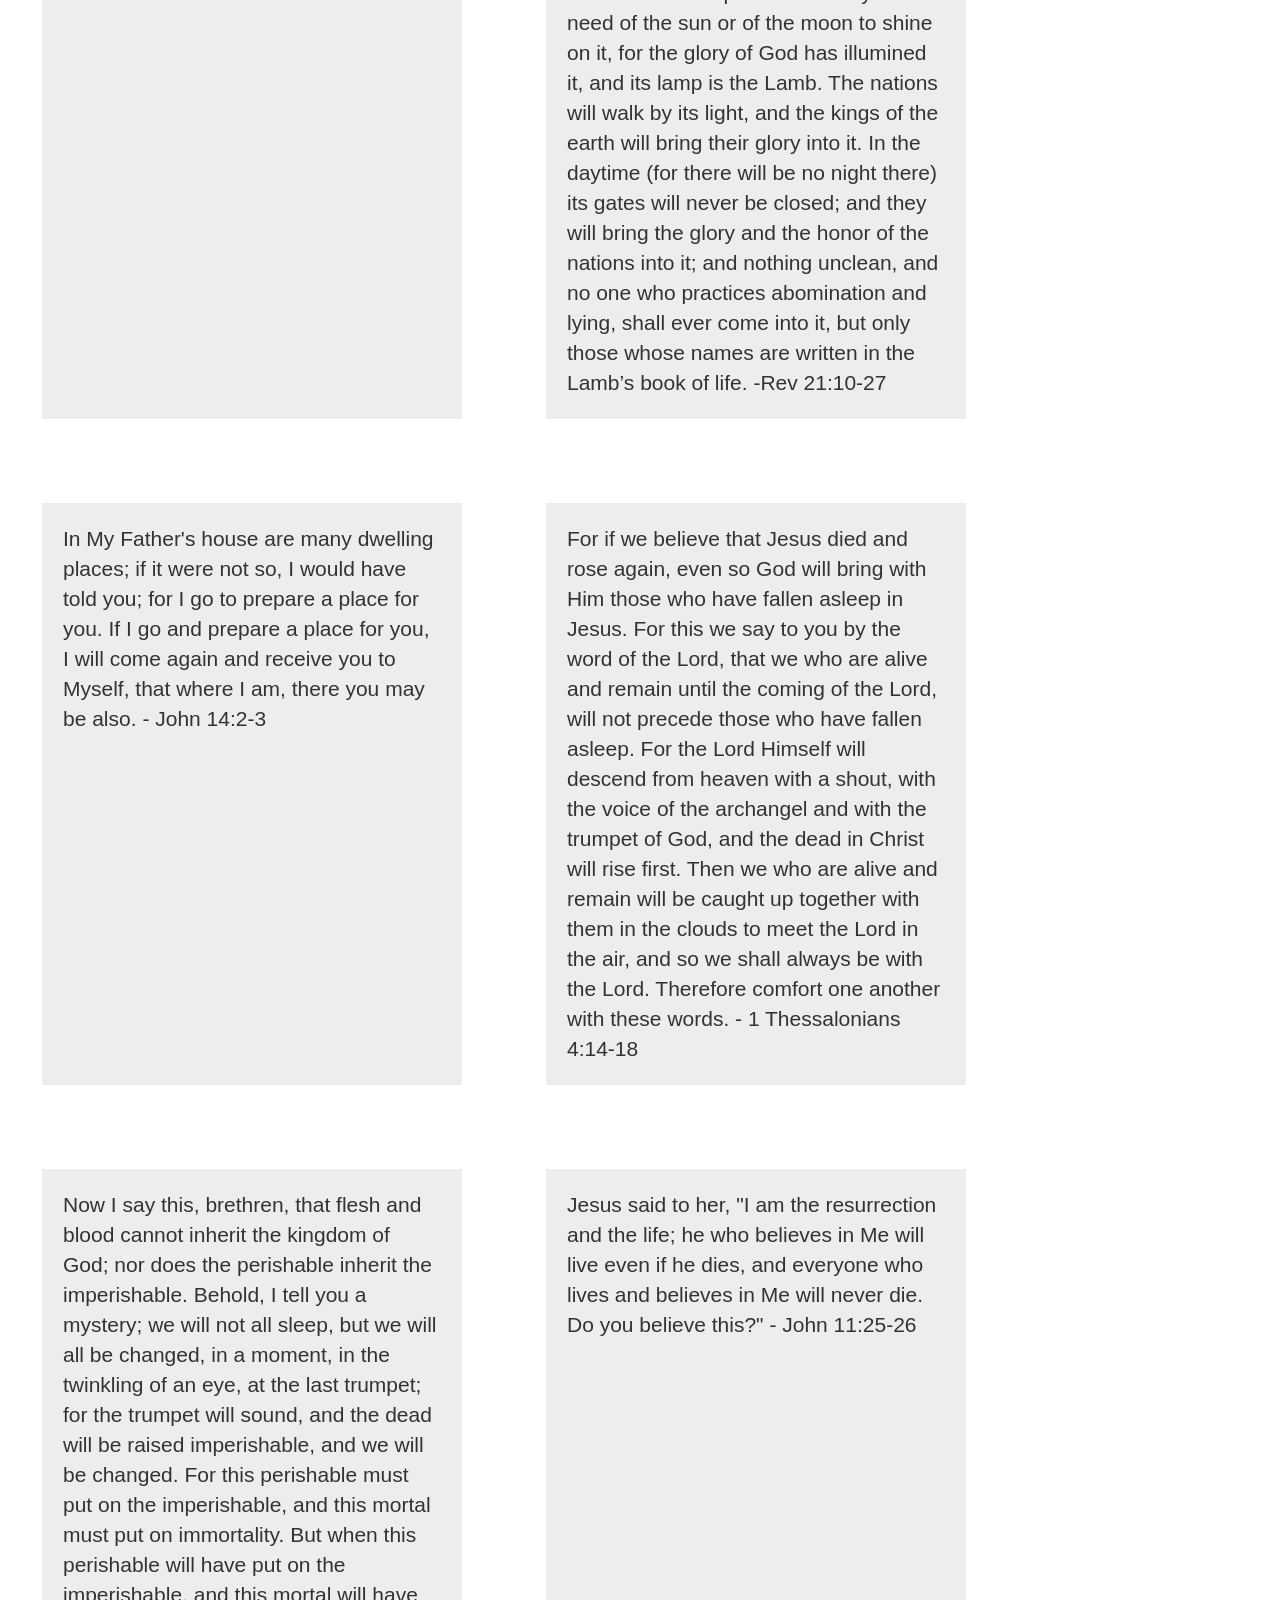
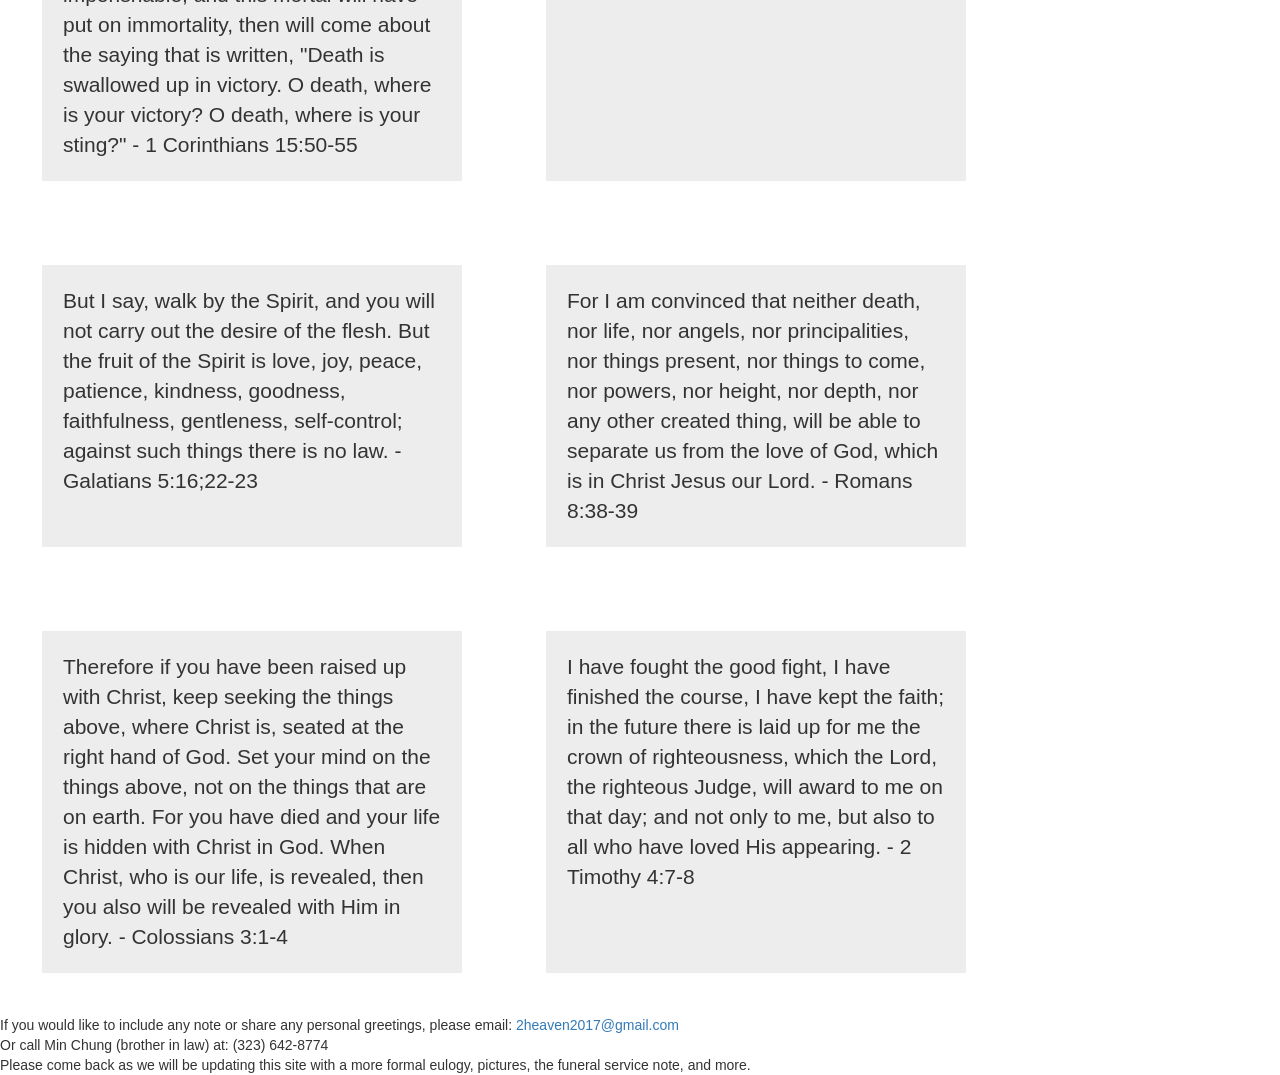
==== commit a62b19de: "random timed imager slider" ====
--- a/app/index.html
+++ b/app/index.html
@@ -106,29 +106,43 @@
           </div>
         </section>
         <section class="heart">
-          <div id="imageSlider" class="imageSlider">
+          <div id="imageSlider1" class="imageSlider">
             <div id="current" class="slider current">
               <img src="./img/kid.jpg"/>
             </div>
             <div id="temp" class="slider temp">
-              <img src="./img/kid.jpg"/>
+              <img src="./img/kids.jpg"/>
+            </div>
+          </div>
+          <div id="imageSlider2" class="imageSlider">
+            <div id="current" class="slider current">
+              <img src="./img/jacky.jpg"/>
+            </div>
+            <div id="temp" class="slider temp">
+              <img src="./img/55.jpg"/>
+            </div>
+          </div>
+          <div id="imageSlider3" class="imageSlider">
+            <div id="current" class="slider current">
+              <img src="./img/62.jpg"/>
+            </div>
+            <div id="temp" class="slider temp">
+              <img src="./img/buddies.jpg"/>
+            </div>
+          </div>
+
+          <div id="imageSlider4" class="imageSlider">
+            <div id="current" class="slider current">
+              <img src="./img/41.jpg"/>
+            </div>
+            <div id="temp" class="slider temp">
+              <img src="./img/34.jpg"/>
             </div>
           </div>
           <div class="list">
-            <img src="./img/kid.jpg" class="pics">
-            <img src="./img/55.jpg" class="pics">
+
             <img src="./img/53.jpg" class="pics">
-            <img src="./img/jacky.jpg" class="pics">
-            <img src="./img/oldgroup.jpg" class="pics">
-
-            <div class="tagline">
-              A Servant's Heart.
-            </div>
-            She was a faithful prayer warrior always keeping others before her. She faithfully served the youth with Bible lessons.</p>
-          </div>
-        </section>
-        <section class="hi">
-          <div class="part3">
+
             <div class="tagline">
               A Servant's Heart.
             </div>
--- a/app/css/styles.css
+++ b/app/css/styles.css
@@ -281,15 +281,17 @@
       padding: 1em; }
 
 section.heart {
+  background-color: black;
   color: white;
-  height: 50vh; }
+  height: 150em; }
   section.heart .list .pics {
     height: 20em; }
   section.heart .imageSlider {
     width: 39em;
     height: 30em;
     overflow: hidden;
-    position: relative; }
+    position: relative;
+    margin-bottom: 2em; }
     section.heart .imageSlider .slider {
       position: absolute;
       transition: 1s all ease; }
@@ -303,10 +305,6 @@
       transform: translateX(-39em); }
     section.heart .imageSlider.transition .slider.temp {
       transform: translateX(0); }
-
-section.hi {
-  background-color: red;
-  height: 50vh; }
 
 @media only screen and (min-width: 768px) and (max-width: 1330px) {
   section.toheaven {
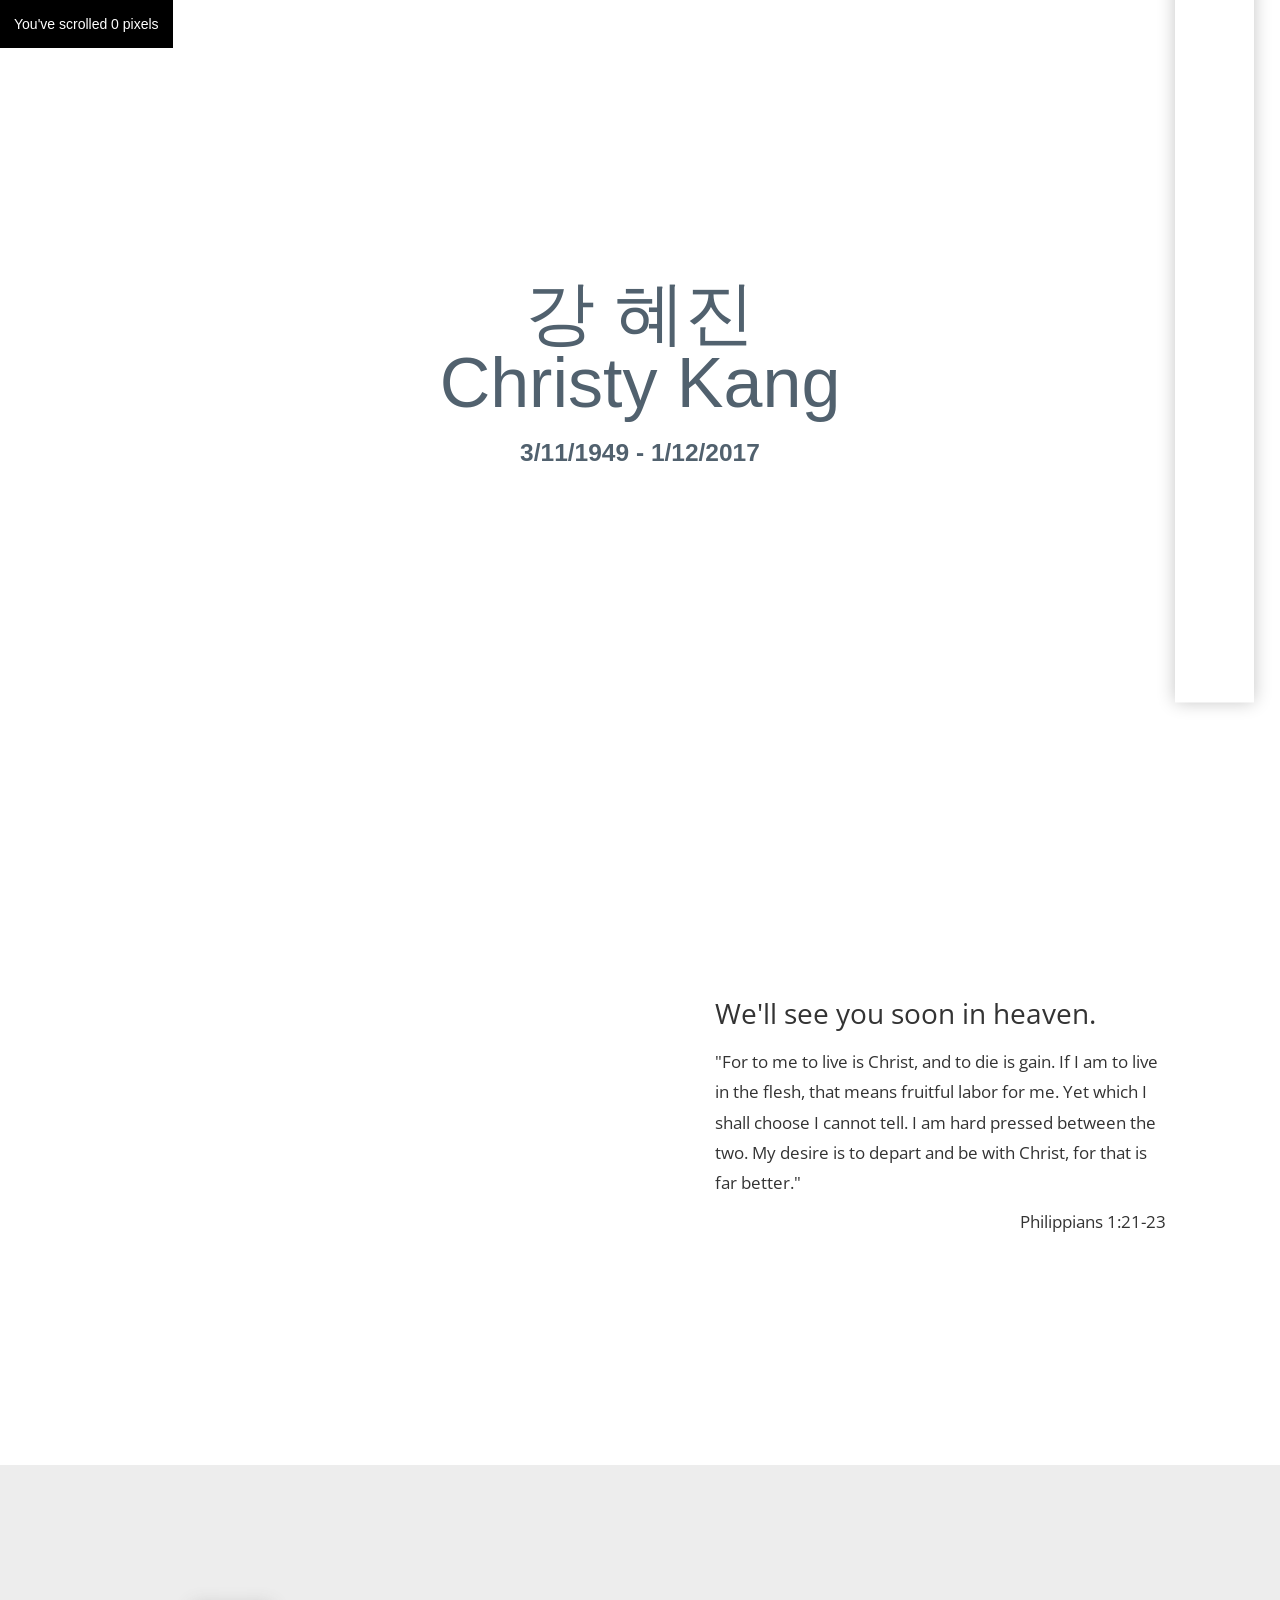
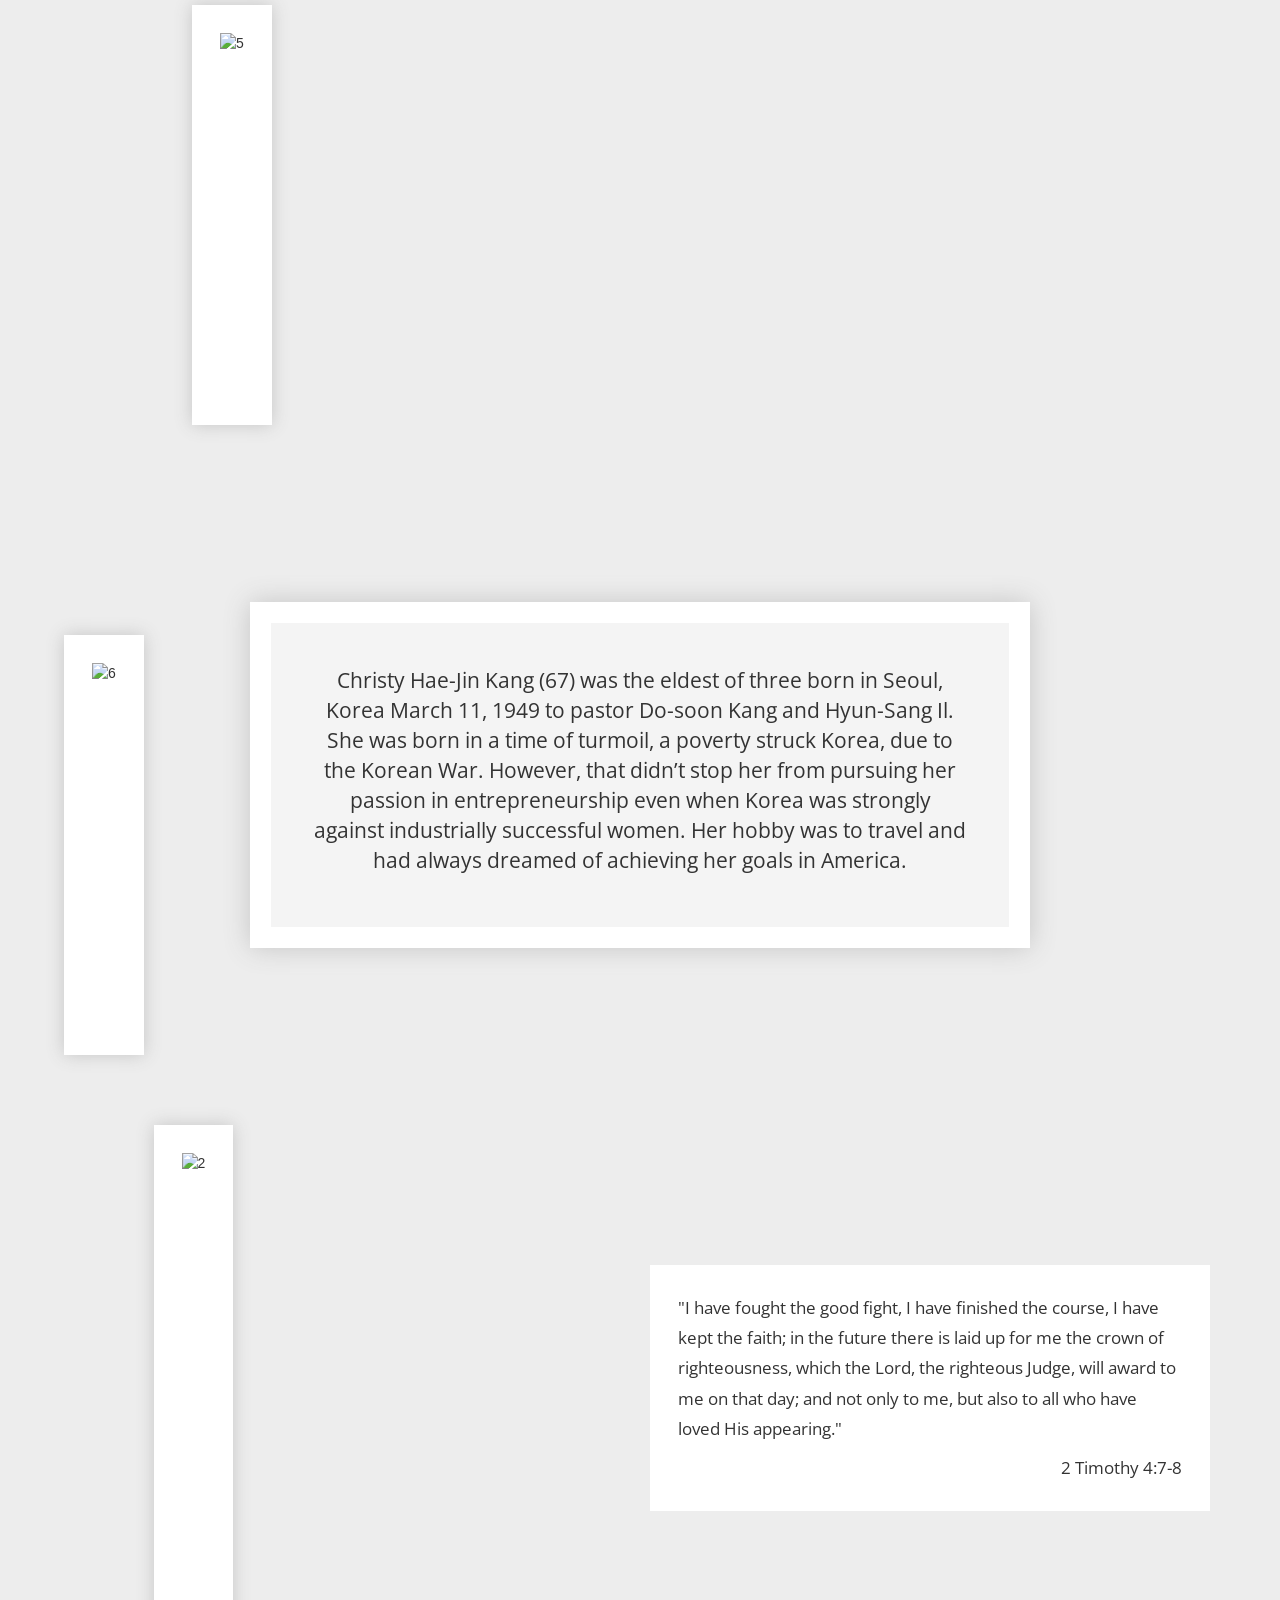
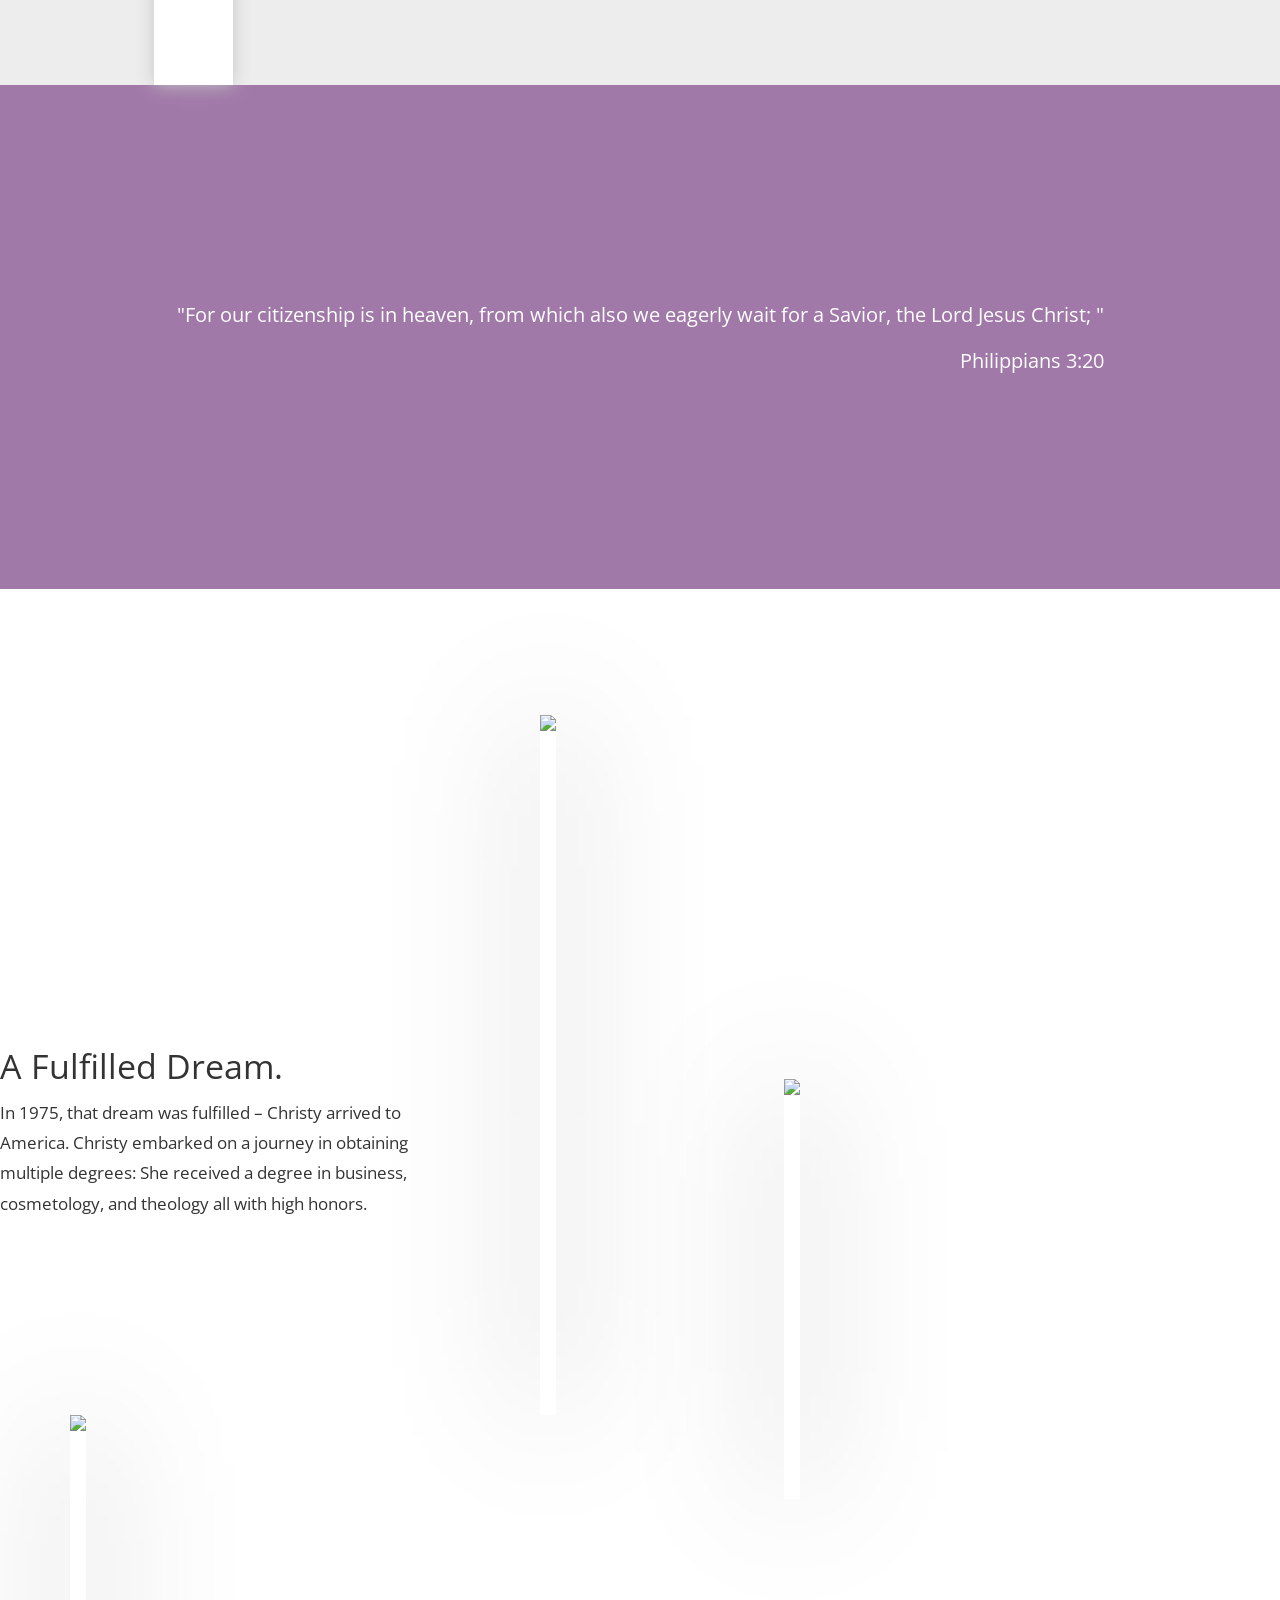
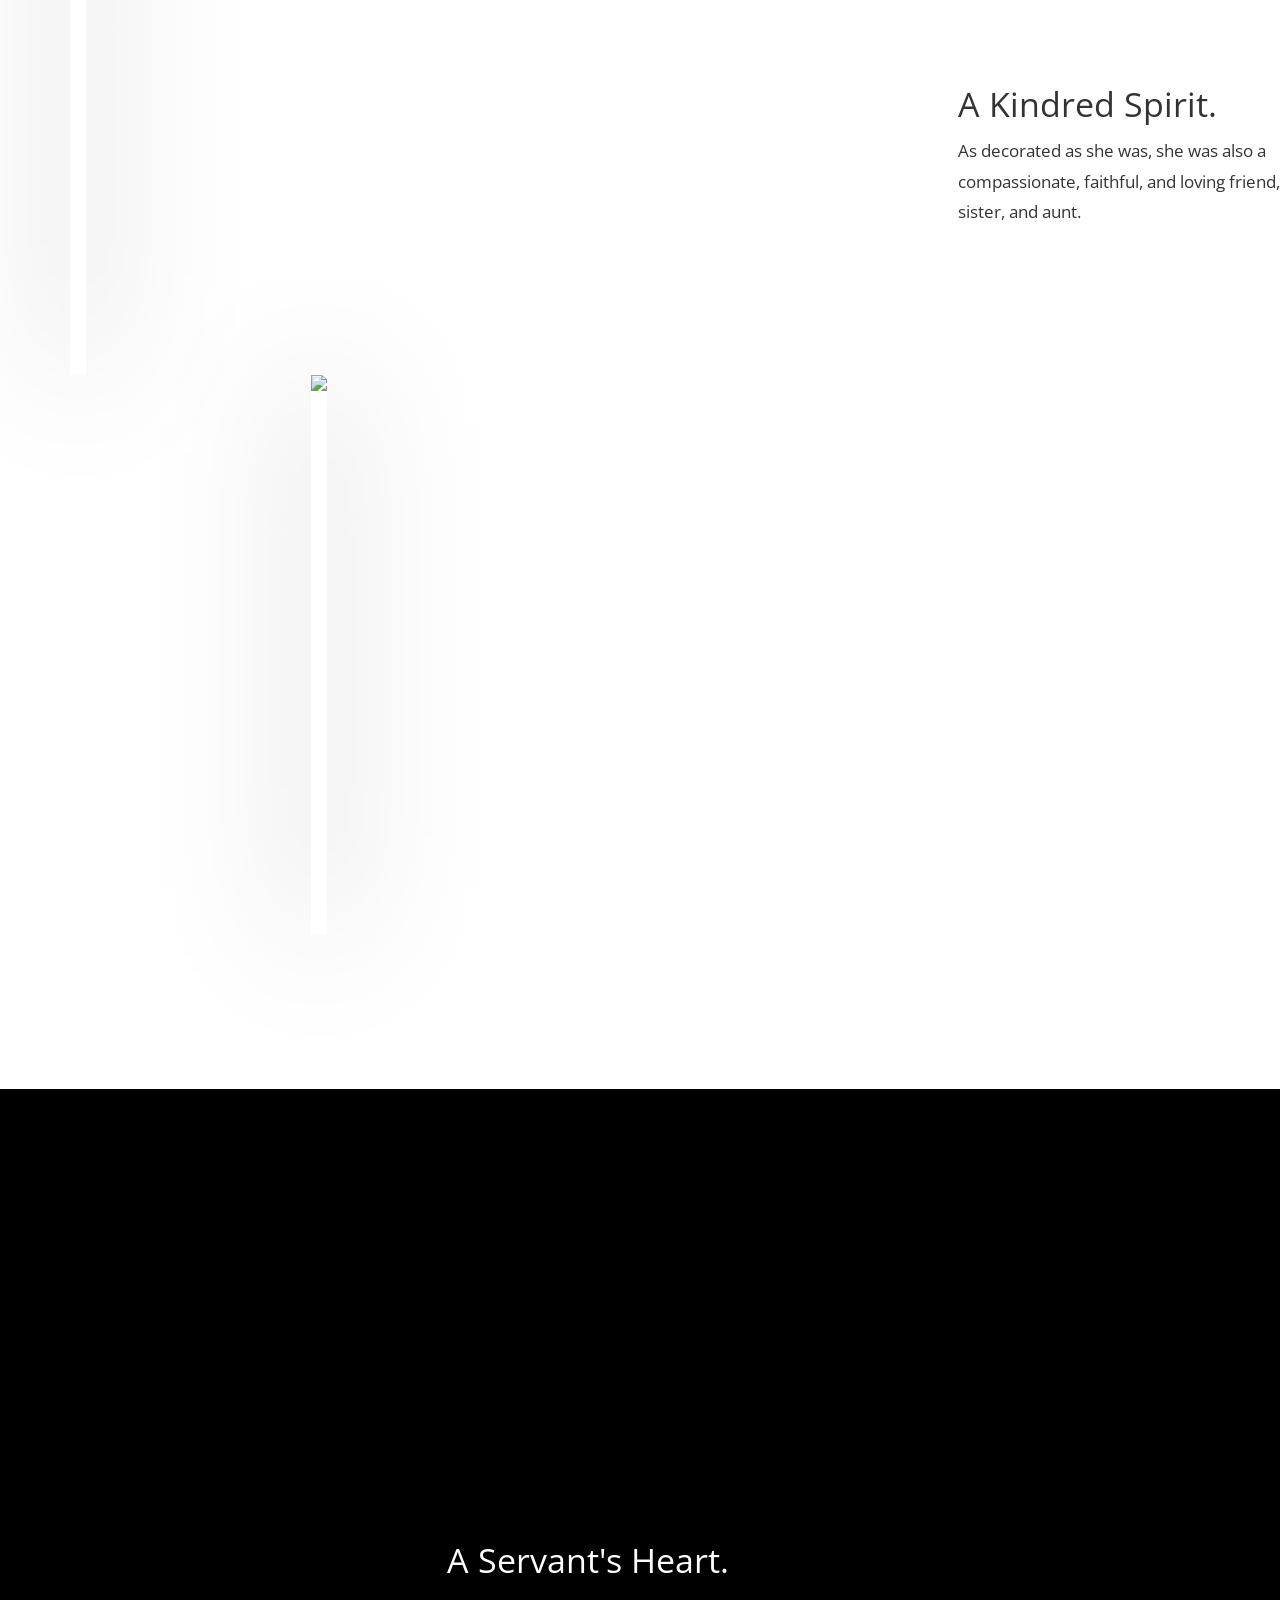
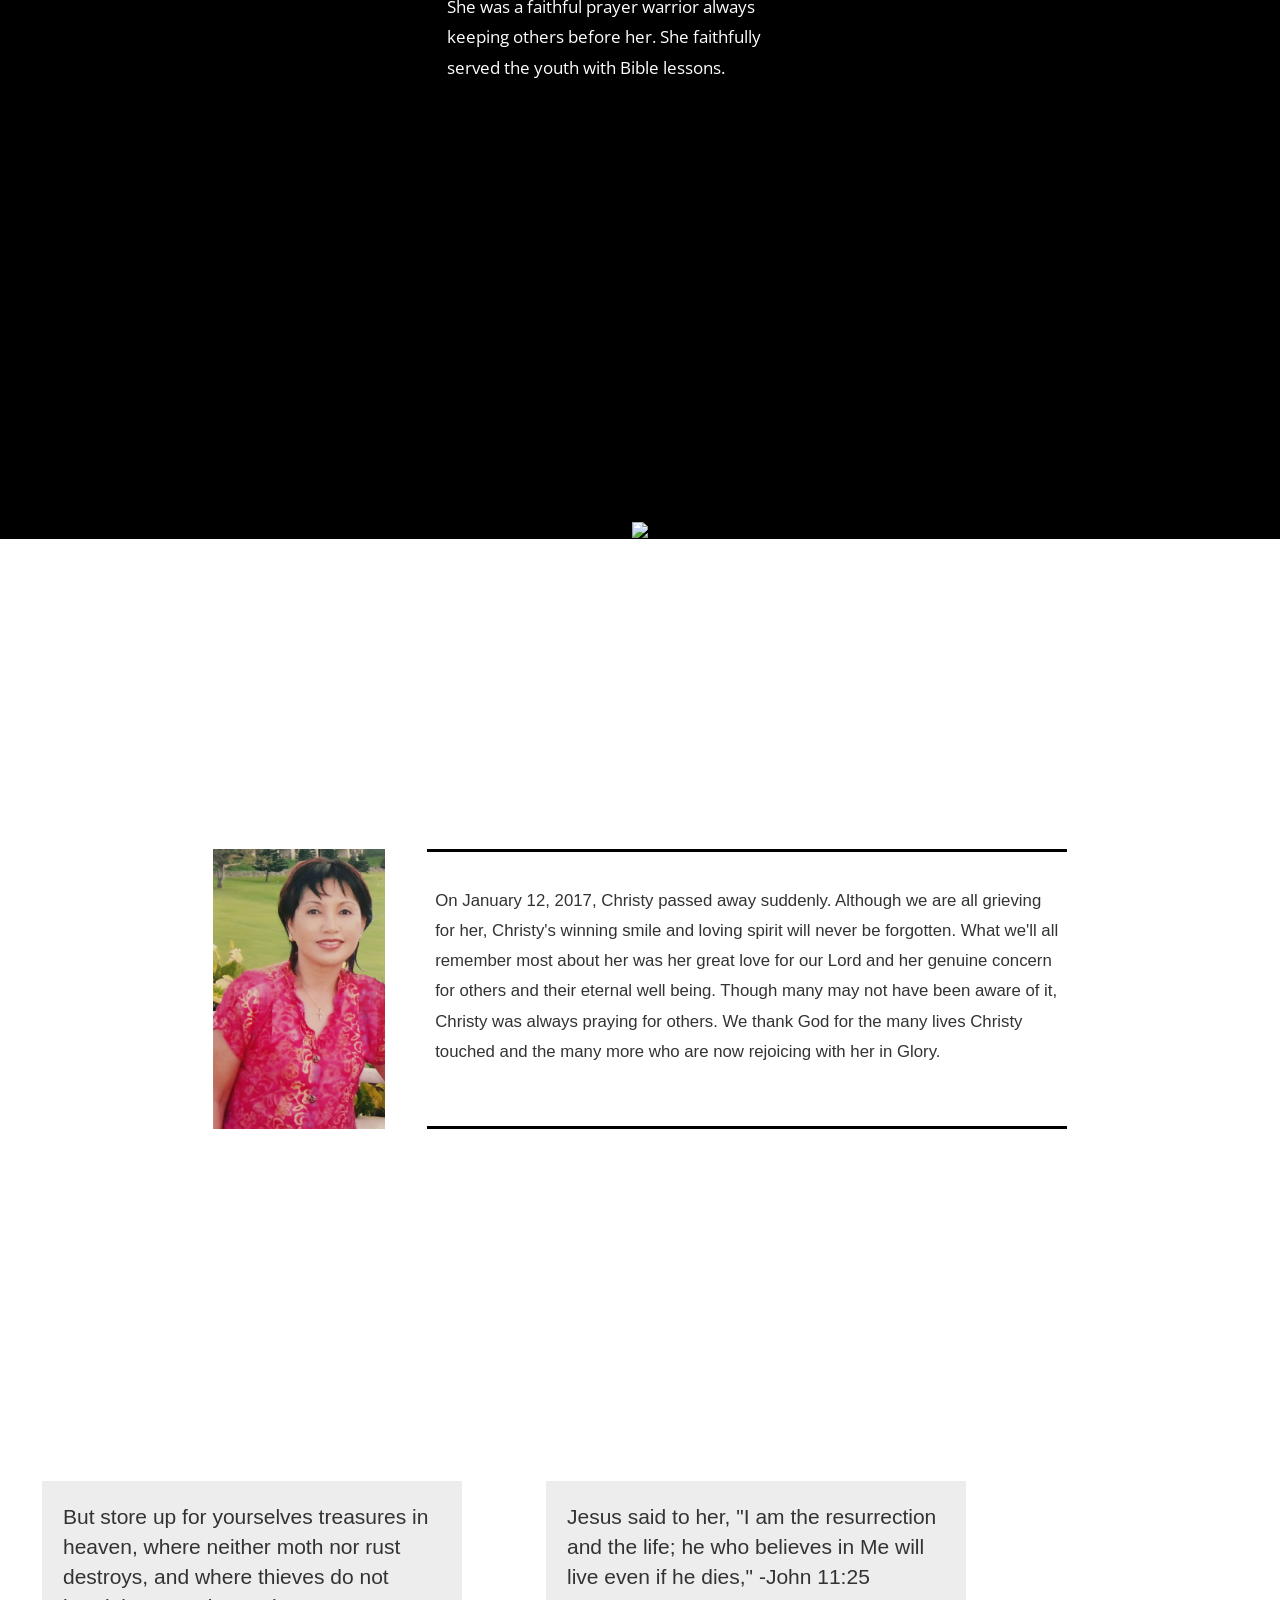
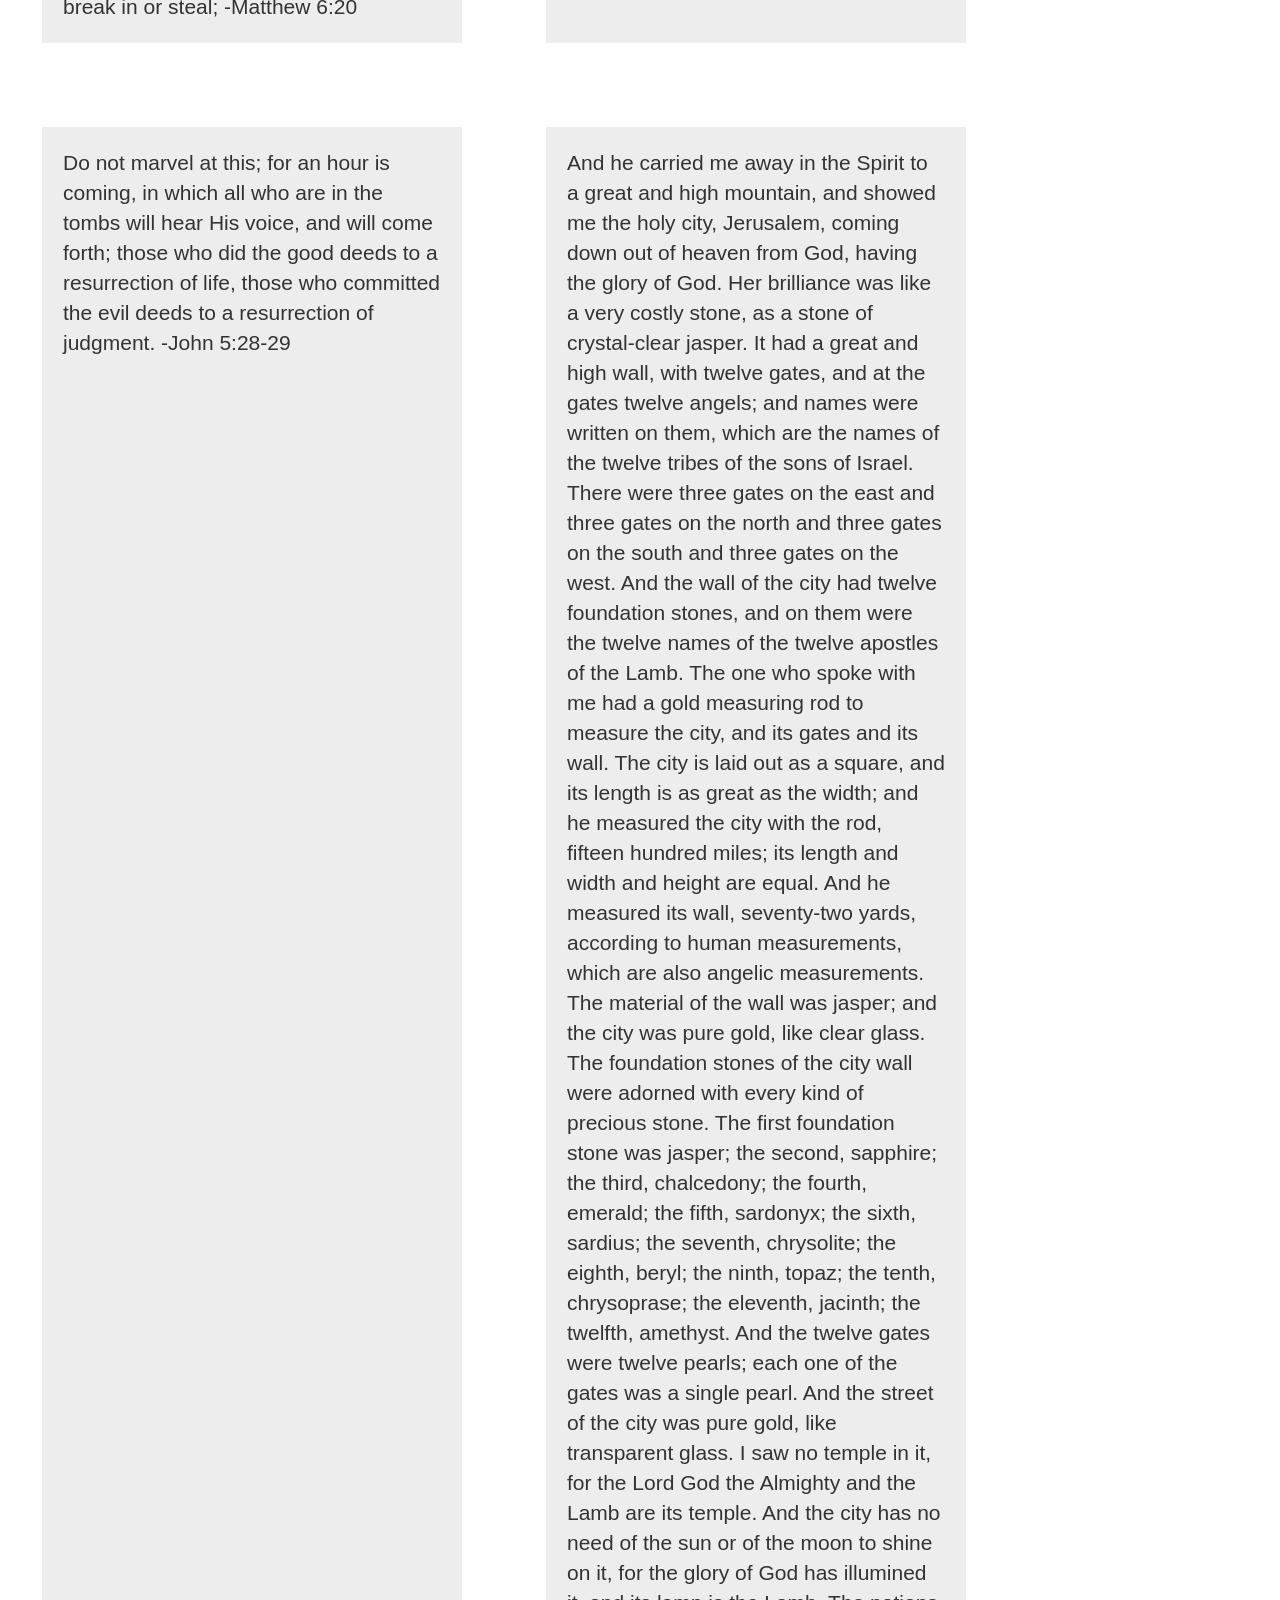
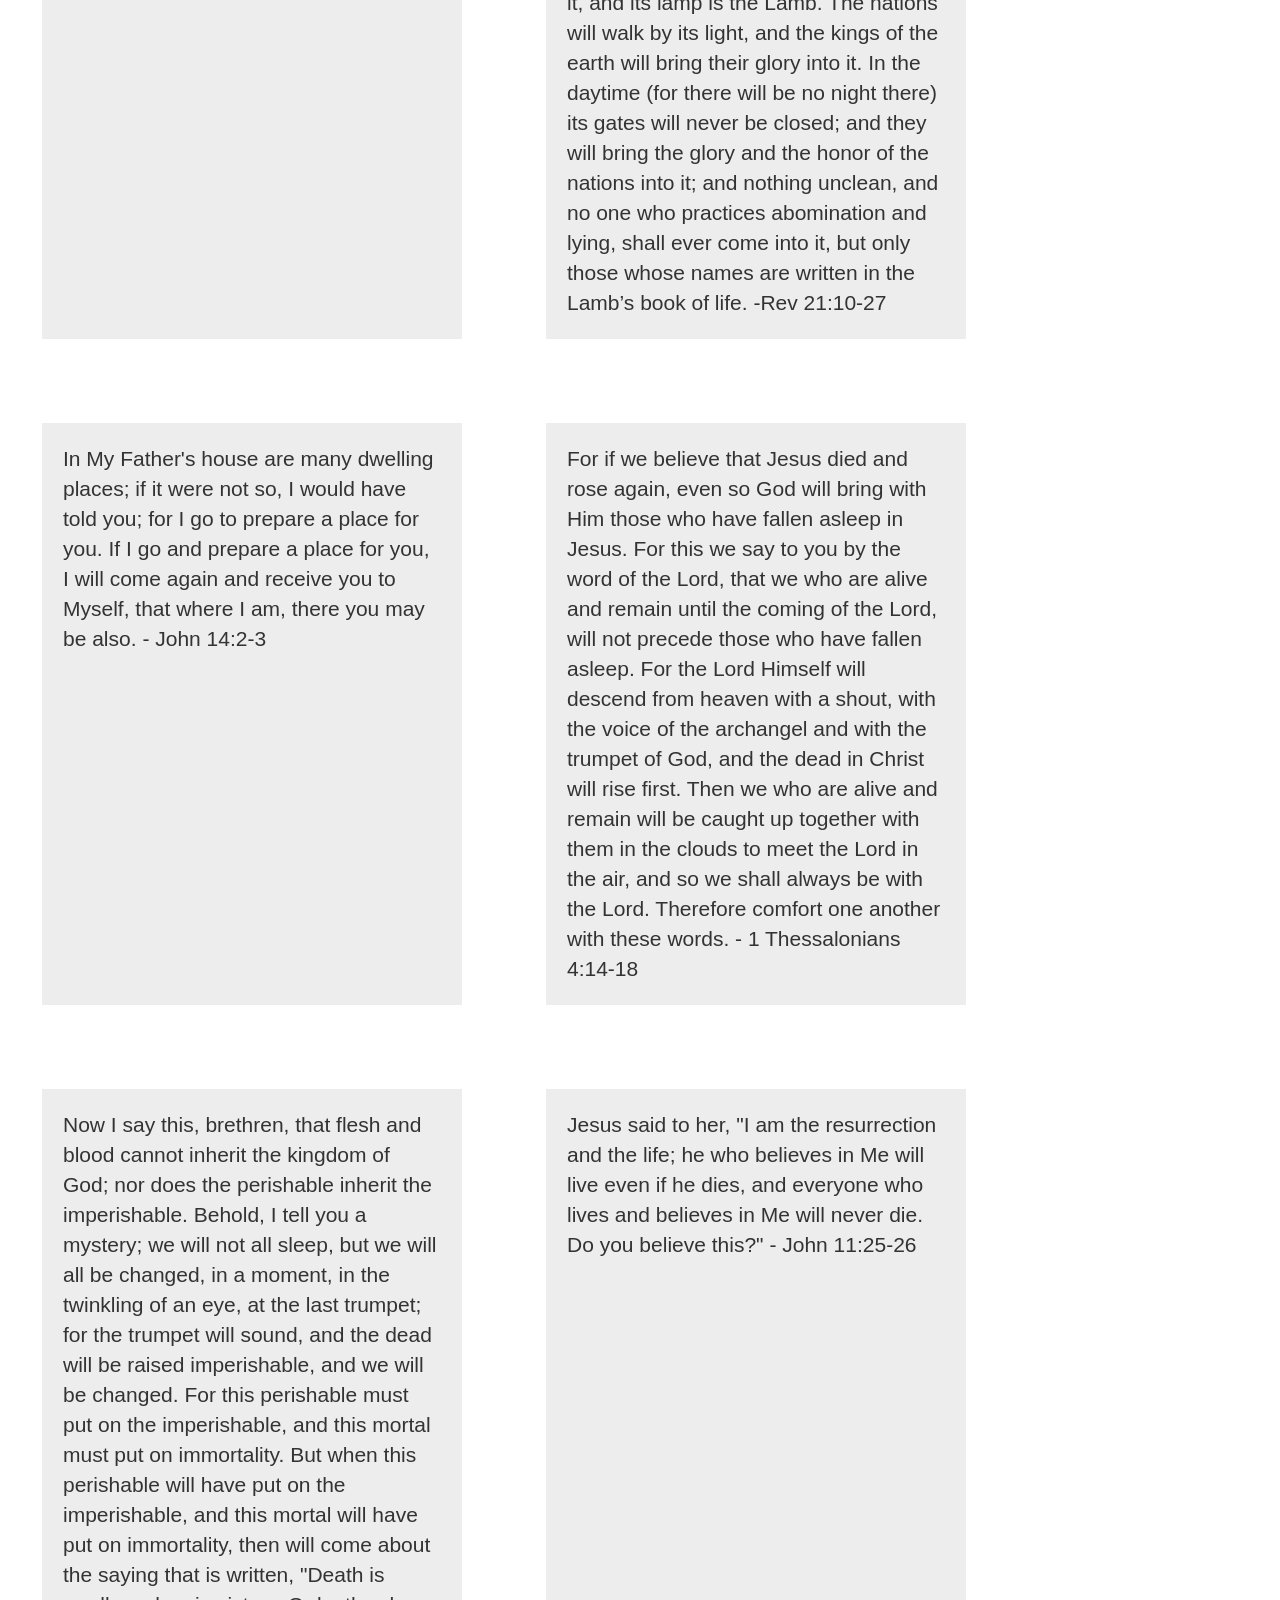
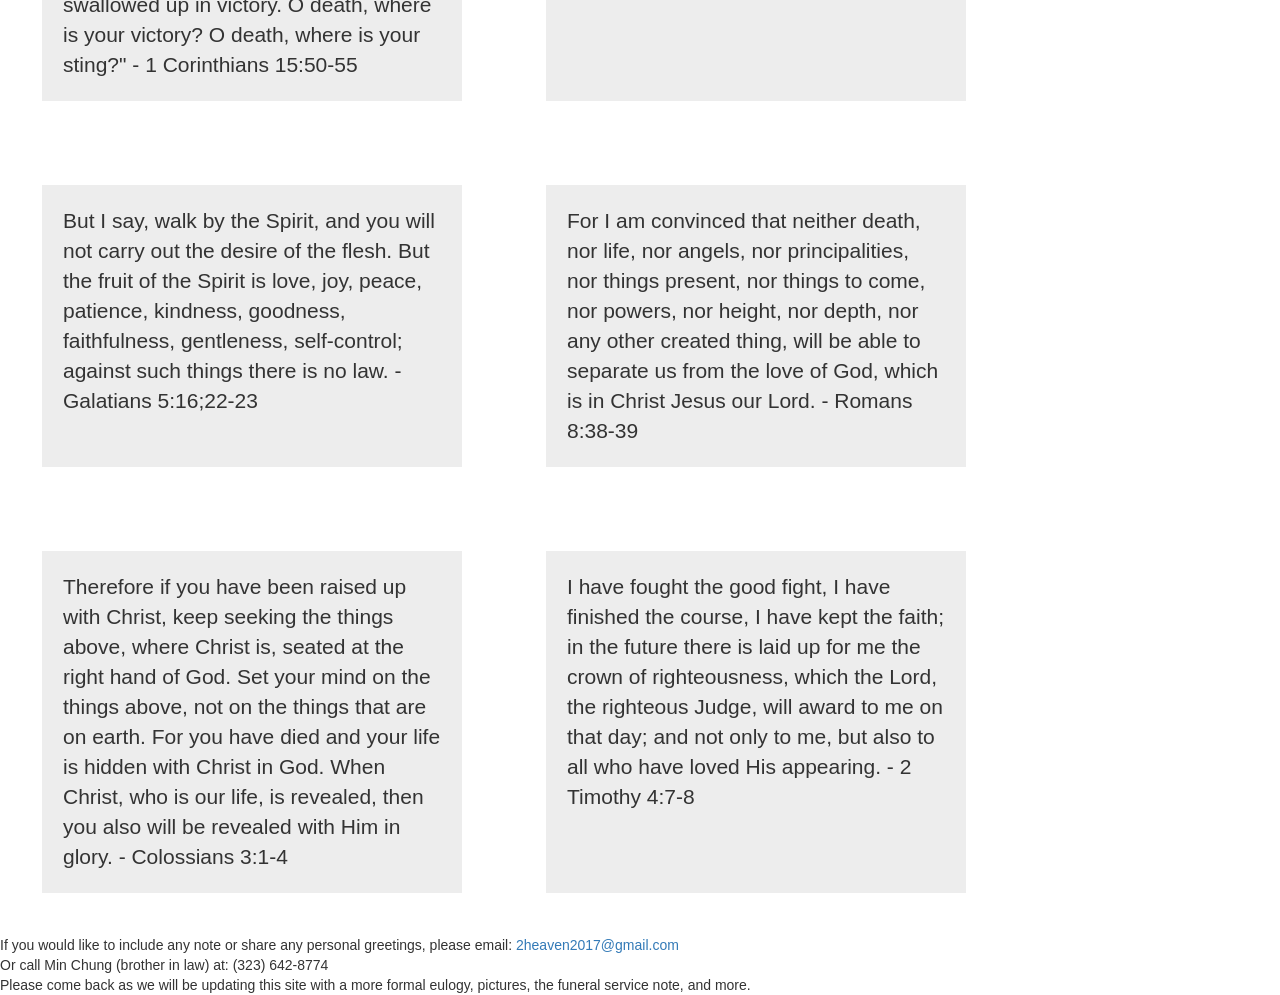
==== commit 59f1bff8: "Styling for servant" ====
--- a/app/index.html
+++ b/app/index.html
@@ -106,66 +106,24 @@
           </div>
         </section>
         <section class="heart">
-          <div id="imageSlider1" class="imageSlider">
-            <div id="current" class="slider current">
-              <img src="./img/kid.jpg"/>
-            </div>
-            <div id="temp" class="slider temp">
-              <img src="./img/kids.jpg"/>
-            </div>
-          </div>
-          <div id="imageSlider2" class="imageSlider">
-            <div id="current" class="slider current">
-              <img src="./img/jacky.jpg"/>
-            </div>
-            <div id="temp" class="slider temp">
-              <img src="./img/55.jpg"/>
-            </div>
-          </div>
-          <div id="imageSlider3" class="imageSlider">
-            <div id="current" class="slider current">
-              <img src="./img/62.jpg"/>
-            </div>
-            <div id="temp" class="slider temp">
-              <img src="./img/buddies.jpg"/>
-            </div>
-          </div>
-
-          <div id="imageSlider4" class="imageSlider">
-            <div id="current" class="slider current">
-              <img src="./img/41.jpg"/>
-            </div>
-            <div id="temp" class="slider temp">
+          <div class="summary">
+            <div class="text">
+              <div class="title">A Servant's Heart.</div>
+              <div class="description">She was a faithful prayer warrior always keeping others before her. She faithfully served the youth with Bible lessons.</div>
+            </div>
+            <div class="bakeimg">
+              <img src="./img/53.jpg" class="pics" alt="">
+            </div>
+          </div>
+          <div class="bottom">
+            <div class="support">
+              <img src="./img/kids.jpg" alt="">
+            </div>
+            <div class="support">
+              <img src="./img/jacky.jpg" alt="">
+            </div>
+            <div class="support">
               <img src="./img/34.jpg"/>
-            </div>
-          </div>
-          <div class="list">
-
-            <img src="./img/53.jpg" class="pics">
-
-            <div class="tagline">
-              A Servant's Heart.
-            </div>
-            She was a faithful prayer warrior always keeping others before her. She faithfully served the youth with Bible lessons.</p>
-          </div>
-        </section>
-        <section class="imageView">
-          <div class="wrap">
-            <div class="box">
-              <div class="pics">
-                <div class="pic">
-                  <img src="./img/28.jpg" id="" class="image" alt=""/>
-                </div>
-                <div class="pic">
-                  <img src="./img/44.jpg" id="" class="image" alt=""/>
-                </div>
-              </div>
-              <div class="text">
-                something here
-              </div>
-            </div>
-            <div class="box">
-              <img src="./img/70.jpg" id="" class="bigimage" alt=""/>
             </div>
           </div>
         </section>
--- a/app/css/styles.css
+++ b/app/css/styles.css
@@ -244,67 +244,40 @@
     padding: 1em;
     background-color: #ededed; }
 
-section.imageView {
-  height: 45em;
-  color: #333;
-  background-color: #f5f5f5;
-  overflow: hidden; }
-  section.imageView .wrap {
-    width: 1330px;
-    margin: 0 auto; }
-  section.imageView .box {
-    display: inline;
-    overflow: hidden;
-    width: 50%;
-    float: left; }
-    section.imageView .box .bigimage {
-      padding: 1em;
-      height: 45em; }
-    section.imageView .box .pics {
-      display: block;
-      float: left;
-      width: 70%;
-      height: 45em;
-      overflow: hidden;
-      display: -ms-flexbox;
-      display: flex;
-      -ms-flex-direction: column;
-      flex-direction: column; }
-      section.imageView .box .pics .pic {
-        height: 50%;
-        overflow: hidden; }
-        section.imageView .box .pics .pic .image {
-          width: 100%;
-          padding: 1em; }
-    section.imageView .box .text {
-      float: left;
-      padding: 1em; }
-
 section.heart {
   background-color: black;
   color: white;
-  height: 150em; }
-  section.heart .list .pics {
-    height: 20em; }
-  section.heart .imageSlider {
-    width: 39em;
-    height: 30em;
-    overflow: hidden;
-    position: relative;
-    margin-bottom: 2em; }
-    section.heart .imageSlider .slider {
-      position: absolute;
-      transition: 1s all ease; }
-      section.heart .imageSlider .slider.current {
-        transform: translateX(0); }
-      section.heart .imageSlider .slider.temp {
-        transform: translateX(39em); }
-      section.heart .imageSlider .slider img {
-        height: 30em; }
-    section.heart .imageSlider.transition .slider.current {
-      transform: translateX(-39em); }
-    section.heart .imageSlider.transition .slider.temp {
-      transform: translateX(0); }
+  height: 75em;
+  position: relative; }
+  section.heart .summary {
+    height: 75em;
+    display: -ms-flexbox;
+    display: flex;
+    -ms-flex-pack: center;
+    justify-content: center;
+    -ms-flex-align: center;
+    align-items: center; }
+    section.heart .summary .text {
+      width: 20em;
+      margin-right: 3em;
+      font-size: 1.2em;
+      line-height: 1.8em;
+      font-family: 'Open Sans', serif; }
+      section.heart .summary .text .title {
+        font-size: 2em;
+        margin-bottom: .5em; }
+    section.heart .summary .bakeimg .pics {
+      height: 40em; }
+  section.heart .bottom {
+    position: absolute;
+    bottom: 0;
+    display: -ms-flexbox;
+    display: flex;
+    -ms-flex-pack: center;
+    justify-content: center;
+    width: 100%; }
+    section.heart .bottom .support img {
+      height: 20em; }
 
 @media only screen and (min-width: 768px) and (max-width: 1330px) {
   section.toheaven {
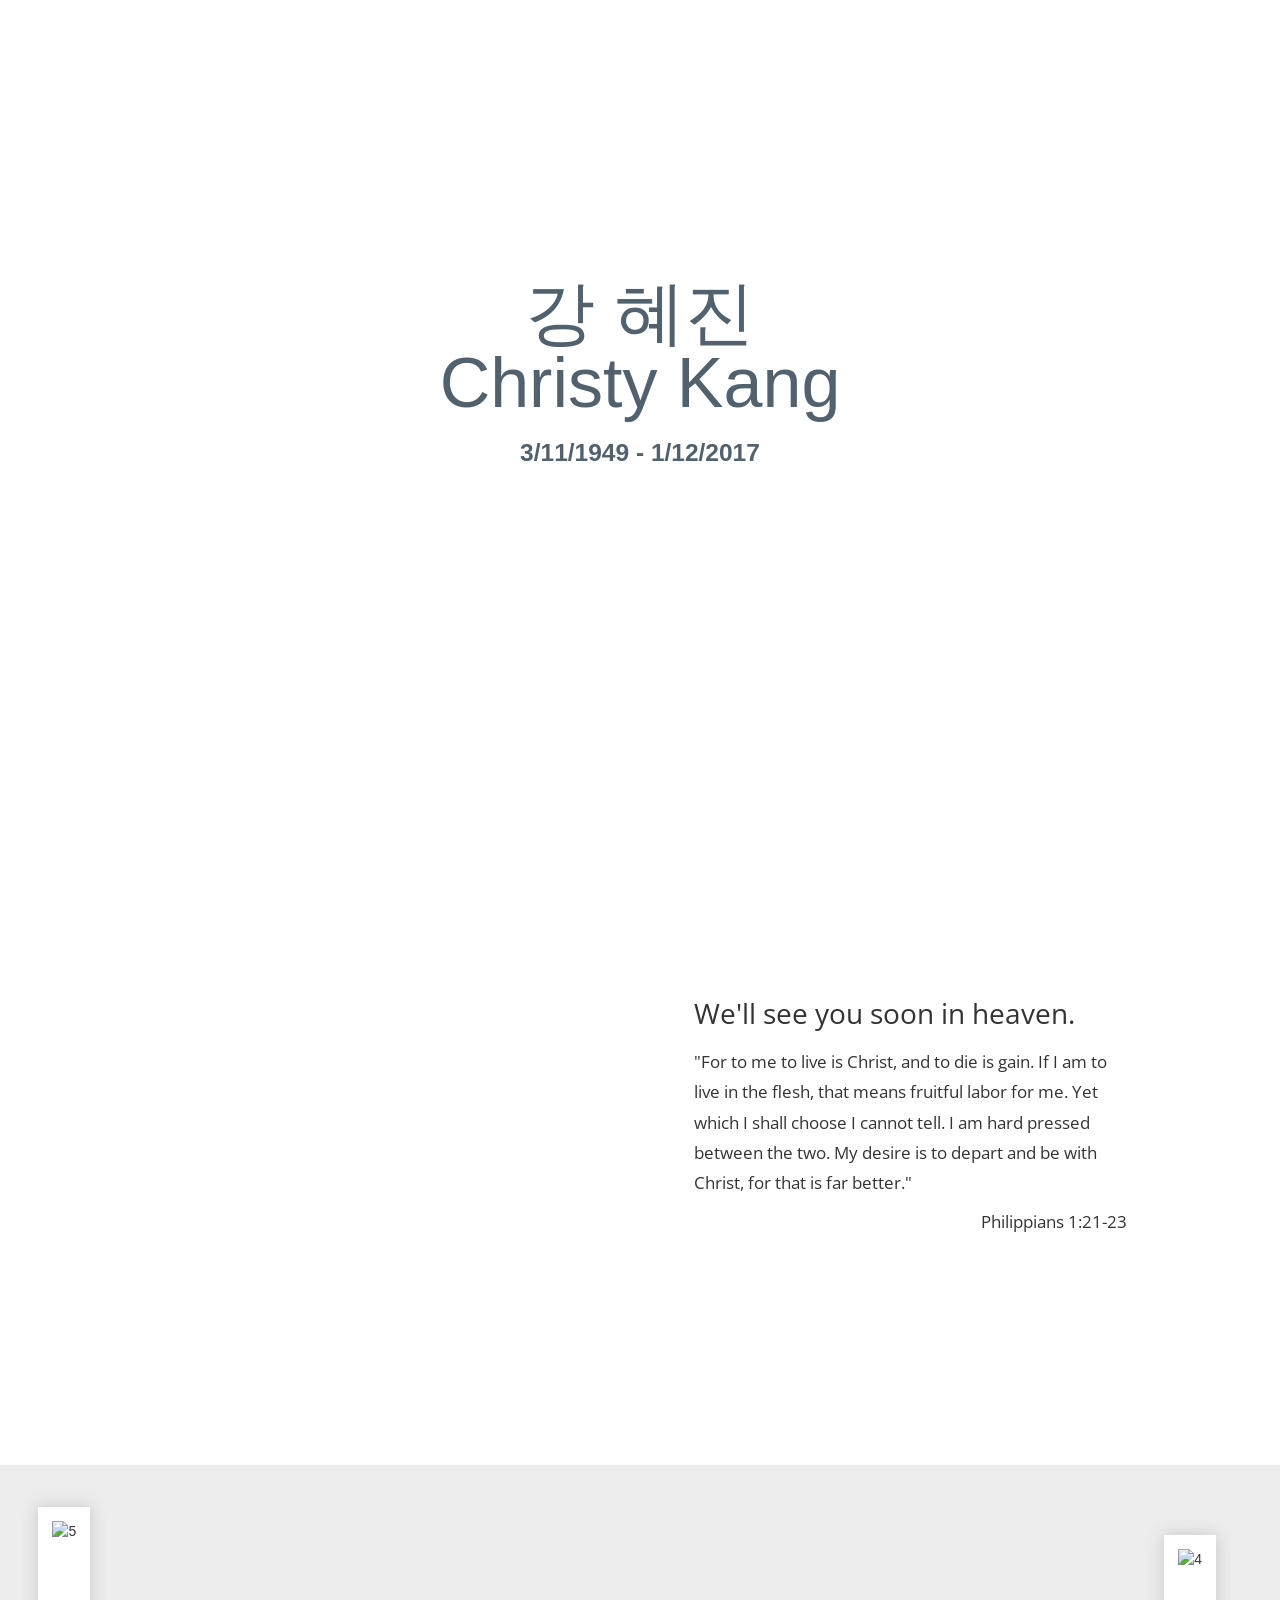
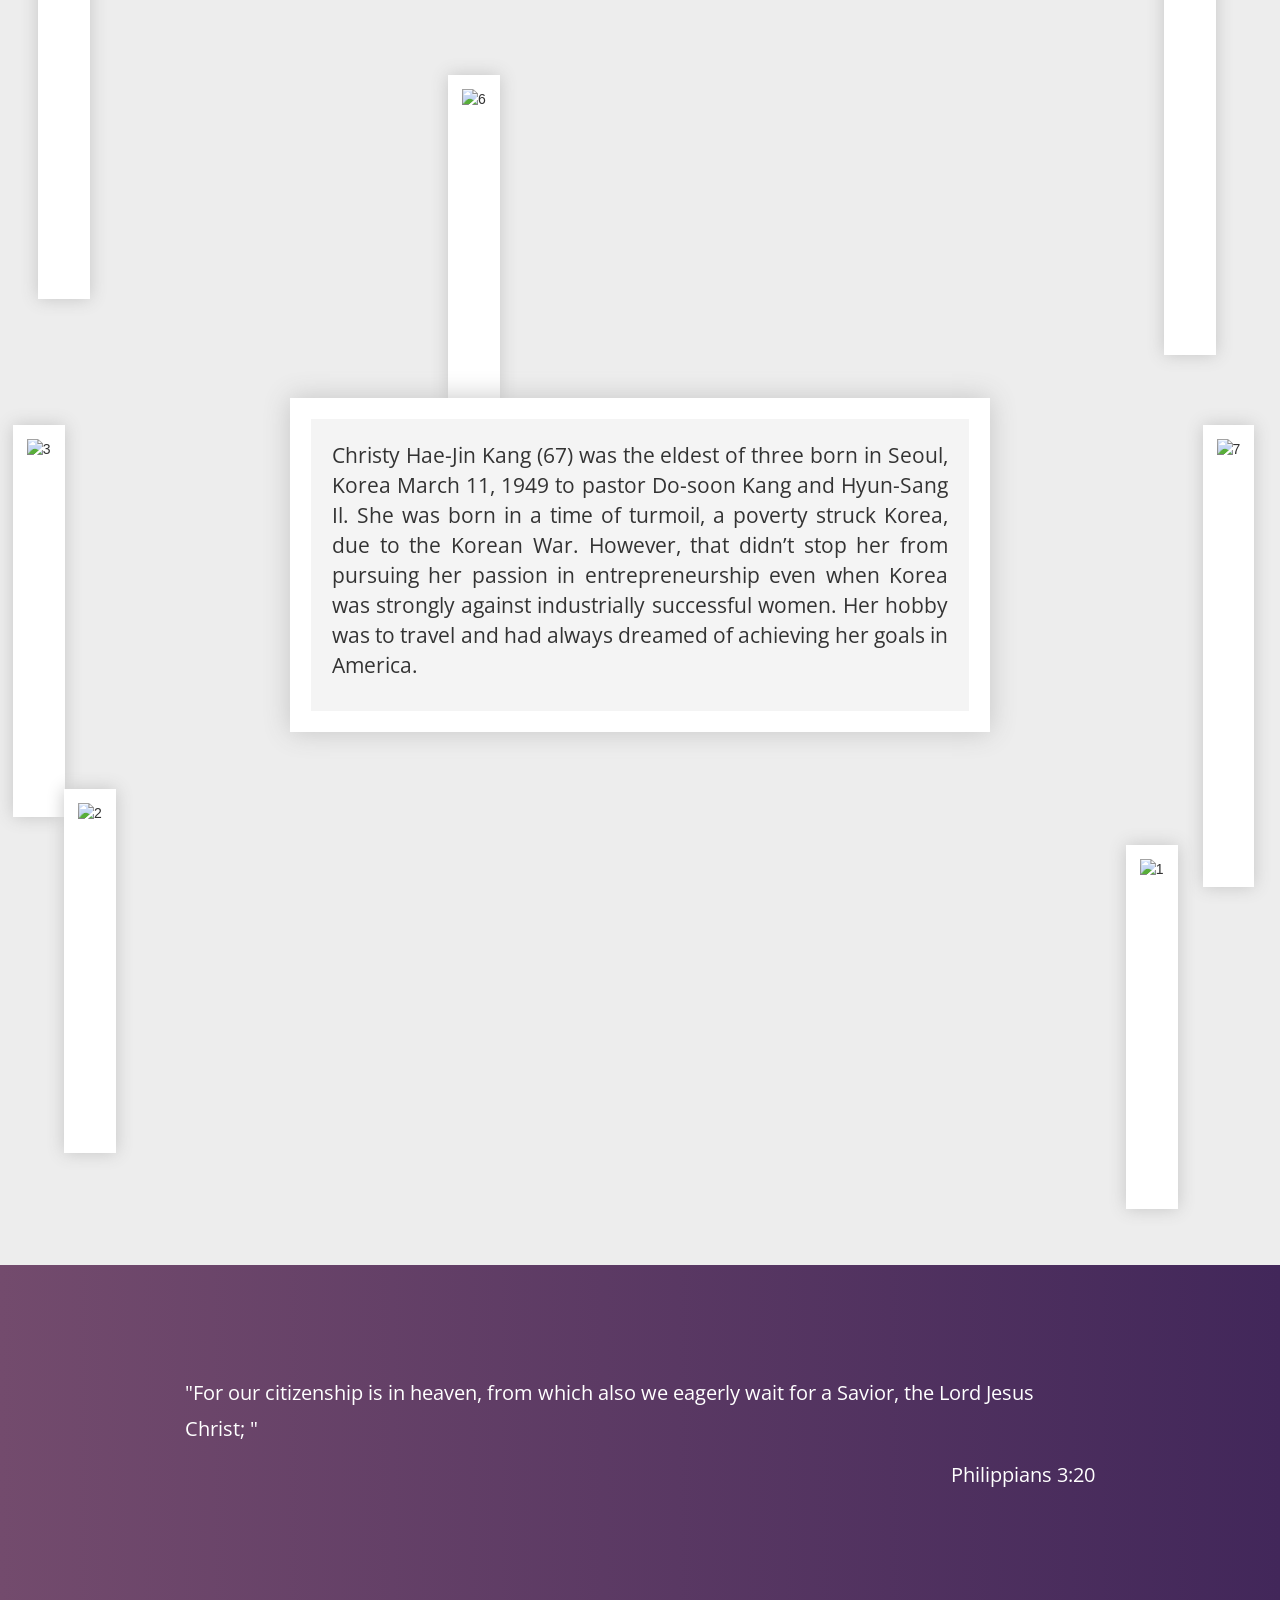
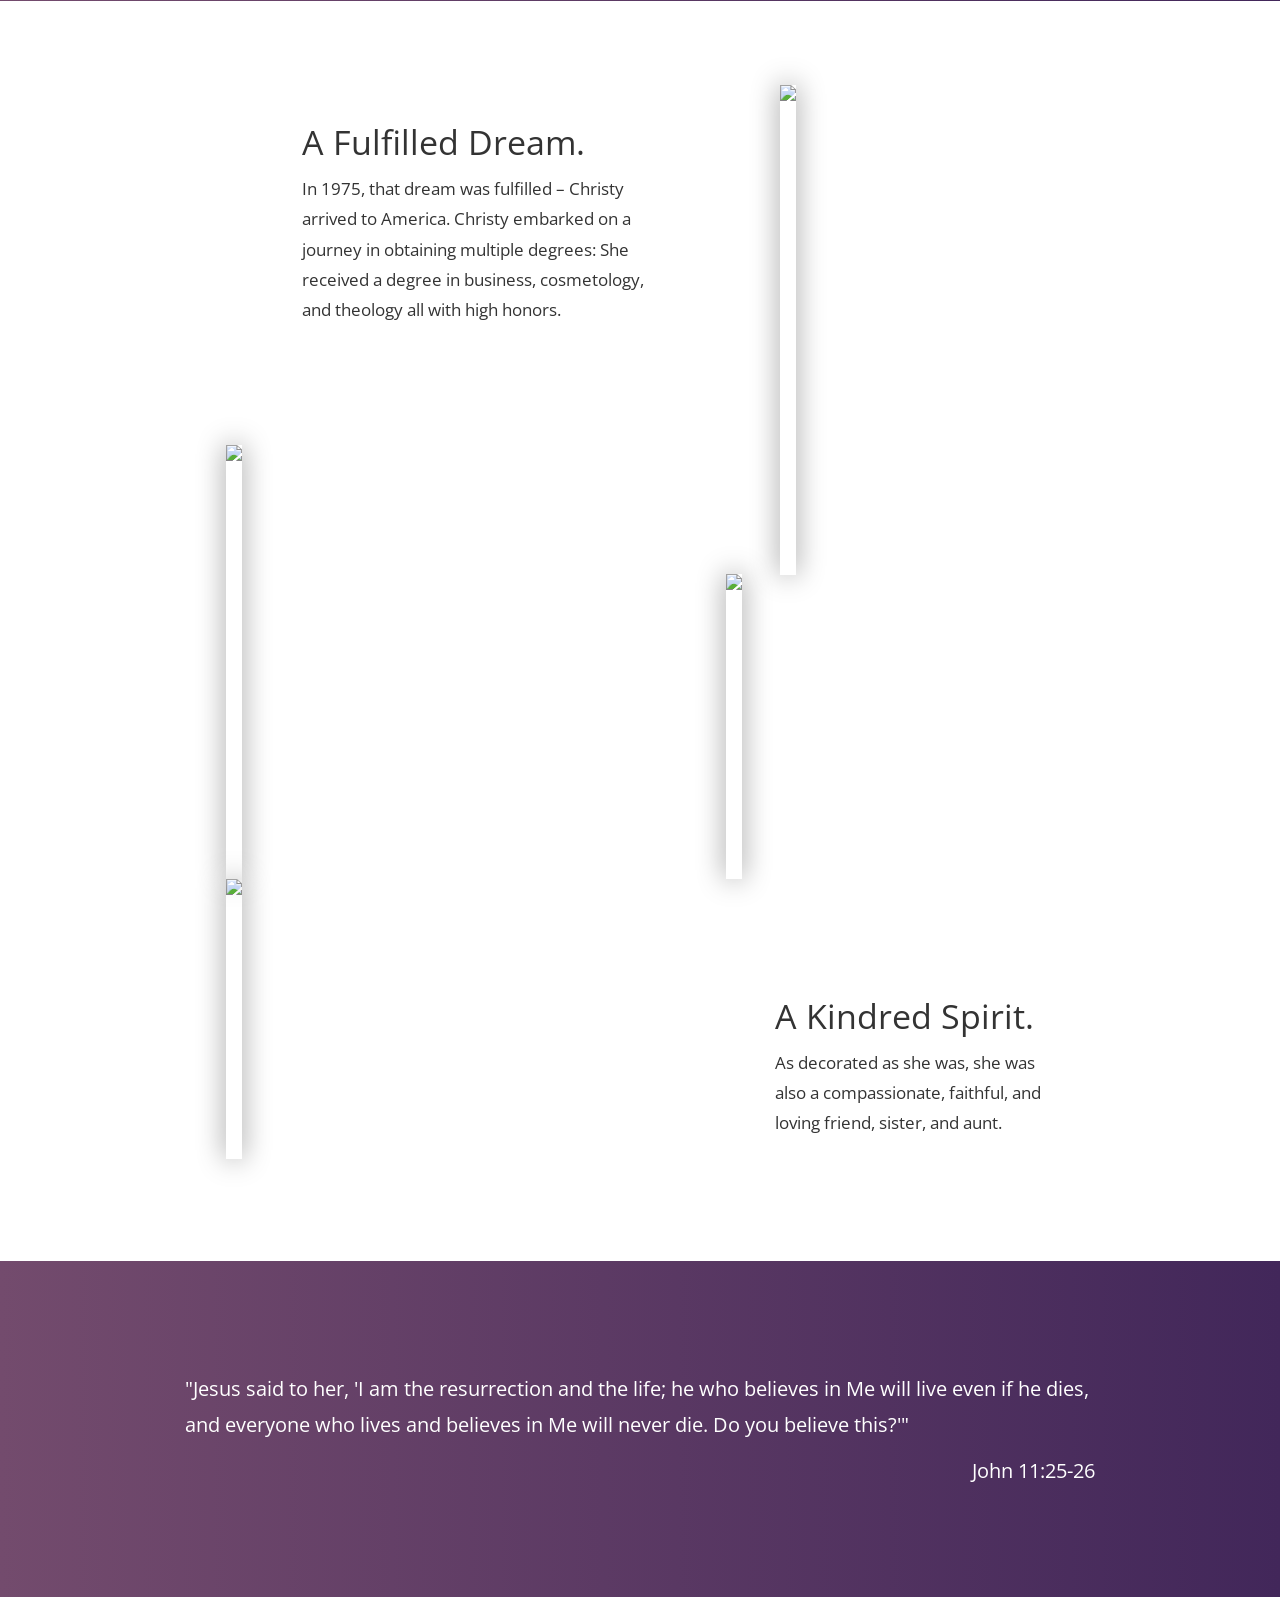
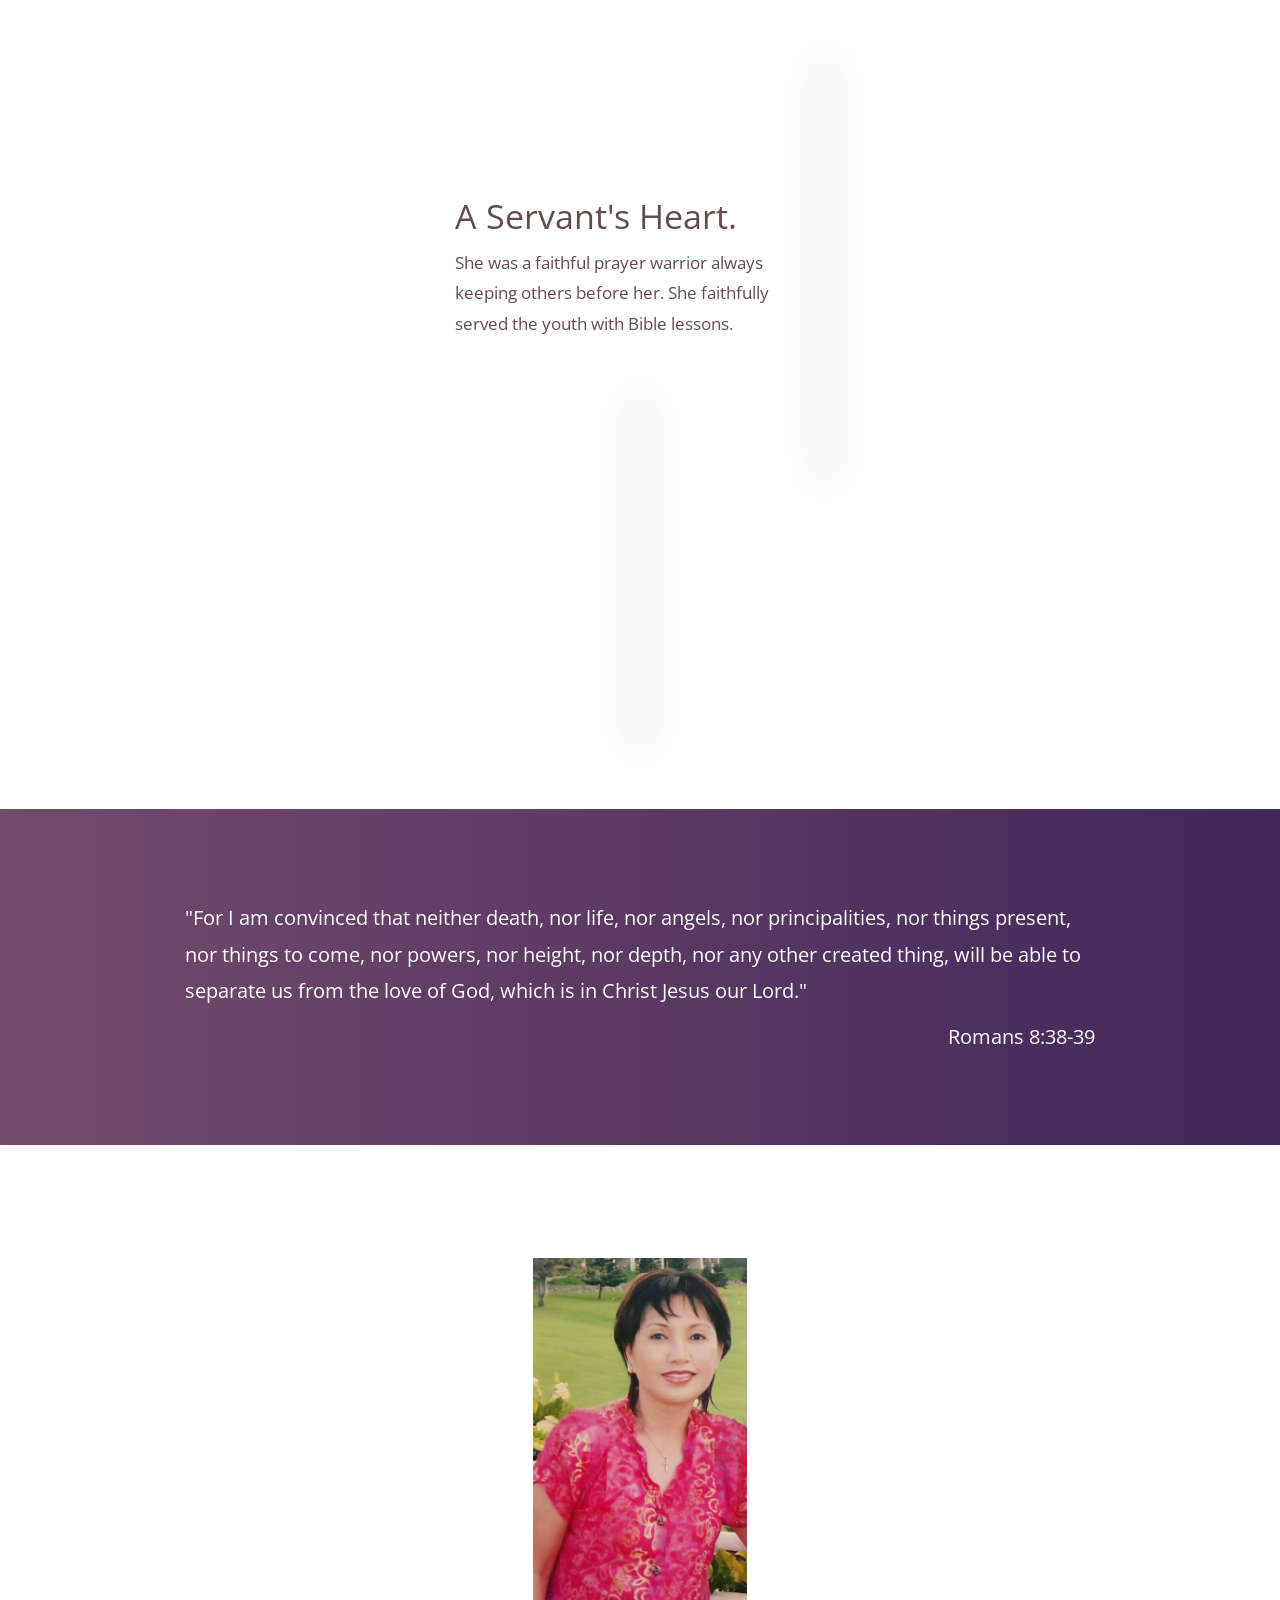
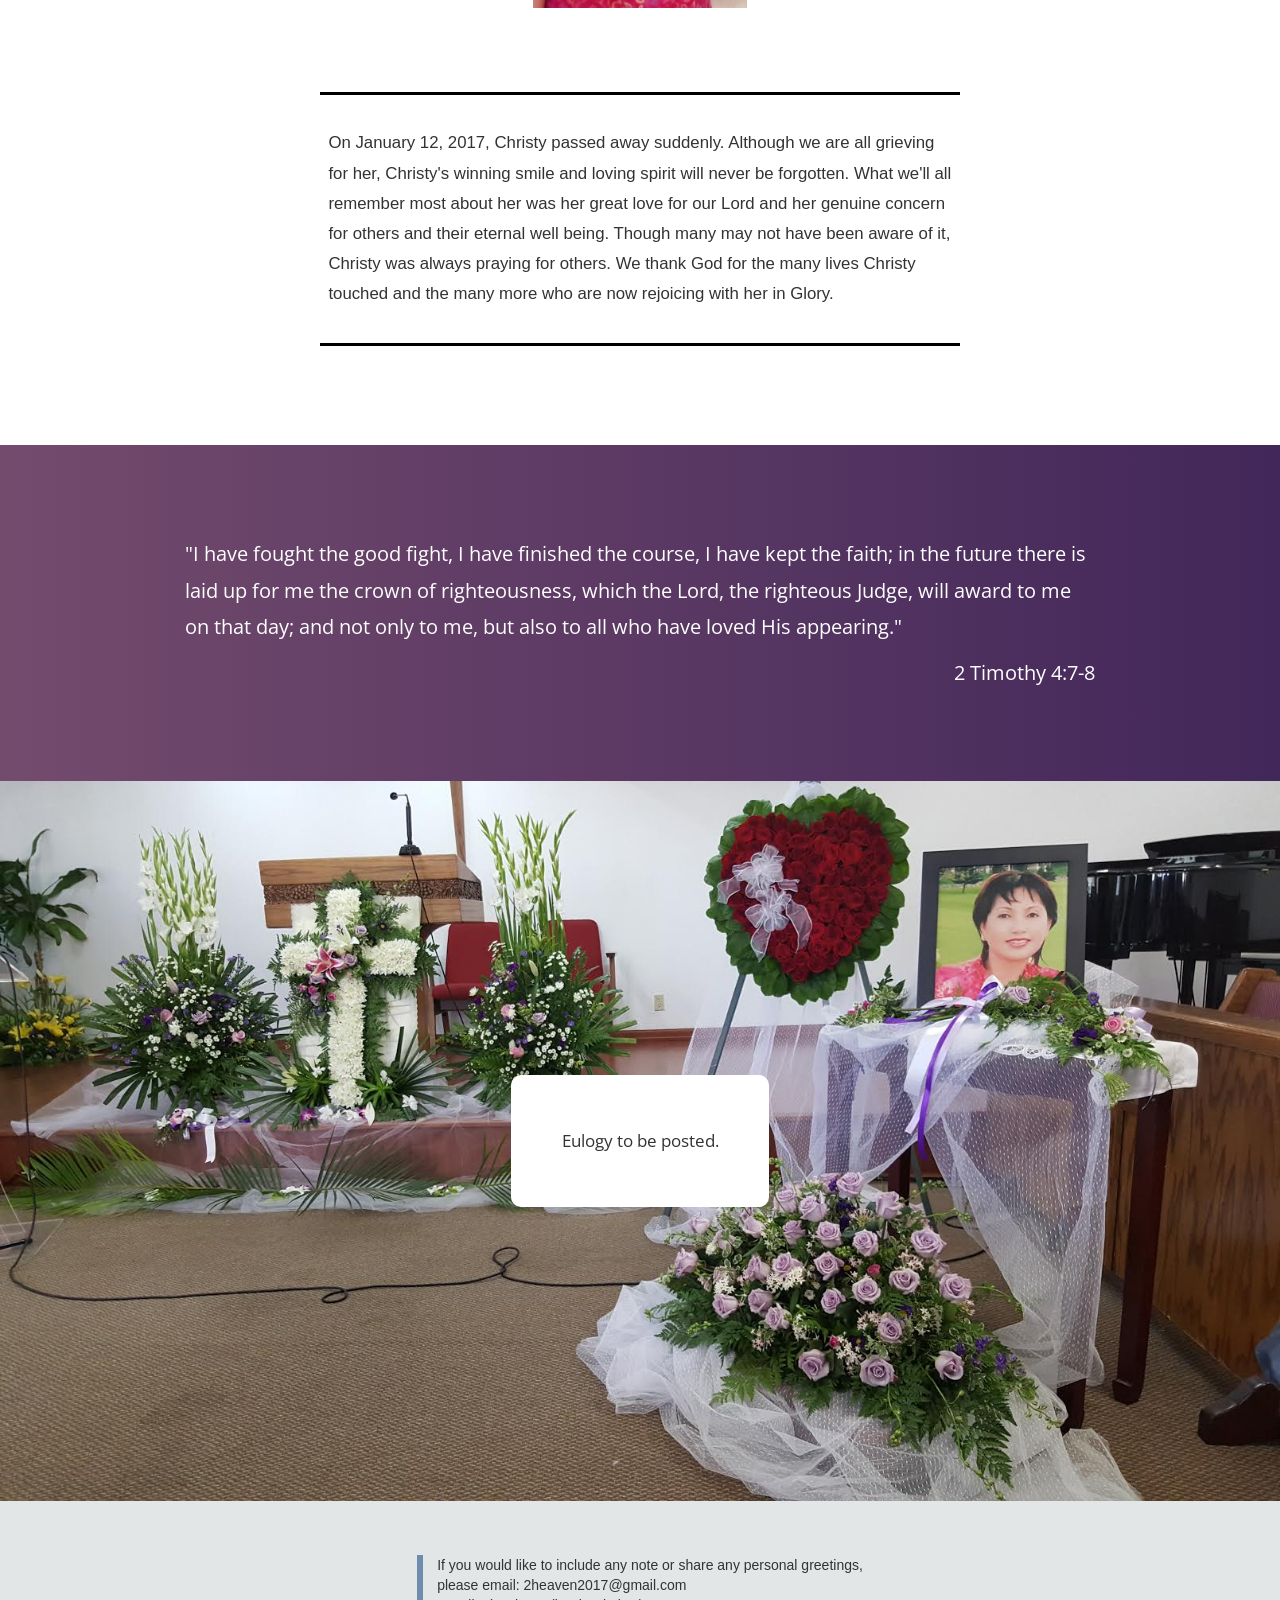
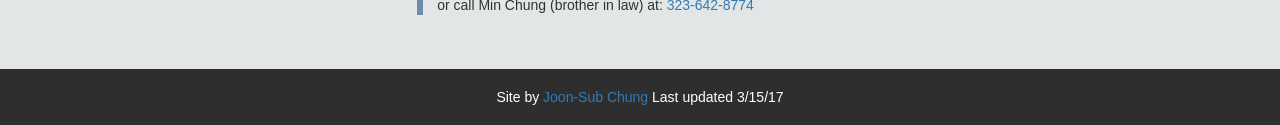
==== commit b882e1f9: "Look and Feel updated and pushed." ====
--- a/app/index.html
+++ b/app/index.html
@@ -21,8 +21,6 @@
         <!--endbuild-->
     </head>
     <body>
-        <section id="test" class="test">
-        </section>
         <section class="feature">
           <div class="hero">
             <div class="korean">
@@ -60,18 +58,13 @@
               <p>Christy Hae-Jin Kang (67) was the eldest of three born in Seoul, Korea March 11, 1949 to pastor Do-soon Kang and Hyun-Sang Il. She was born in a time of turmoil, a poverty struck Korea, due to the Korean War. However, that didn’t stop her from pursuing her passion in entrepreneurship even when Korea was strongly against industrially successful women. Her hobby was to travel and had always dreamed of achieving her goals in America.</p>
             </div>
 
+            <img src="./img/4.jpg" id="pic3" class="oldpics pic3" alt="3"/>
             <img src="./img/11.jpg" id="pic4" class="oldpics pic4" alt="4"/>
-            <img src="./img/48.jpg" id="pic5" class="oldpics pic5" alt="5"/>
-            <div id="pic3" class="floatingVerse">
-              <div class="versetext">
-                "I have fought the good fight, I have finished the course, I have kept the faith; in the future there is laid up for me the crown of righteousness, which the Lord, the righteous Judge, will award to me on that day; and not only to me, but also to all who have loved His appearing."
-                <br/>
-                <span class="verse">2 Timothy 4:7-8</span>
-              </div>
-            </div>
-            <img src="./img/49.jpg" id="pic6" class="oldpics pic6" alt="6"/>
+            <img src="./img/15.jpg" id="pic7" class="oldpics pic7" alt="7"/>
             <img src="./img/89.jpg" id="pic2" class="oldpics pic2" alt="2"/>
             <img src="./img/88.jpg" id="pic1" class="oldpics pic1" alt="1"/>
+            <img src="./img/48.jpg" id="pic5" class="oldpics pic5" alt="5"/>
+            <img src="./img/49.jpg" id="pic6" class="oldpics pic6" alt="6"/>
           </div>
         </section>
         <section class="verseBreak">
@@ -82,51 +75,54 @@
         </section>
         <section class="america">
           <div class="layout">
-
-            <img src="./img/91.jpg" class="pics pic0">
-            <img src="./img/graduation.jpg" class="pics pic1">
-            <!--<img src="./img/91.jpg" class="pics pic0"/>-->
-            <img src="./img/70.jpg" class="pics pic3"/>
-            <img src="./img/54.jpg" class="pics pic2">
-            <!--
-            <img src="./img/59.jpg" class="">
-          -->
+            <div class="part0">
+              <img src="./img/91.jpg" class="pics pic0">
+              <img src="./img/graduation.jpg" class="pics pic1">
+              <!--<img src="./img/91.jpg" class="pics pic0"/>-->
+              <img src="./img/70.jpg" class="pics pic3"/>
+              <img src="./img/54.jpg" class="pics pic2">
+              <!--
+              <img src="./img/59.jpg" class="">
+              -->
+            </div>
             <div class="part1">
               <div class="tagline">
                 A Fulfilled Dream.
               </div>
-              In 1975, that dream was fulfilled – Christy arrived to America. Christy embarked on a journey in obtaining multiple degrees: She received a degree in business, cosmetology, and theology all with high honors.</p>
+              <p>In 1975, that dream was fulfilled – Christy arrived to America. Christy embarked on a journey in obtaining multiple degrees: She received a degree in business, cosmetology, and theology all with high honors.</p>
             </div>
             <div class="part2">
               <div class="tagline">
                 A Kindred Spirit.
               </div>
-              As decorated as she was, she was also a compassionate, faithful, and loving friend, sister, and aunt.</p>
-            </div>
-          </div>
+              <p>As decorated as she was, she was also a compassionate, faithful, and loving friend, sister, and aunt.</p>
+            </div>
+          </div>
+        </section>
+        <section class="verseBreak">
+          <div class="versetext">
+            "Jesus said to her, 'I am the resurrection and the life; he who believes in Me will live even if he dies, and everyone who lives and believes in Me will never die. Do you believe this?'"
+            <br /><span class="verse">John 11:25-26</span>
         </section>
         <section class="heart">
           <div class="summary">
-            <div class="text">
+            <div class="grid text">
               <div class="title">A Servant's Heart.</div>
               <div class="description">She was a faithful prayer warrior always keeping others before her. She faithfully served the youth with Bible lessons.</div>
             </div>
-            <div class="bakeimg">
+            <div class="grid">
               <img src="./img/53.jpg" class="pics" alt="">
             </div>
           </div>
-          <div class="bottom">
-            <div class="support">
-              <img src="./img/kids.jpg" alt="">
-            </div>
-            <div class="support">
-              <img src="./img/jacky.jpg" alt="">
-            </div>
-            <div class="support">
-              <img src="./img/34.jpg"/>
-            </div>
-          </div>
-        </section>
+          <img src="./img/kids.jpg" class="overlaypic" alt="">
+        </section>
+
+        <section class="verseBreak">
+          <div class="versetext">
+            "For I am convinced that neither death, nor life, nor angels, nor principalities, nor things present, nor things to come, nor powers, nor height, nor depth, nor any other created thing, will be able to separate us from the love of God, which is in Christ Jesus our Lord."
+            <br /><span class="verse">Romans 8:38-39</span>
+        </section>
+
         <section class="passing">
           <div class="remarks">
             <div class="obi">
@@ -137,7 +133,21 @@
             </div>
           </div>
         </section>
+
+        <section class="verseBreak">
+          <div class="versetext">
+            "I have fought the good fight, I have finished the course, I have kept the faith; in the future there is laid up for me the crown of righteousness, which the Lord, the righteous Judge, will award to me on that day; and not only to me, but also to all who have loved His appearing."
+            <br /><span class="verse">2 Timothy 4:7-8</span>
+        </section>
+        <!--
         <section class="bible ">
+        <div id="pic3" class="floatingVerse">
+          <div class="versetext">
+            "I have fought the good fight, I have finished the course, I have kept the faith; in the future there is laid up for me the crown of righteousness, which the Lord, the righteous Judge, will award to me on that day; and not only to me, but also to all who have loved His appearing."
+            <br/>
+            <span class="verse">2 Timothy 4:7-8</span>
+          </div>
+        </div>
           <div>
             But store up for yourselves treasures in heaven, where neither moth nor rust destroys, and where thieves do not break in or steal;
             -Matthew 6:20
@@ -171,32 +181,32 @@
             - 1 Corinthians 15:50-55
           </div>
           <div>
-            Jesus said to her, "I am the resurrection and the life; he who believes in Me will live even if he dies, and everyone who lives and believes in Me will never die. Do you believe this?"
-            - John 11:25-26
           </div>
           <div>
             But I say, walk by the Spirit, and you will not carry out the desire of the flesh. But the fruit of the Spirit is love, joy, peace, patience, kindness, goodness, faithfulness, gentleness, self-control; against such things there is no law.
             - Galatians 5:16;22-23
           </div>
           <div>
-            For I am convinced that neither death, nor life, nor angels, nor principalities, nor things present, nor things to come, nor powers, nor height, nor depth, nor any other created thing, will be able to separate us from the love of God, which is in Christ Jesus our Lord.
-            - Romans 8:38-39
-          </div>
-          <div>
             Therefore if you have been raised up with Christ, keep seeking the things above, where Christ is, seated at the right hand of God. Set your mind on the things above, not on the things that are on earth. For you have died and your life is hidden with Christ in God. When Christ, who is our life, is revealed, then you also will be revealed with Him in glory.
             - Colossians 3:1-4
           </div>
-          <div>
-            I have fought the good fight, I have finished the course, I have kept the faith; in the future there is laid up for me the crown of righteousness, which the Lord, the righteous Judge, will award to me on that day; and not only to me, but also to all who have loved His appearing.
-            - 2 Timothy 4:7-8
-          </div>
-        </section>
-        <section class="center">
-          If you would like to include any note or share any personal greetings, please email: <a href="mailto:2heaven@gmail.com">2heaven2017@gmail.com</a><br />
-          Or call Min Chung (brother in law) at: (323) 642-8774
+        </section>
+          -->
+        <section class="eulogy">
+          <div class="text">
+            Eulogy to be posted.
+          </div>
+        </section>
+        <section class="cta">
+          <div class="content">
+            If you would like to include any note or share any personal greetings, <br />please email: 2heaven2017@gmail.com
+            <br />or call Min Chung (brother in law) at: <a href="tel:+3236428774">323-642-8774</a>
+          </div>
         </section>
         <footer>
-          Please come back as we will be updating this site with a more formal eulogy, pictures, the funeral service note, and more.
+          <div>
+            Site by <a href="https://www.linkedin.com/in/joonsub/">Joon-Sub Chung</a> Last updated 3/15/17
+          </div>
         </footer>
         <script src="https://ajax.googleapis.com/ajax/libs/jquery/2.2.4/jquery.min.js"></script>
         <!--build:js js/main.min.js -->
--- a/app/css/styles.css
+++ b/app/css/styles.css
@@ -10,7 +10,8 @@
 .versetext {
   font-size: 1.2em;
   line-height: 1.8em;
-  font-family: 'Open Sans', serif; }
+  font-family: 'Open Sans', serif;
+  width: 50%; }
 
 .verse {
   float: right;
@@ -74,11 +75,13 @@
         section.toheaven .sidebyside .description .annotation .tagline {
           font-size: 2em;
           margin-bottom: .5em; }
+        section.toheaven .sidebyside .description .annotation .versetext {
+          width: 100%; }
 
 section.growingup {
   background: #ededed;
   background-size: cover;
-  height: 130em; }
+  height: 120em; }
   section.growingup .layout {
     display: -ms-flexbox;
     display: flex;
@@ -114,24 +117,32 @@
     padding: 2em;
     box-shadow: 0 0 1.2em #c5c5c5; }
     section.growingup .oldpics.pic1 {
-      right: 17%;
-      top: 90em;
+      right: 8%;
+      top: 84em;
+      height: 30em; }
+    section.growingup .oldpics.pic2 {
+      left: 15%;
+      top: 75em;
+      height: 30em; }
+    section.growingup .oldpics.pic3 {
+      left: 2%;
+      top: 41em;
+      height: 30em; }
+    section.growingup .oldpics.pic4 {
+      left: 66%;
+      top: 6em;
       height: 40em; }
-    section.growingup .oldpics.pic2 {
-      left: 12%;
-      top: 90em;
-      height: 40em; }
-    section.growingup .oldpics.pic4 {
-      right: 2%;
-      top: 20em;
-      height: 60em; }
     section.growingup .oldpics.pic5 {
-      left: 15%;
-      top: 10em;
+      left: 4%;
+      top: 7em;
       height: 30em; }
     section.growingup .oldpics.pic6 {
-      left: 5%;
-      top: 55em;
+      left: 32%;
+      top: 15em;
+      height: 30em; }
+    section.growingup .oldpics.pic7 {
+      right: 2%;
+      top: 50em;
       height: 30em; }
 
 section.verseBreak {
@@ -145,6 +156,7 @@
   height: 30em;
   color: #fff;
   background-color: #a179a9;
+  background: linear-gradient(to left, #42275a, #734b6d);
   font-size: 1.2em;
   line-height: 1.8em; }
 
@@ -245,56 +257,418 @@
     background-color: #ededed; }
 
 section.heart {
-  background-color: black;
-  color: white;
-  height: 75em;
+  background: url(../img/cloud3.jpg) no-repeat center center fixed;
+  color: #624c4c;
+  height: 95em;
+  display: -ms-flexbox;
+  display: flex;
+  -ms-flex-pack: center;
+  justify-content: center;
+  -ms-flex-align: center;
+  align-items: center;
   position: relative; }
+  section.heart .overlaypic {
+    height: 35em;
+    position: absolute;
+    top: 50%;
+    left: 50%;
+    transform: translate(-75%, 10%);
+    box-shadow: 0 0 3em 2px #9d9d96; }
   section.heart .summary {
-    height: 75em;
     display: -ms-flexbox;
     display: flex;
+    -ms-flex-flow: row wrap;
+    flex-flow: row wrap;
+    -ms-flex-direction: row;
+    flex-direction: row;
     -ms-flex-pack: center;
     justify-content: center;
     -ms-flex-align: center;
-    align-items: center; }
+    align-items: center;
+    margin-top: -25em; }
+    section.heart .summary .grid {
+      display: -ms-flexbox;
+      display: flex;
+      -ms-flex-wrap: wrap;
+      flex-wrap: wrap;
+      -ms-flex-direction: column;
+      flex-direction: column; }
     section.heart .summary .text {
-      width: 20em;
-      margin-right: 3em;
+      padding-right: 8em;
+      width: 30em;
       font-size: 1.2em;
       line-height: 1.8em;
       font-family: 'Open Sans', serif; }
       section.heart .summary .text .title {
         font-size: 2em;
         margin-bottom: .5em; }
-    section.heart .summary .bakeimg .pics {
-      height: 40em; }
-  section.heart .bottom {
-    position: absolute;
-    bottom: 0;
-    display: -ms-flexbox;
-    display: flex;
-    -ms-flex-pack: center;
-    justify-content: center;
-    width: 100%; }
-    section.heart .bottom .support img {
-      height: 20em; }
-
-@media only screen and (min-width: 768px) and (max-width: 1330px) {
+    section.heart .summary .pics {
+      height: 47em;
+      box-shadow: 0 0 3em 2px #9d9d96; }
+
+section.cta {
+  display: -ms-flexbox;
+  display: flex;
+  -ms-flex-pack: center;
+  justify-content: center;
+  -ms-flex-align: center;
+  align-items: center;
+  background-color: #e2e6e7;
+  height: 12em; }
+  section.cta div.content {
+    border-left: solid 6px #6f8bae;
+    padding-left: 1em; }
+
+section.eulogy {
+  background: url(../img/background.jpg) no-repeat center center;
+  height: 80vh;
+  background-size: cover;
+  display: -ms-flexbox;
+  display: flex;
+  -ms-flex-pack: center;
+  justify-content: center;
+  -ms-flex-align: center;
+  align-items: center; }
+  section.eulogy .text {
+    font-size: 1.2em;
+    line-height: 1.8em;
+    font-family: 'Open Sans', serif;
+    background-color: #fff;
+    padding: 3em;
+    border-radius: 10px; }
+
+footer {
+  display: -ms-flexbox;
+  display: flex;
+  -ms-flex-pack: center;
+  justify-content: center;
+  -ms-flex-align: center;
+  align-items: center;
+  height: 4em;
+  color: #fff;
+  background-color: #2e2e2e; }
+
+@media only screen and (min-width: 768px) and (max-width: 1410px) {
+  section.verseBreak {
+    height: 20em; }
+    section.verseBreak .versetext {
+      width: 75%; }
   section.toheaven {
     height: 50em; }
     section.toheaven .sidebyside {
-      width: 100%; }
+      width: 100%;
+      padding: 2em; }
+      section.toheaven .sidebyside .description .annotation {
+        margin-left: 2em;
+        width: 61%; }
       section.toheaven .sidebyside .sideimage {
-        width: 80em;
-        height: 40em;
+        width: 97em;
+        height: 42em;
         background: url(../img/52.jpg) no-repeat center center;
-        background-size: cover; } }
+        background-size: cover; }
+  section.growingup {
+    height: 100em; }
+    section.growingup .layout .parallax {
+      padding: 1em;
+      width: 700px;
+      text-align: justify; }
+    section.growingup .oldpics {
+      padding: 1em; }
+      section.growingup .oldpics.pic1 {
+        right: 8%;
+        top: 70em;
+        height: 26em; }
+      section.growingup .oldpics.pic2 {
+        left: 5%;
+        top: 66em;
+        height: 26em;
+        z-index: 50; }
+      section.growingup .oldpics.pic3 {
+        left: 1%;
+        top: 40em;
+        height: 28em; }
+      section.growingup .oldpics.pic4 {
+        right: 5%;
+        left: auto;
+        top: 5em;
+        height: 30em; }
+      section.growingup .oldpics.pic5 {
+        left: 3%;
+        top: 3em;
+        height: 28em; }
+      section.growingup .oldpics.pic6 {
+        left: 35%;
+        top: 15em;
+        height: 28em; }
+      section.growingup .oldpics.pic7 {
+        right: 2%;
+        top: 40em;
+        height: 33em; }
+  section.america {
+    height: 90em; }
+    section.america .layout {
+      width: 940px; }
+      section.america .layout .part0 .pics {
+        box-shadow: 0 0 2em #969696; }
+        section.america .layout .part0 .pics.pic0 {
+          left: 43.6em;
+          height: 35em;
+          top: -39em; }
+        section.america .layout .part0 .pics.pic1 {
+          left: 39.7em;
+          height: 21.8em;
+          top: -4.1em; }
+        section.america .layout .part0 .pics.pic2 {
+          left: 4em;
+          height: 31em;
+          top: -13.3em; }
+        section.america .layout .part0 .pics.pic3 {
+          left: 4em;
+          height: 20em;
+          top: 17.7em;
+          z-index: 300; }
+      section.america .layout .part1 {
+        left: 14%;
+        top: -30em;
+        max-width: 30em;
+        width: 37%; }
+      section.america .layout .part2 {
+        top: 22em;
+        left: 36em;
+        width: 30%; }
+  section.heart {
+    height: 58em; }
+    section.heart .summary {
+      margin-top: -19em; }
+      section.heart .summary .text {
+        width: 22em;
+        padding-right: 1em; }
+      section.heart .summary .pics {
+        height: 30em; }
+    section.heart .overlaypic {
+      height: 25em;
+      top: 45%; }
+  section.passing .remarks {
+    -ms-flex-direction: column;
+    flex-direction: column;
+    -ms-flex-pack: center;
+    justify-content: center;
+    -ms-flex-align: center;
+    align-items: center; }
+    section.passing .remarks .obi {
+      margin: 0;
+      margin-bottom: 5em;
+      padding: 1em; }
+      section.passing .remarks .obi .side-image {
+        height: 25em; } }
+
+@media only screen and (min-width: 768px) and (max-width: 1000px) {
+  section.growingup {
+    height: 100em; }
+    section.growingup .layout .parallax {
+      padding: 1em;
+      width: 440px;
+      text-align: justify; }
+    section.growingup .oldpics {
+      padding: 1em; }
+      section.growingup .oldpics.pic1 {
+        right: 8%;
+        top: 74em;
+        height: 22em; }
+      section.growingup .oldpics.pic2 {
+        left: 5%;
+        top: 64em;
+        height: 22em;
+        z-index: 50; }
+      section.growingup .oldpics.pic3 {
+        left: 1%;
+        top: 30em;
+        height: 25em; }
+      section.growingup .oldpics.pic4 {
+        right: 5%;
+        left: auto;
+        top: 5em;
+        height: 26em; }
+      section.growingup .oldpics.pic5 {
+        left: 3%;
+        top: 3em;
+        height: 24em; }
+      section.growingup .oldpics.pic6 {
+        left: 35%;
+        top: 15em;
+        height: 23em; }
+      section.growingup .oldpics.pic7 {
+        right: 2%;
+        top: 40em;
+        height: 30em; }
+  section.america {
+    height: 90em; }
+    section.america .layout .part0 {
+      position: absolute;
+      left: 10%;
+      transform: translateX(6em); }
+      section.america .layout .part0 .pics {
+        box-shadow: 0 0 2em #969696; }
+        section.america .layout .part0 .pics.pic0 {
+          left: 26em;
+          height: 35em;
+          top: -39em; }
+        section.america .layout .part0 .pics.pic1 {
+          left: -4.3em;
+          height: 23em;
+          top: -9em; }
+        section.america .layout .part0 .pics.pic2 {
+          left: 16.5em;
+          height: 20em;
+          top: -4em;
+          z-index: 500; }
+        section.america .layout .part0 .pics.pic3 {
+          left: -7em;
+          height: 20em;
+          top: 13.9em; }
+    section.america .layout .part1 {
+      left: 13%;
+      top: -30em;
+      max-width: 30em;
+      width: 37%; }
+    section.america .layout .part2 {
+      top: 19em;
+      right: 1em;
+      width: 30%;
+      left: auto; } }
 
 @media only screen and (max-width: 768px) {
+  .versetext {
+    width: 90%;
+    padding: 1em; }
+  section.verseBreak {
+    padding: 2em 1em;
+    height: auto;
+    color: #fff;
+    background-color: #a179a9;
+    background: linear-gradient(to left, #42275a, #734b6d);
+    font-size: 1em;
+    line-height: 1.8em; }
+  section.heart {
+    height: auto;
+    background: none;
+    background-color: #d9dfdf;
+    display: block;
+    padding: 0;
+    padding-bottom: 1em; }
+    section.heart .overlaypic {
+      position: relative;
+      top: auto;
+      left: auto;
+      transform: none;
+      height: auto;
+      width: 100%;
+      box-shadow: none;
+      padding: 1em; }
+    section.heart .summary {
+      margin-top: 0; }
+      section.heart .summary .pics {
+        height: auto;
+        width: 100%;
+        padding: 1em;
+        box-shadow: none; }
+      section.heart .summary .text {
+        color: #000;
+        width: 100%;
+        padding-right: 0em;
+        padding: 2em 1em 1em; }
+  section.passing {
+    height: auto;
+    padding: 2em 0; }
+    section.passing .remarks {
+      -ms-flex-direction: column;
+      flex-direction: column; }
+      section.passing .remarks .obi {
+        margin-right: 0em;
+        display: -ms-flexbox;
+        display: flex;
+        -ms-flex-pack: center;
+        justify-content: center; }
+        section.passing .remarks .obi .side-image {
+          height: 20em; }
+    section.passing .excerpt {
+      width: 100%;
+      border: none;
+      padding: 2em 1em 0em;
+      font-size: 1.2em;
+      line-height: 1.8em; }
+  section.america {
+    height: auto;
+    position: relative; }
+    section.america .layout {
+      width: 100%;
+      display: -ms-flexbox;
+      display: flex;
+      -ms-flex-direction: column;
+      flex-direction: column; }
+      section.america .layout .part0 {
+        -ms-flex-order: 2;
+        order: 2; }
+      section.america .layout .part1 {
+        -ms-flex-order: 1;
+        order: 1;
+        position: relative;
+        background-color: #fff;
+        padding: 2em 1em 1em;
+        top: 0;
+        left: 0;
+        width: 100%;
+        font-size: 1.2em;
+        line-height: 1.8em;
+        font-family: 'Open Sans', serif; }
+        section.america .layout .part1 .tagline {
+          font-size: 2em;
+          margin-bottom: .5em; }
+      section.america .layout .part2 {
+        -ms-flex-order: 3;
+        order: 3;
+        position: relative;
+        top: 0;
+        left: 0;
+        padding: 2em 1em;
+        width: 100%;
+        font-size: 1.2em;
+        line-height: 1.8em;
+        font-family: 'Open Sans', serif; }
+        section.america .layout .part2 .tagline {
+          font-size: 2em;
+          margin-bottom: .5em; }
+      section.america .layout .pics {
+        position: inherit;
+        box-shadow: none; }
+        section.america .layout .pics.pic0 {
+          height: auto;
+          width: 100%;
+          top: 0;
+          left: 0;
+          padding: 1em; }
+        section.america .layout .pics.pic1 {
+          top: 0;
+          left: 0;
+          height: auto;
+          width: 100%;
+          padding: 1em; }
+        section.america .layout .pics.pic2 {
+          top: 0;
+          left: 0;
+          height: auto;
+          width: 100%;
+          padding: 1em; }
+        section.america .layout .pics.pic3 {
+          top: 0;
+          left: 0;
+          height: auto;
+          width: 100%;
+          padding: 1em; }
   section.toheaven {
     padding: 0em; }
   section.toheaven {
-    height: auto;
+    height: 100%;
     display: -ms-flexbox;
     display: flex;
     -ms-flex-pack: center;
@@ -317,8 +691,11 @@
         section.toheaven .sidebyside .description .annotation {
           width: 100vw;
           margin-left: 0em; }
+          section.toheaven .sidebyside .description .annotation .tagline {
+            font-size: 1.75em;
+            text-align: center; }
   section.growingup {
-    height: 200em; }
+    height: auto; }
     section.growingup .layout {
       position: relative;
       -ms-flex-direction: column-reverse;
@@ -341,7 +718,11 @@
     section.growingup .oldpics {
       position: relative;
       width: 100%;
-      height: auto; }
+      height: auto;
+      box-shadow: none;
+      border-top: 1px solid #c0c0c0; }
+      section.growingup .oldpics:last-child {
+        border-bottom: 1px solid #c0c0c0; }
       section.growingup .oldpics.pic1 {
         left: 0;
         top: 0;
@@ -349,7 +730,7 @@
         width: 100%;
         transform: none; }
       section.growingup .oldpics.pic2 {
-        left: 15%;
+        left: 0;
         top: 0;
         height: auto;
         width: 100%;
@@ -377,4 +758,10 @@
         top: 0;
         height: auto;
         width: 100%;
+        transform: none; }
+      section.growingup .oldpics.pic7 {
+        left: 0;
+        top: 0;
+        height: auto;
+        width: 100%;
         transform: none; } }
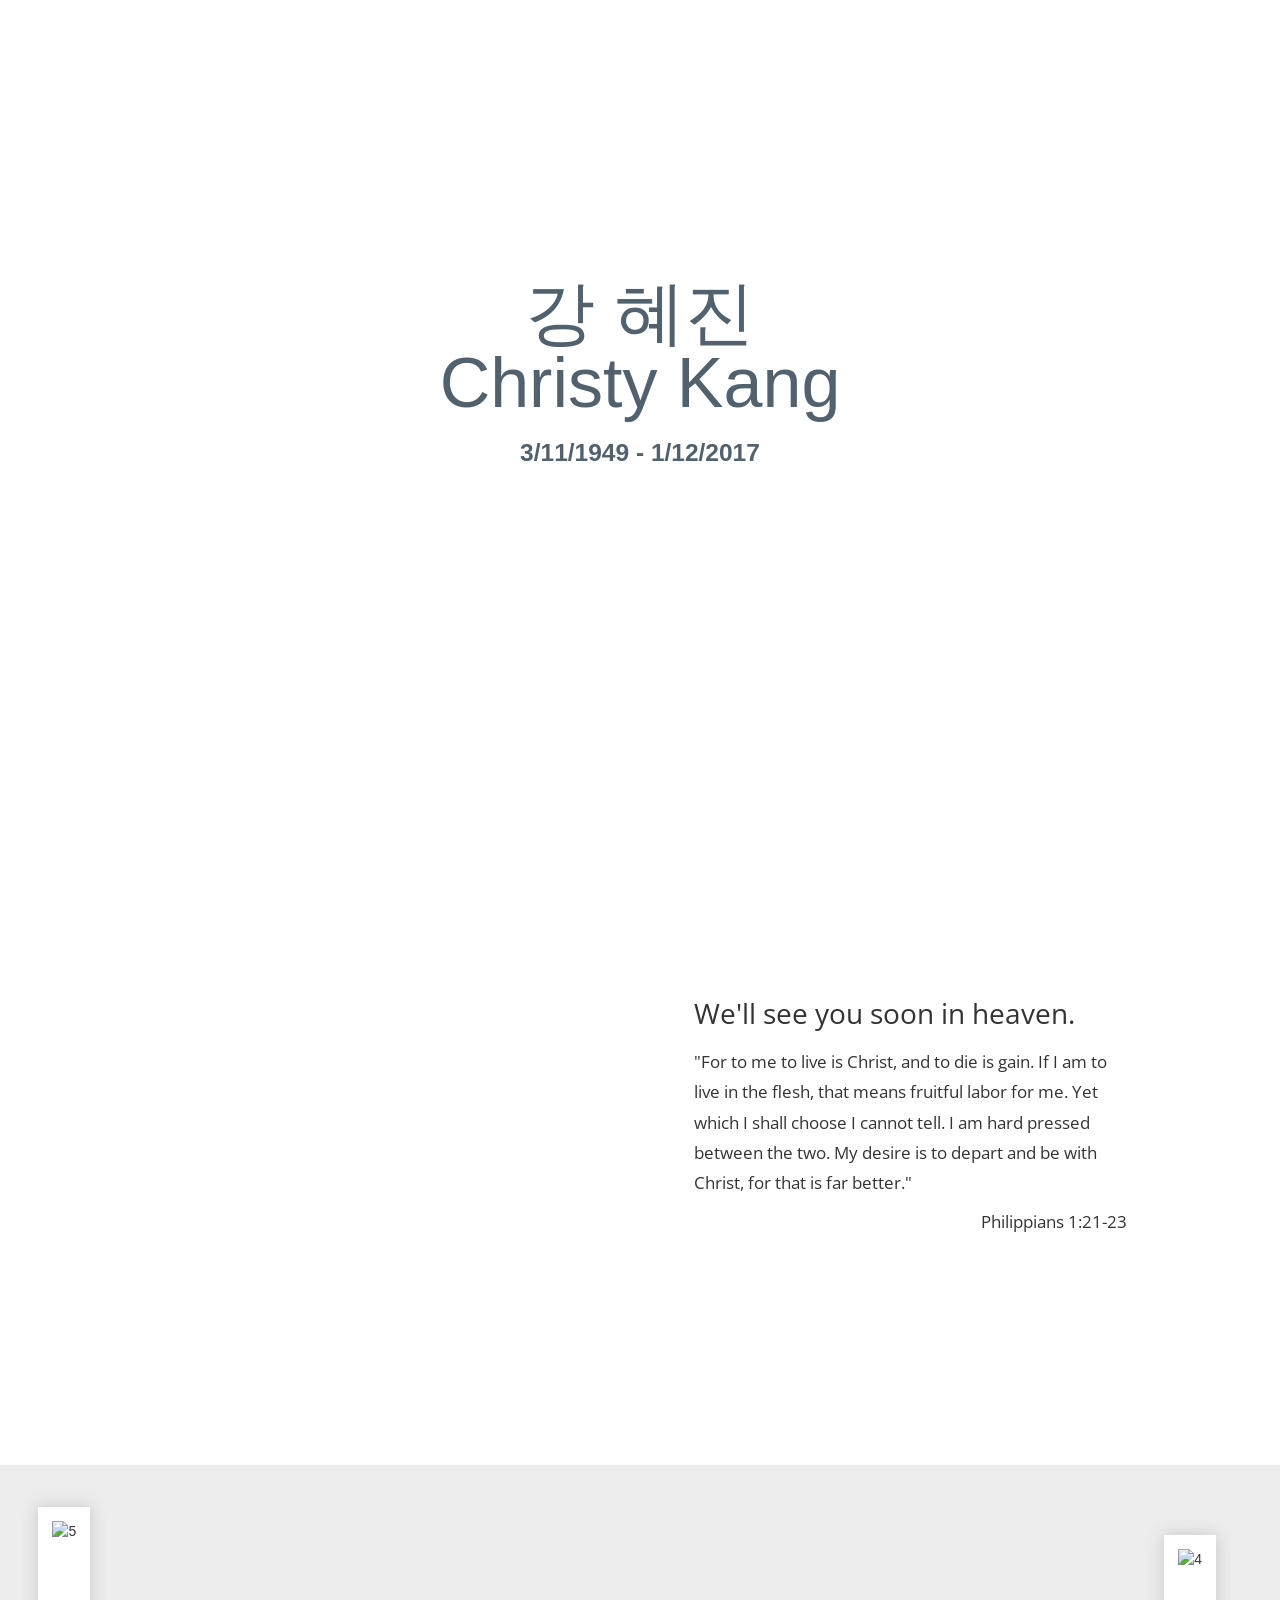
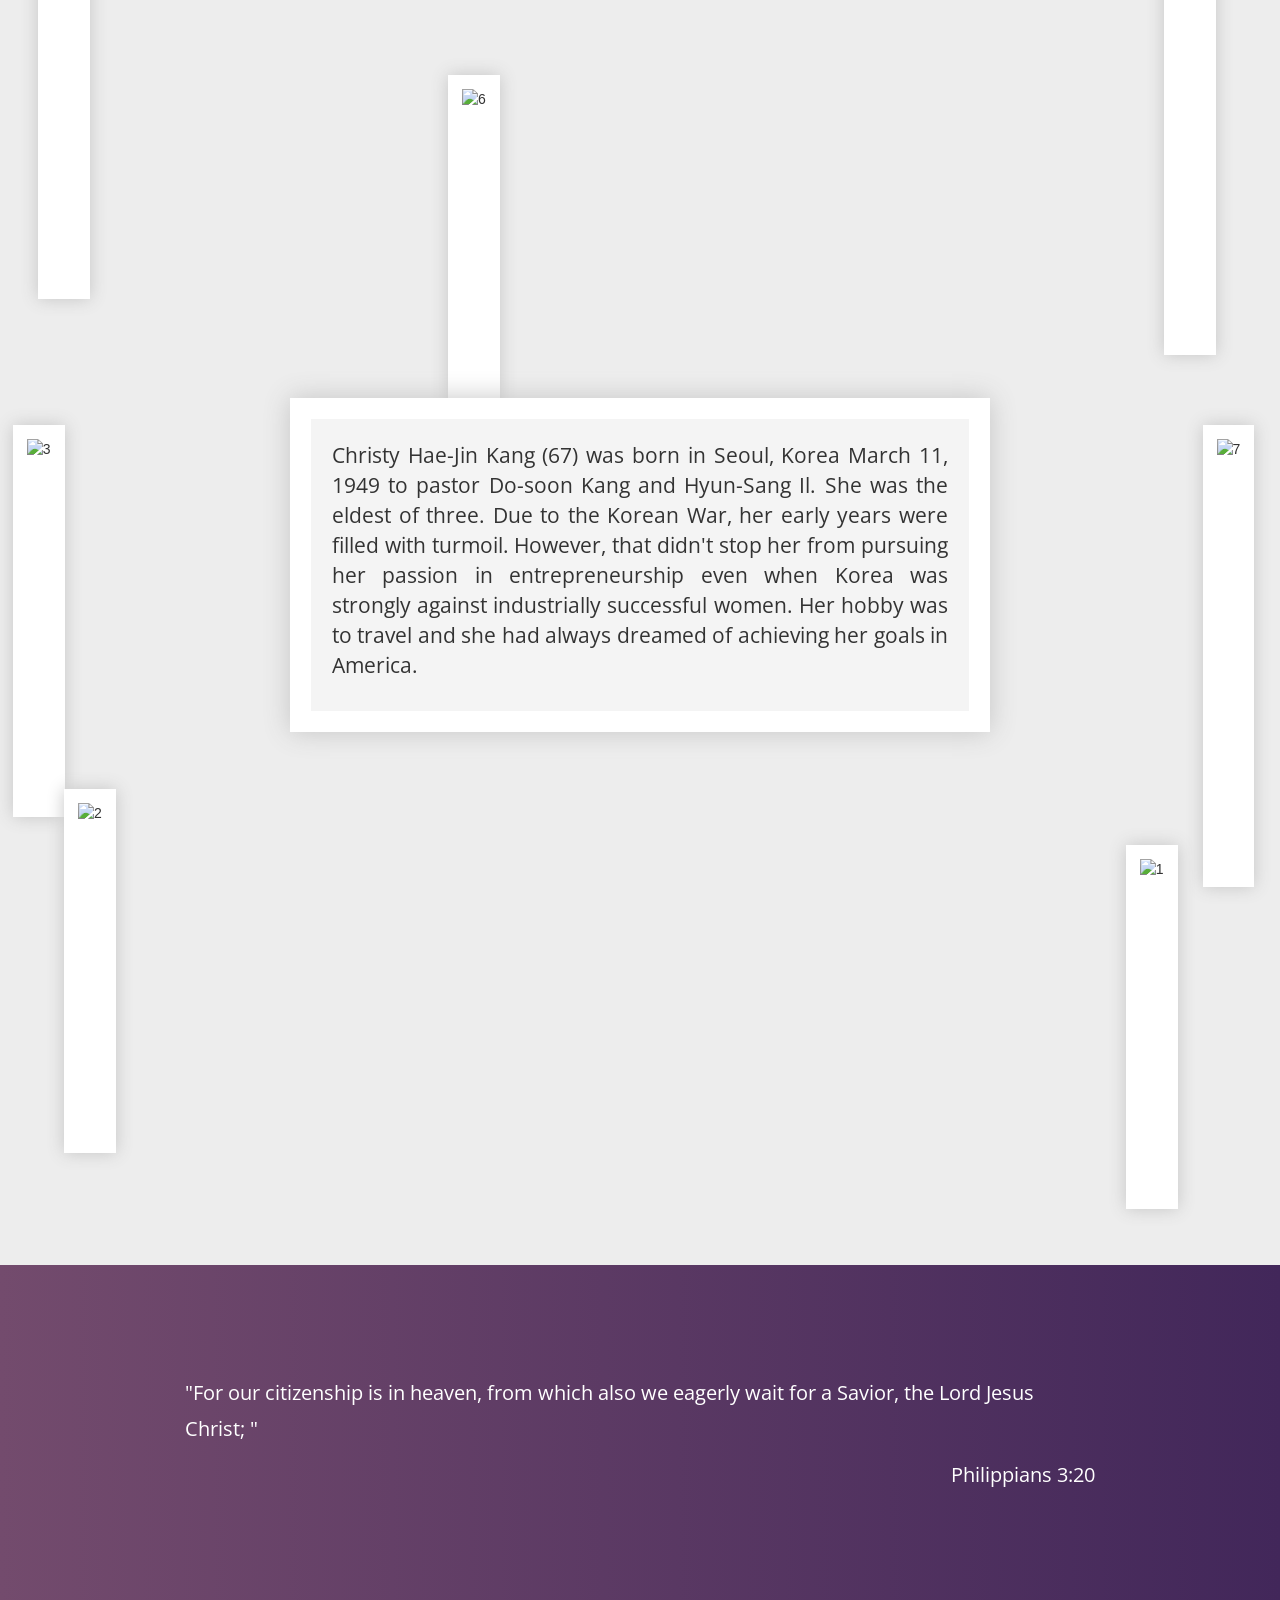
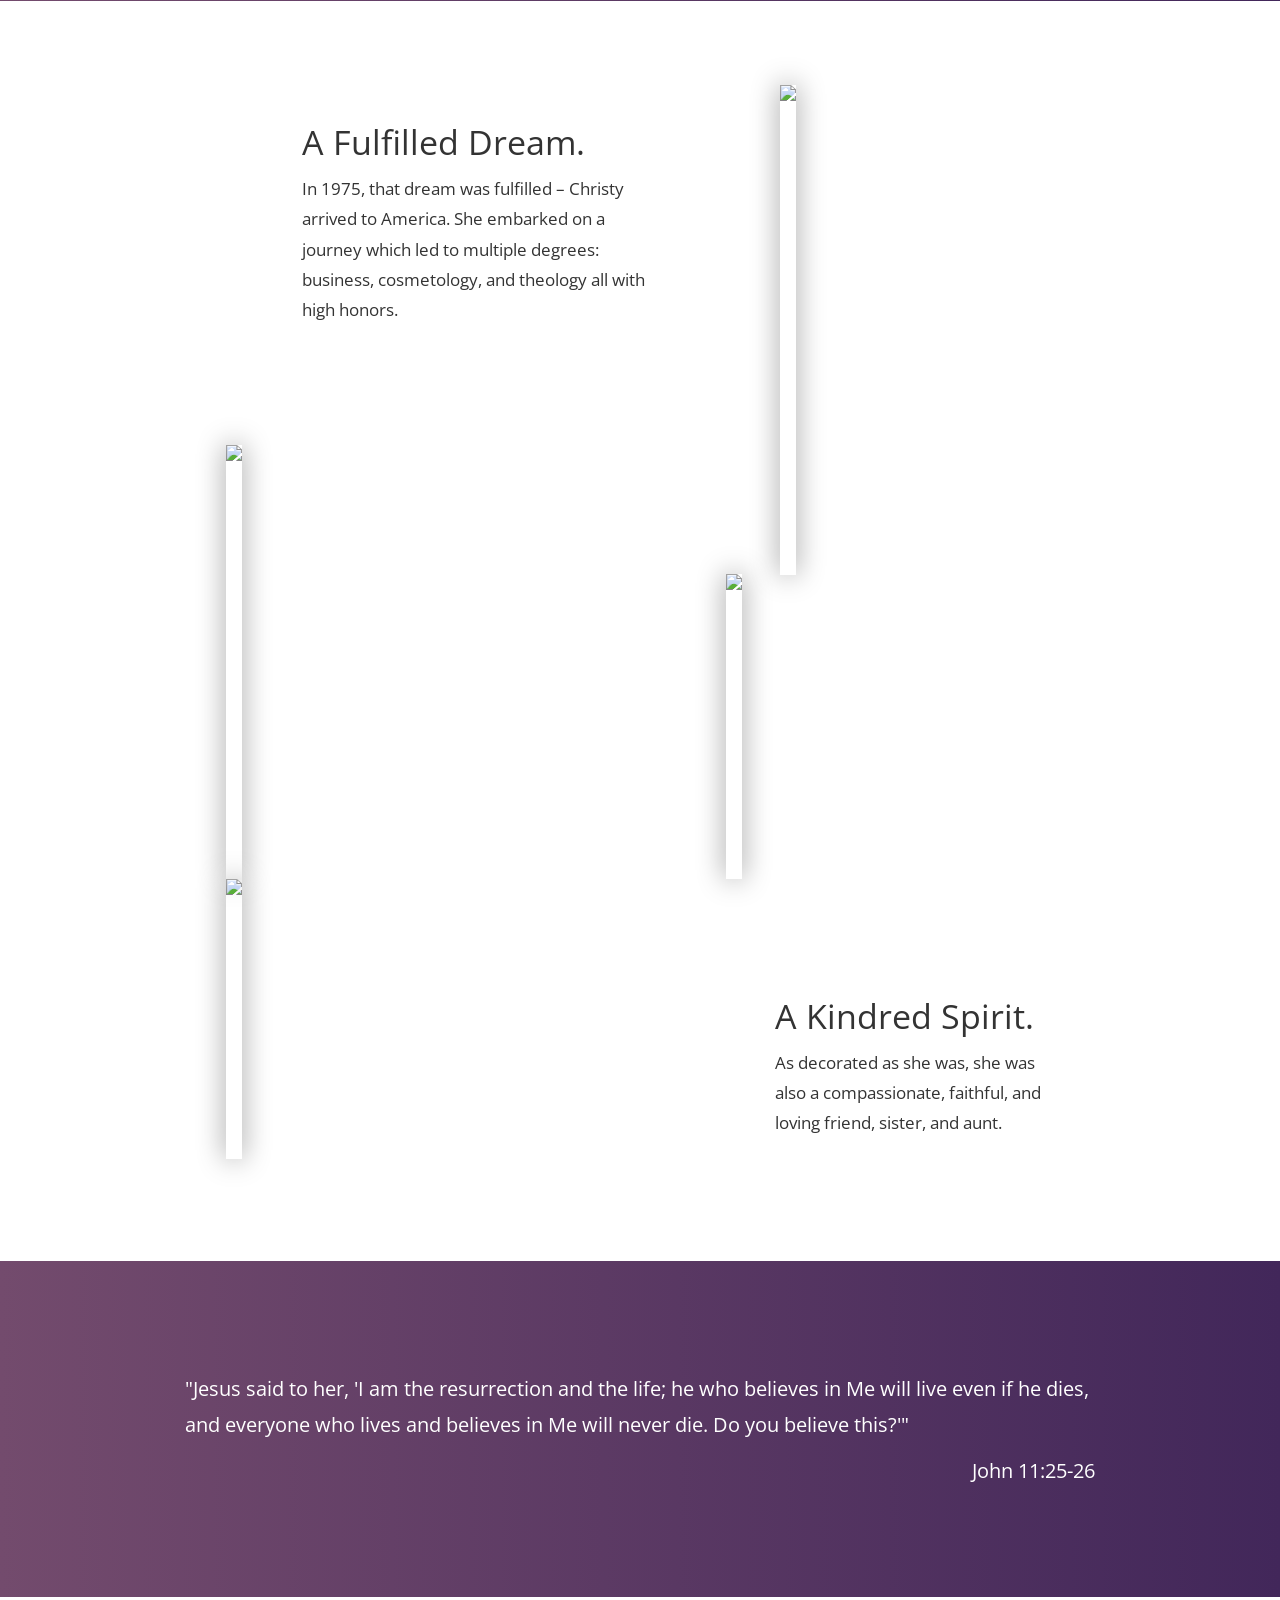
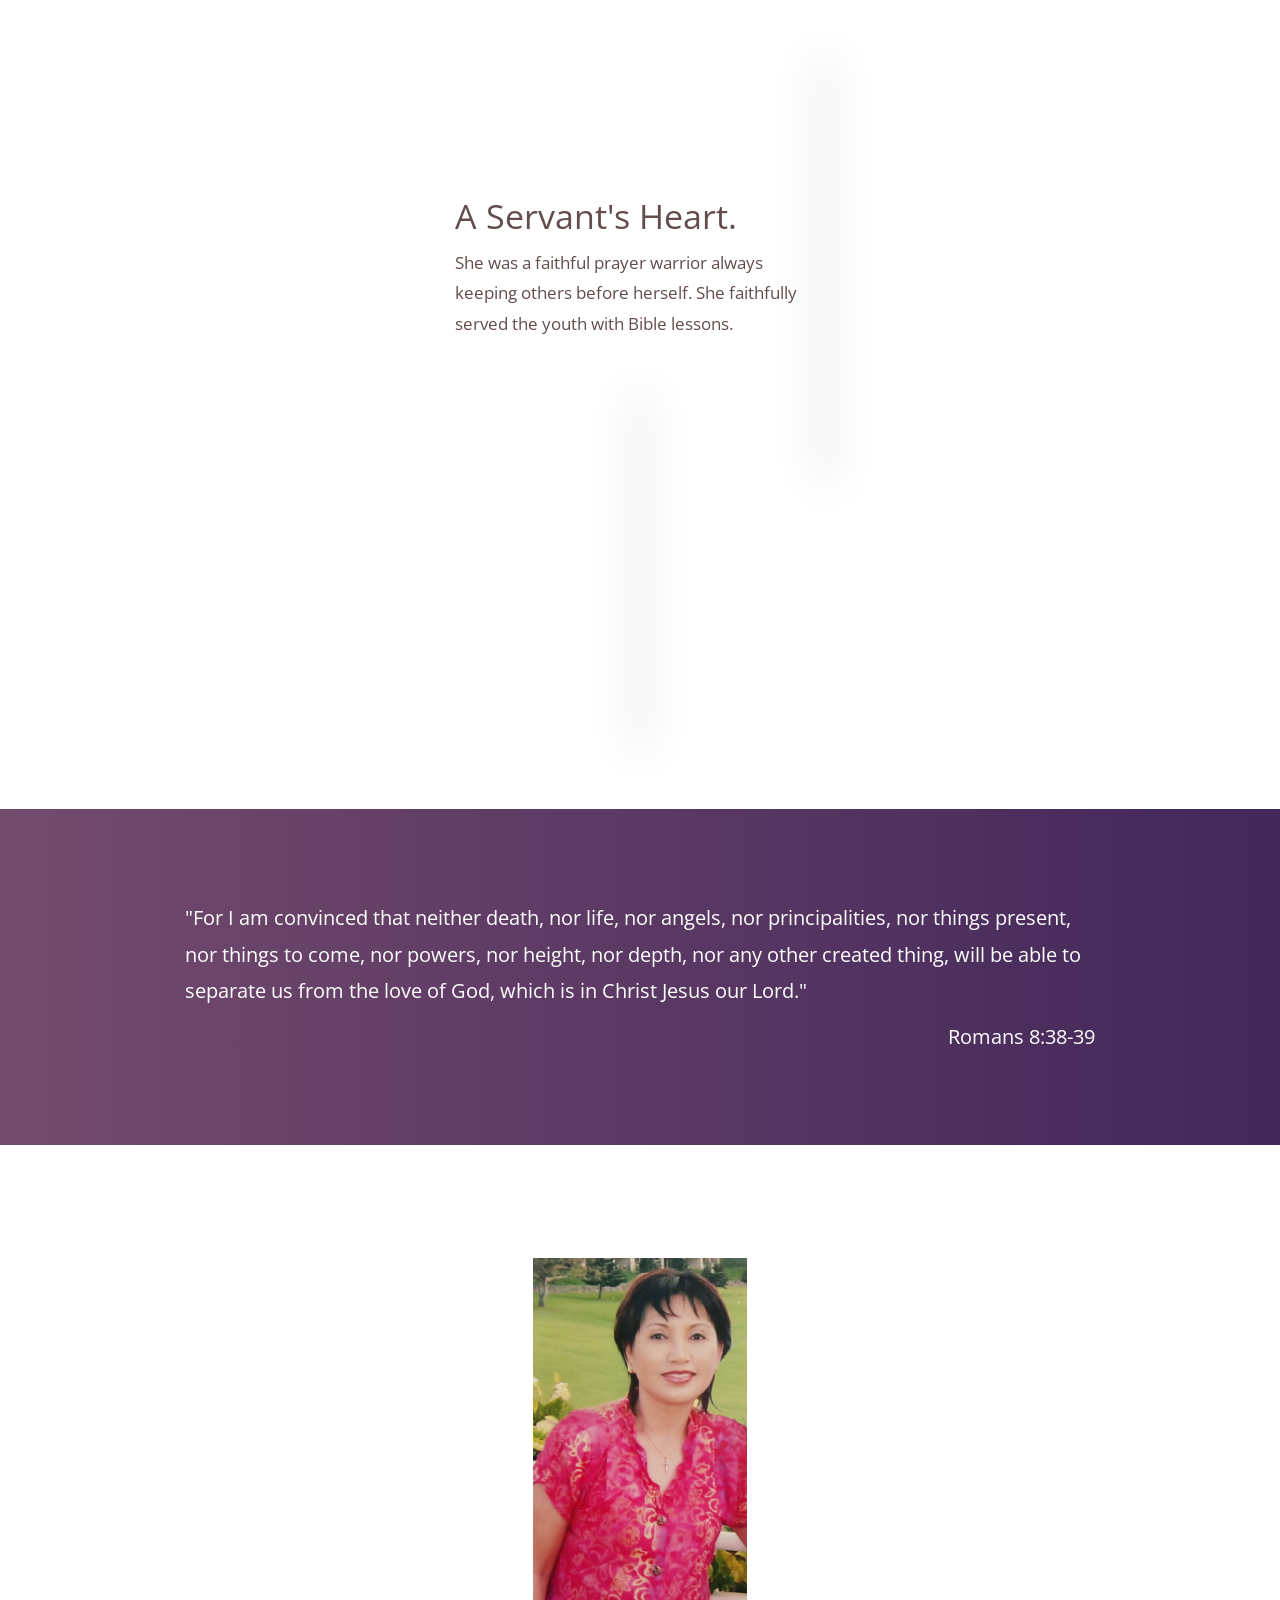
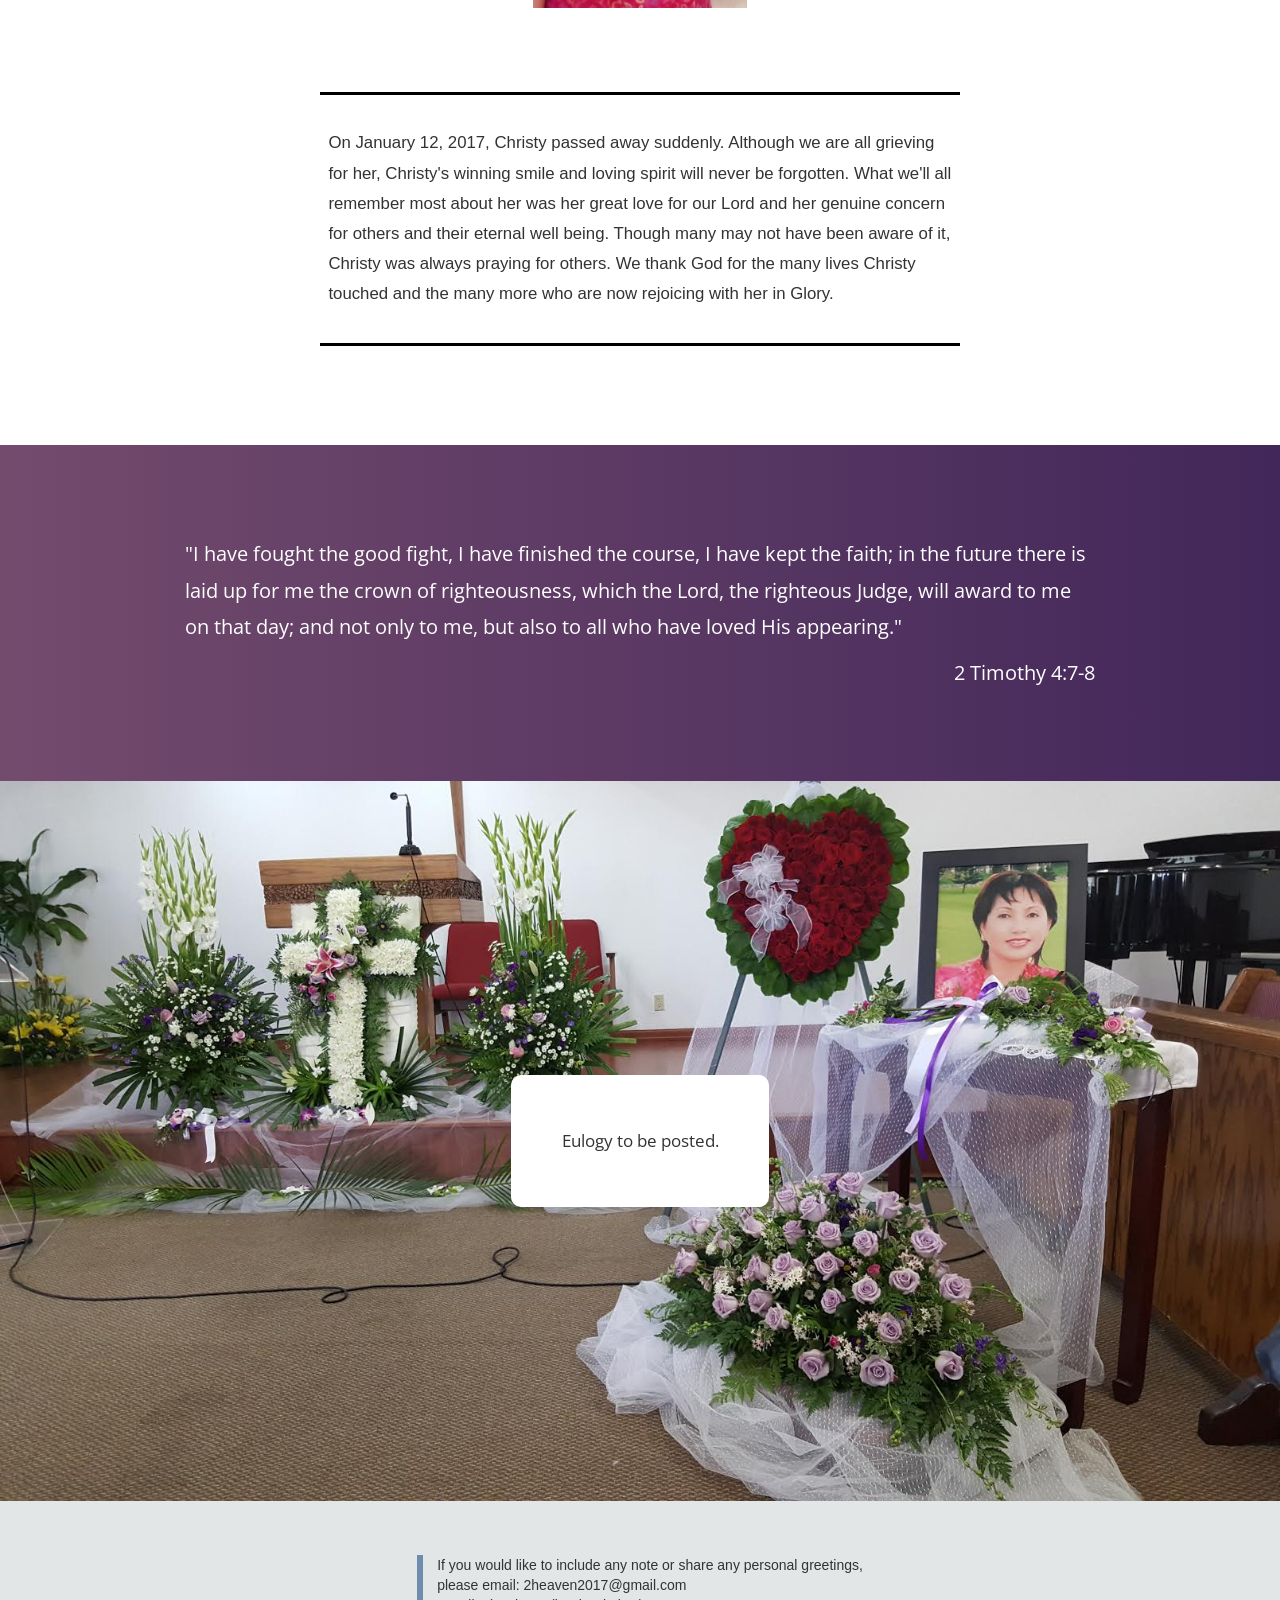
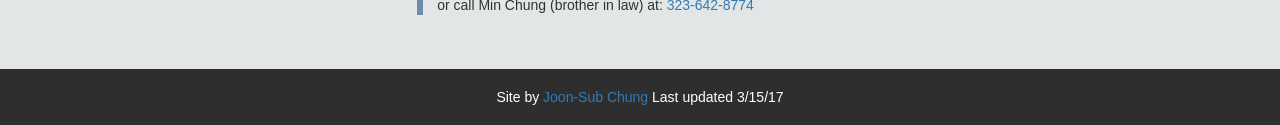
==== commit 9248f74c: "post edit" ====
--- a/app/index.html
+++ b/app/index.html
@@ -55,7 +55,7 @@
         <section id="growingup" class="growingup">
           <div class="layout">
             <div class="parallax">
-              <p>Christy Hae-Jin Kang (67) was the eldest of three born in Seoul, Korea March 11, 1949 to pastor Do-soon Kang and Hyun-Sang Il. She was born in a time of turmoil, a poverty struck Korea, due to the Korean War. However, that didn’t stop her from pursuing her passion in entrepreneurship even when Korea was strongly against industrially successful women. Her hobby was to travel and had always dreamed of achieving her goals in America.</p>
+              <p>Christy Hae-Jin Kang (67) was born in Seoul, Korea March 11, 1949 to pastor Do-soon Kang and Hyun-Sang Il. She was the eldest of three. Due to the Korean War, her early years were filled with turmoil. However, that didn't stop her from pursuing her passion in entrepreneurship even when Korea was strongly against industrially successful women. Her hobby was to travel and she had always dreamed of achieving her goals in America.</p>
             </div>
 
             <img src="./img/4.jpg" id="pic3" class="oldpics pic3" alt="3"/>
@@ -89,7 +89,7 @@
               <div class="tagline">
                 A Fulfilled Dream.
               </div>
-              <p>In 1975, that dream was fulfilled – Christy arrived to America. Christy embarked on a journey in obtaining multiple degrees: She received a degree in business, cosmetology, and theology all with high honors.</p>
+              <p>In 1975, that dream was fulfilled – Christy arrived to America. She embarked on a journey which led to multiple degrees: business, cosmetology, and theology all with high honors.</p>
             </div>
             <div class="part2">
               <div class="tagline">
@@ -108,7 +108,7 @@
           <div class="summary">
             <div class="grid text">
               <div class="title">A Servant's Heart.</div>
-              <div class="description">She was a faithful prayer warrior always keeping others before her. She faithfully served the youth with Bible lessons.</div>
+              <div class="description">She was a faithful prayer warrior always keeping others before herself. She faithfully served the youth with Bible lessons.</div>
             </div>
             <div class="grid">
               <img src="./img/53.jpg" class="pics" alt="">
